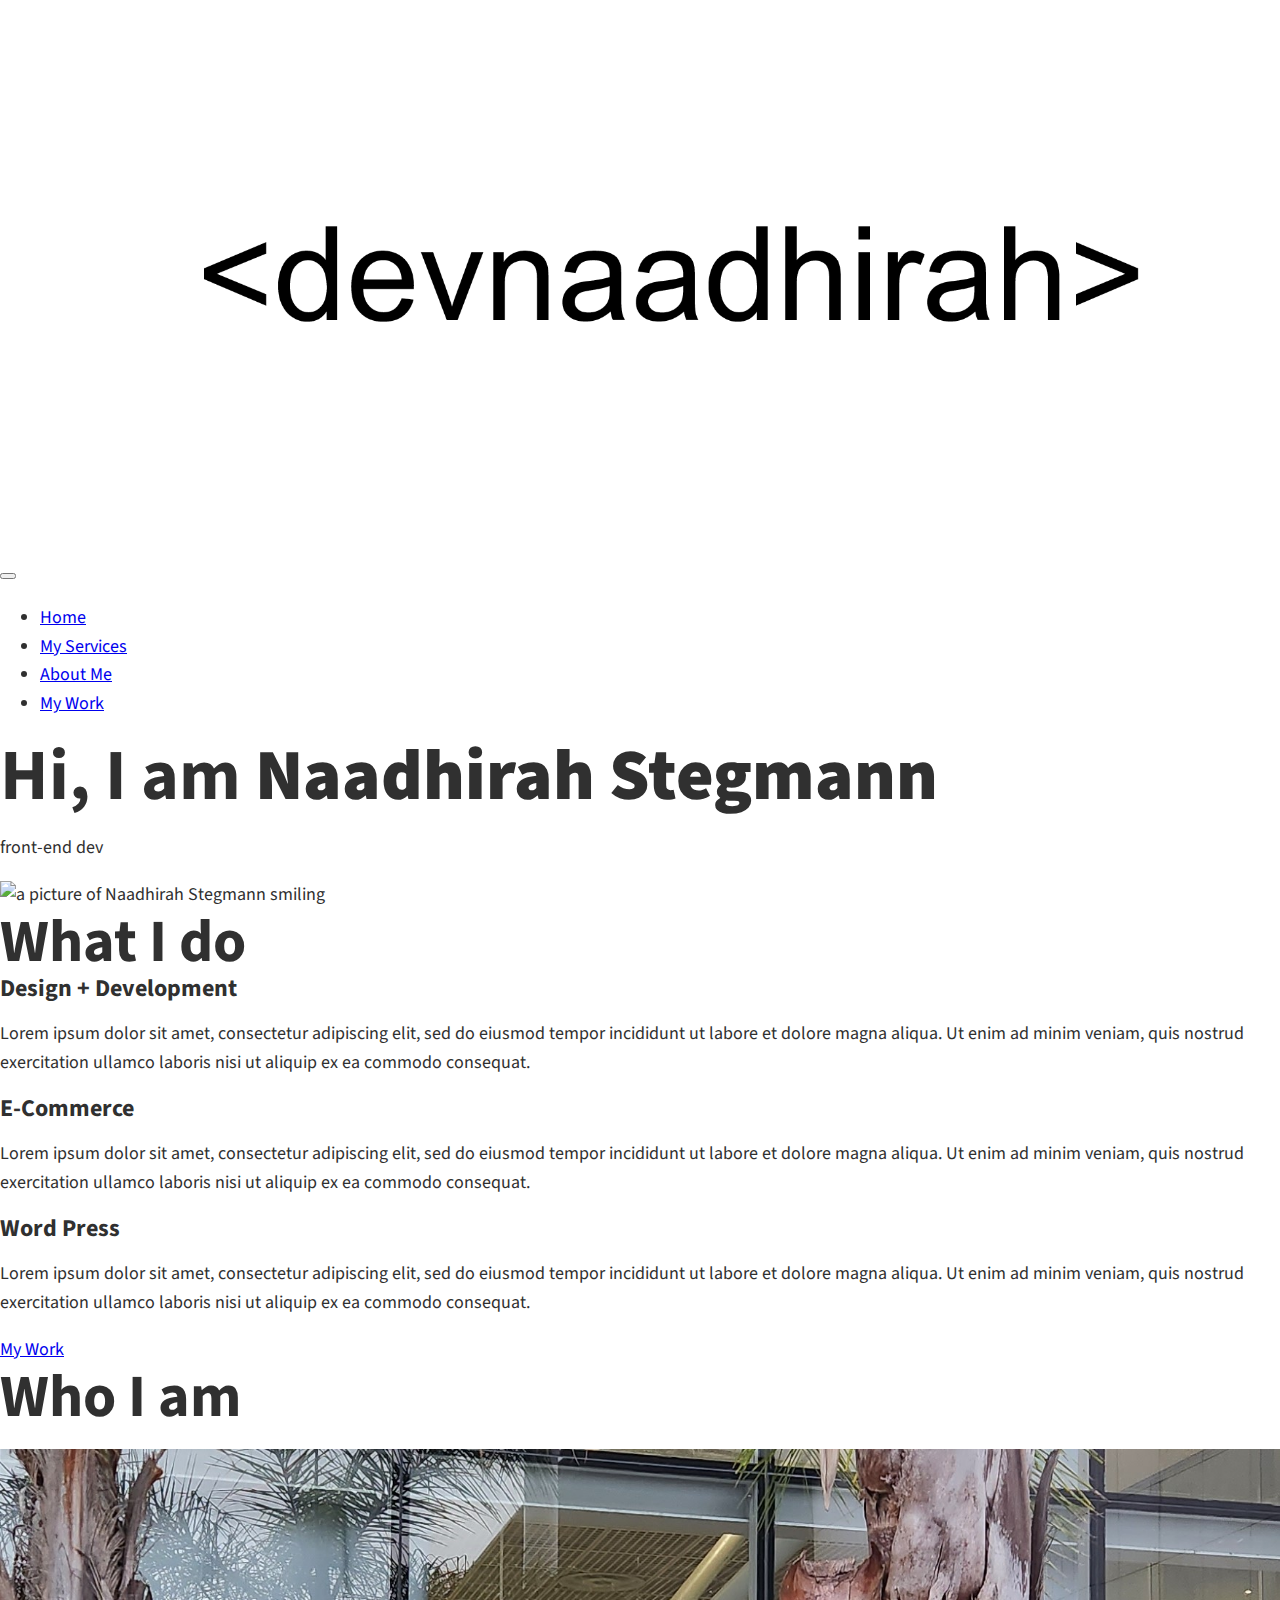
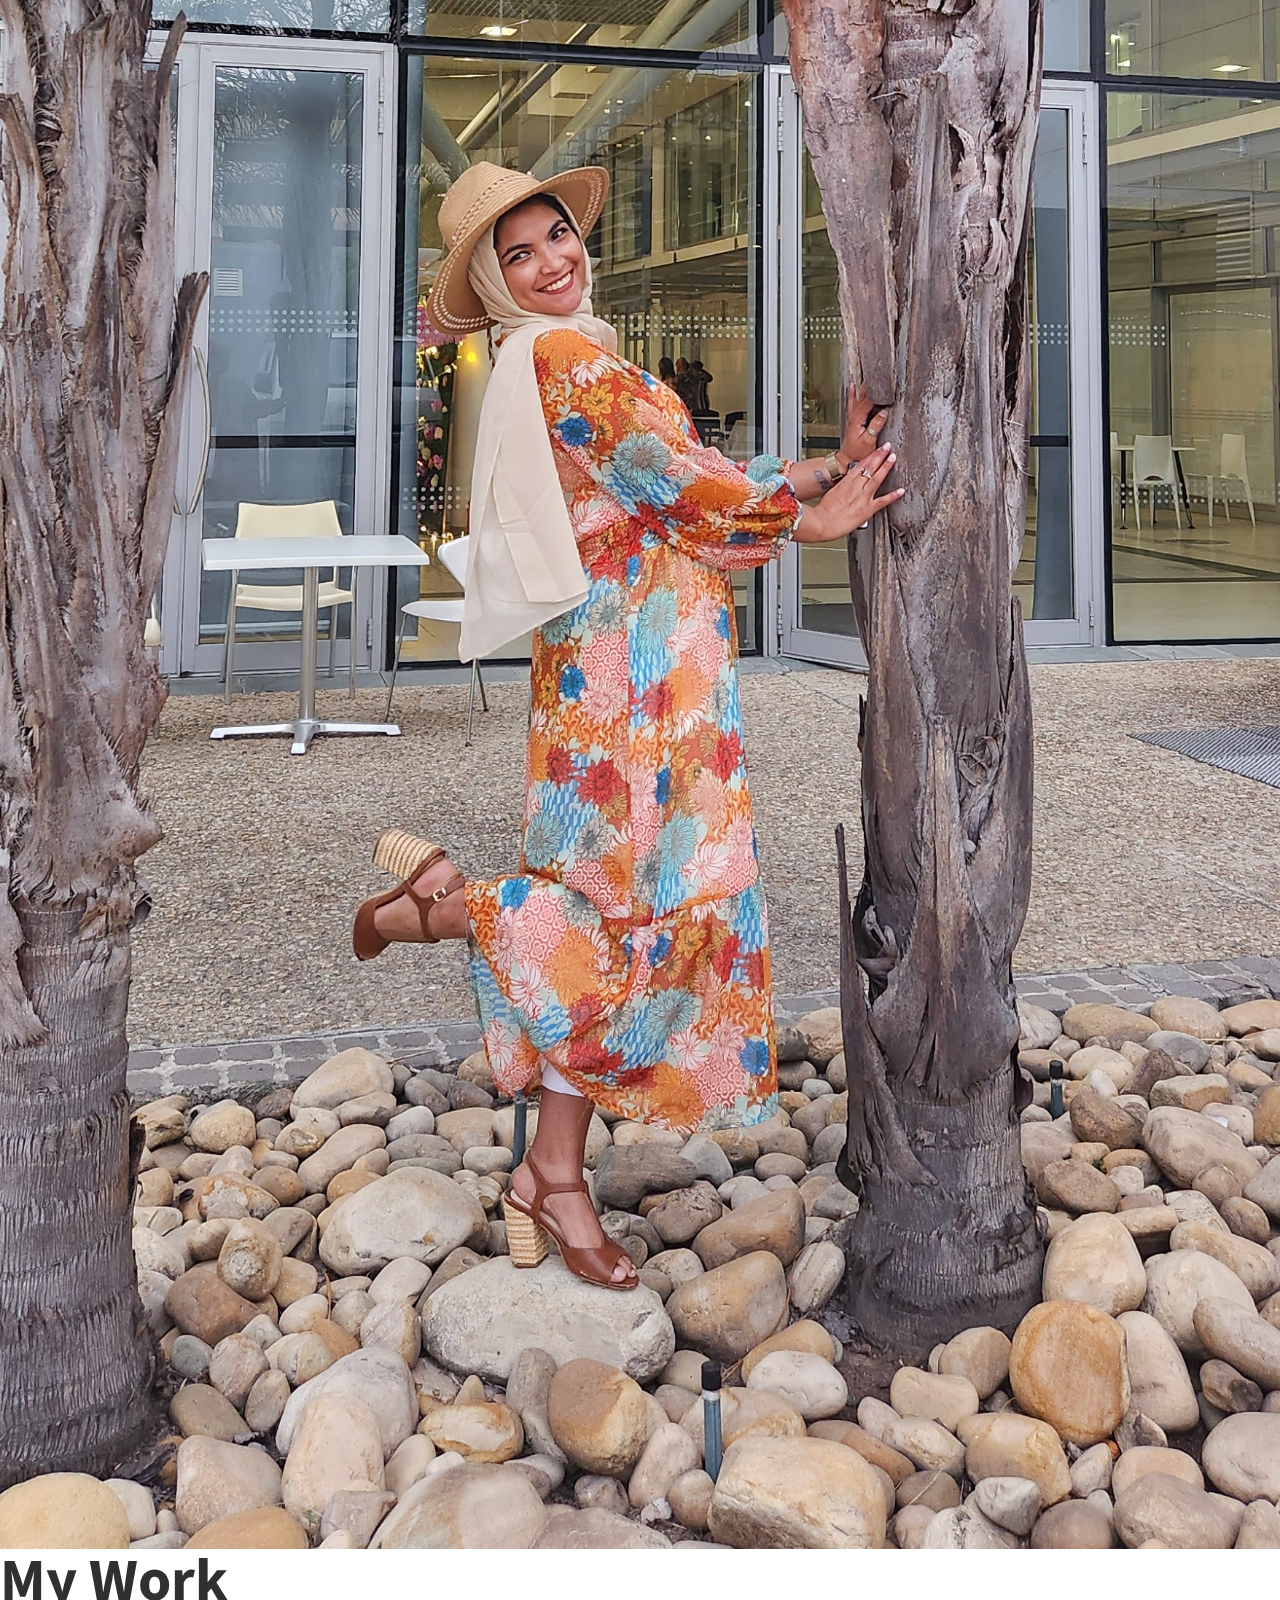
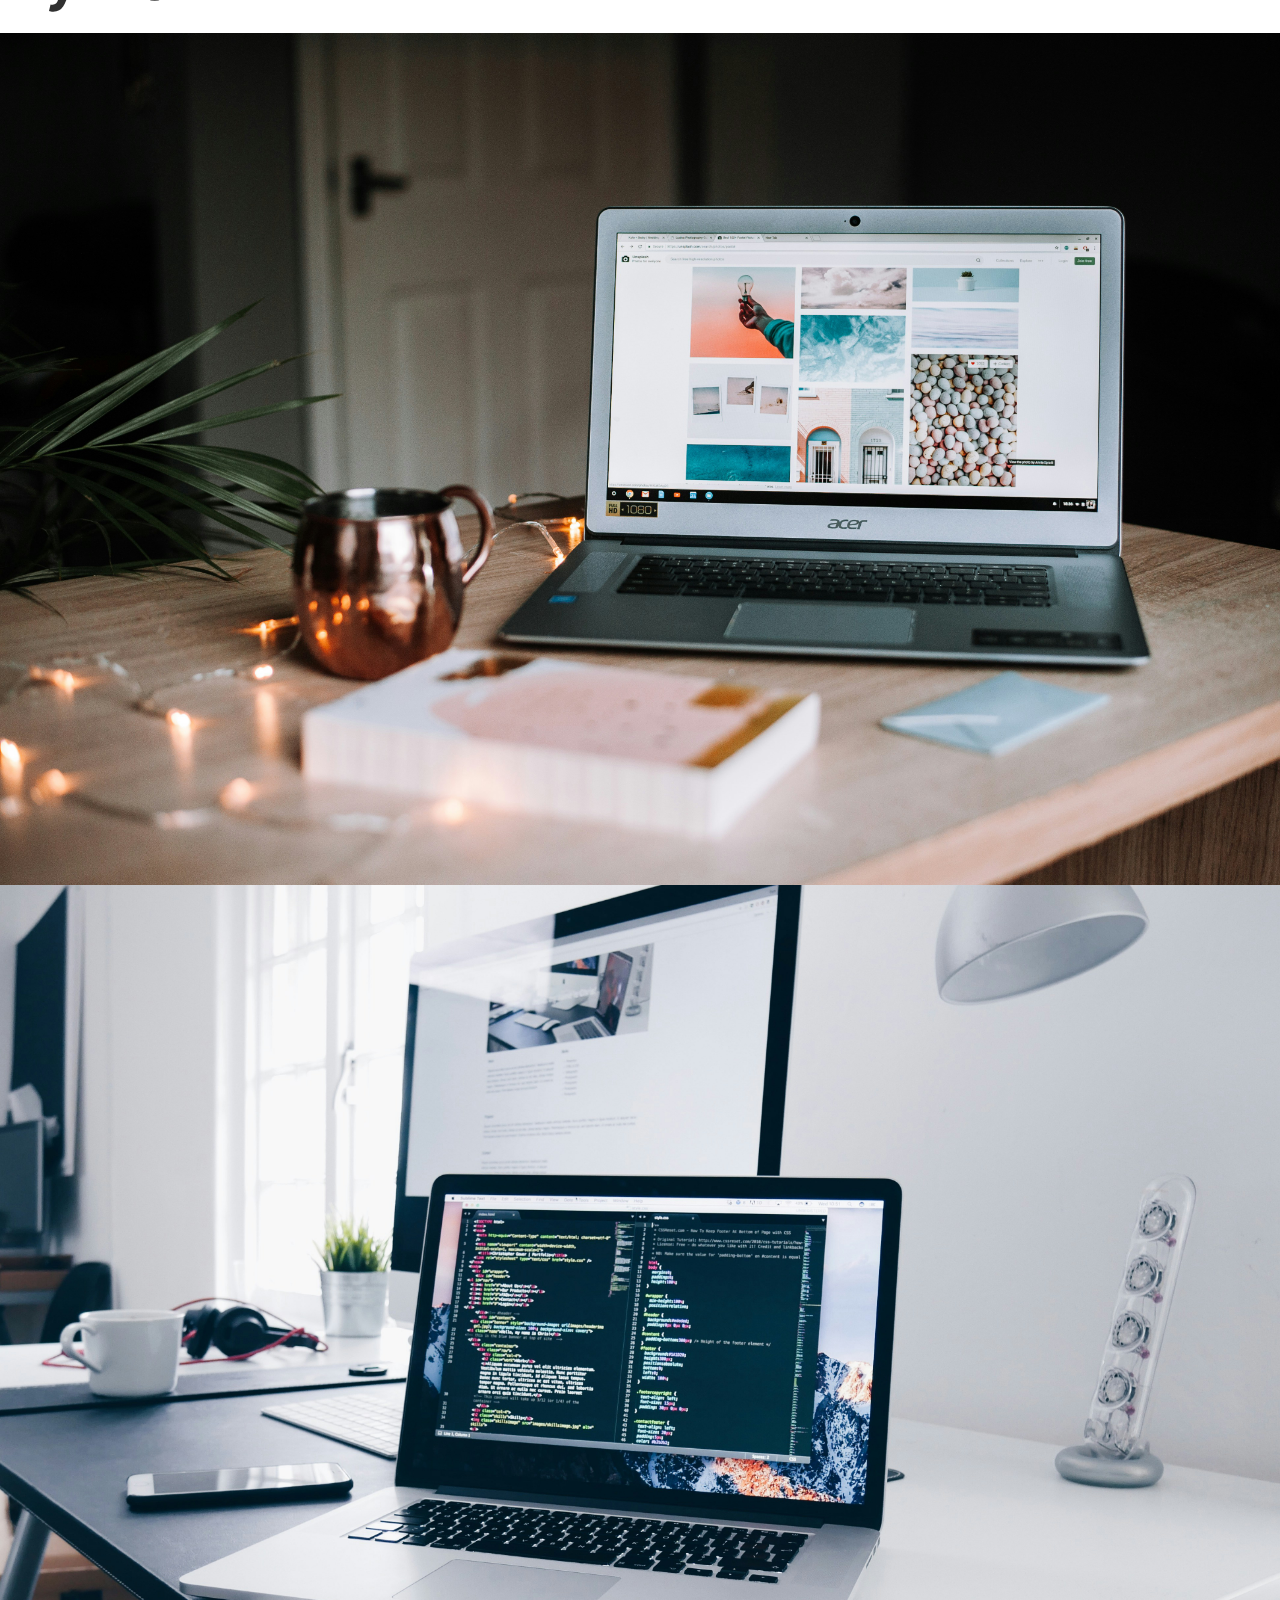
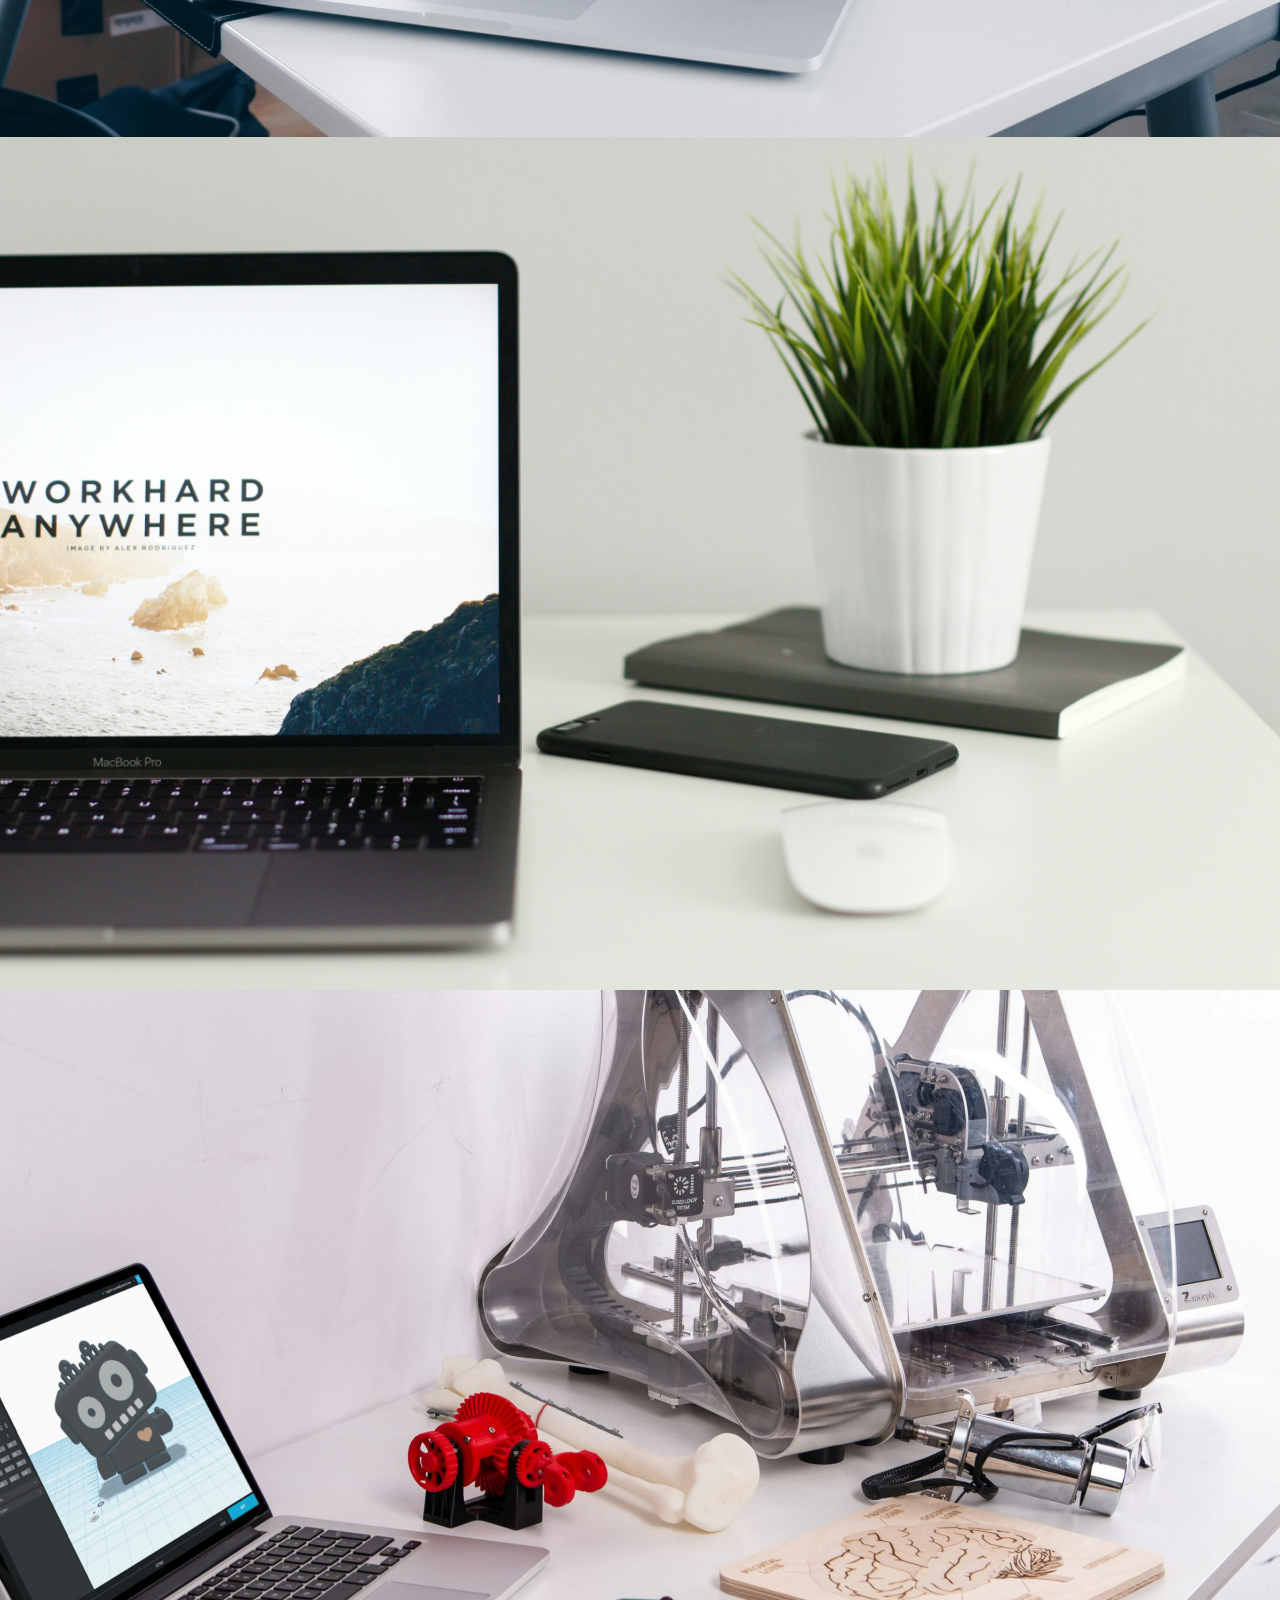
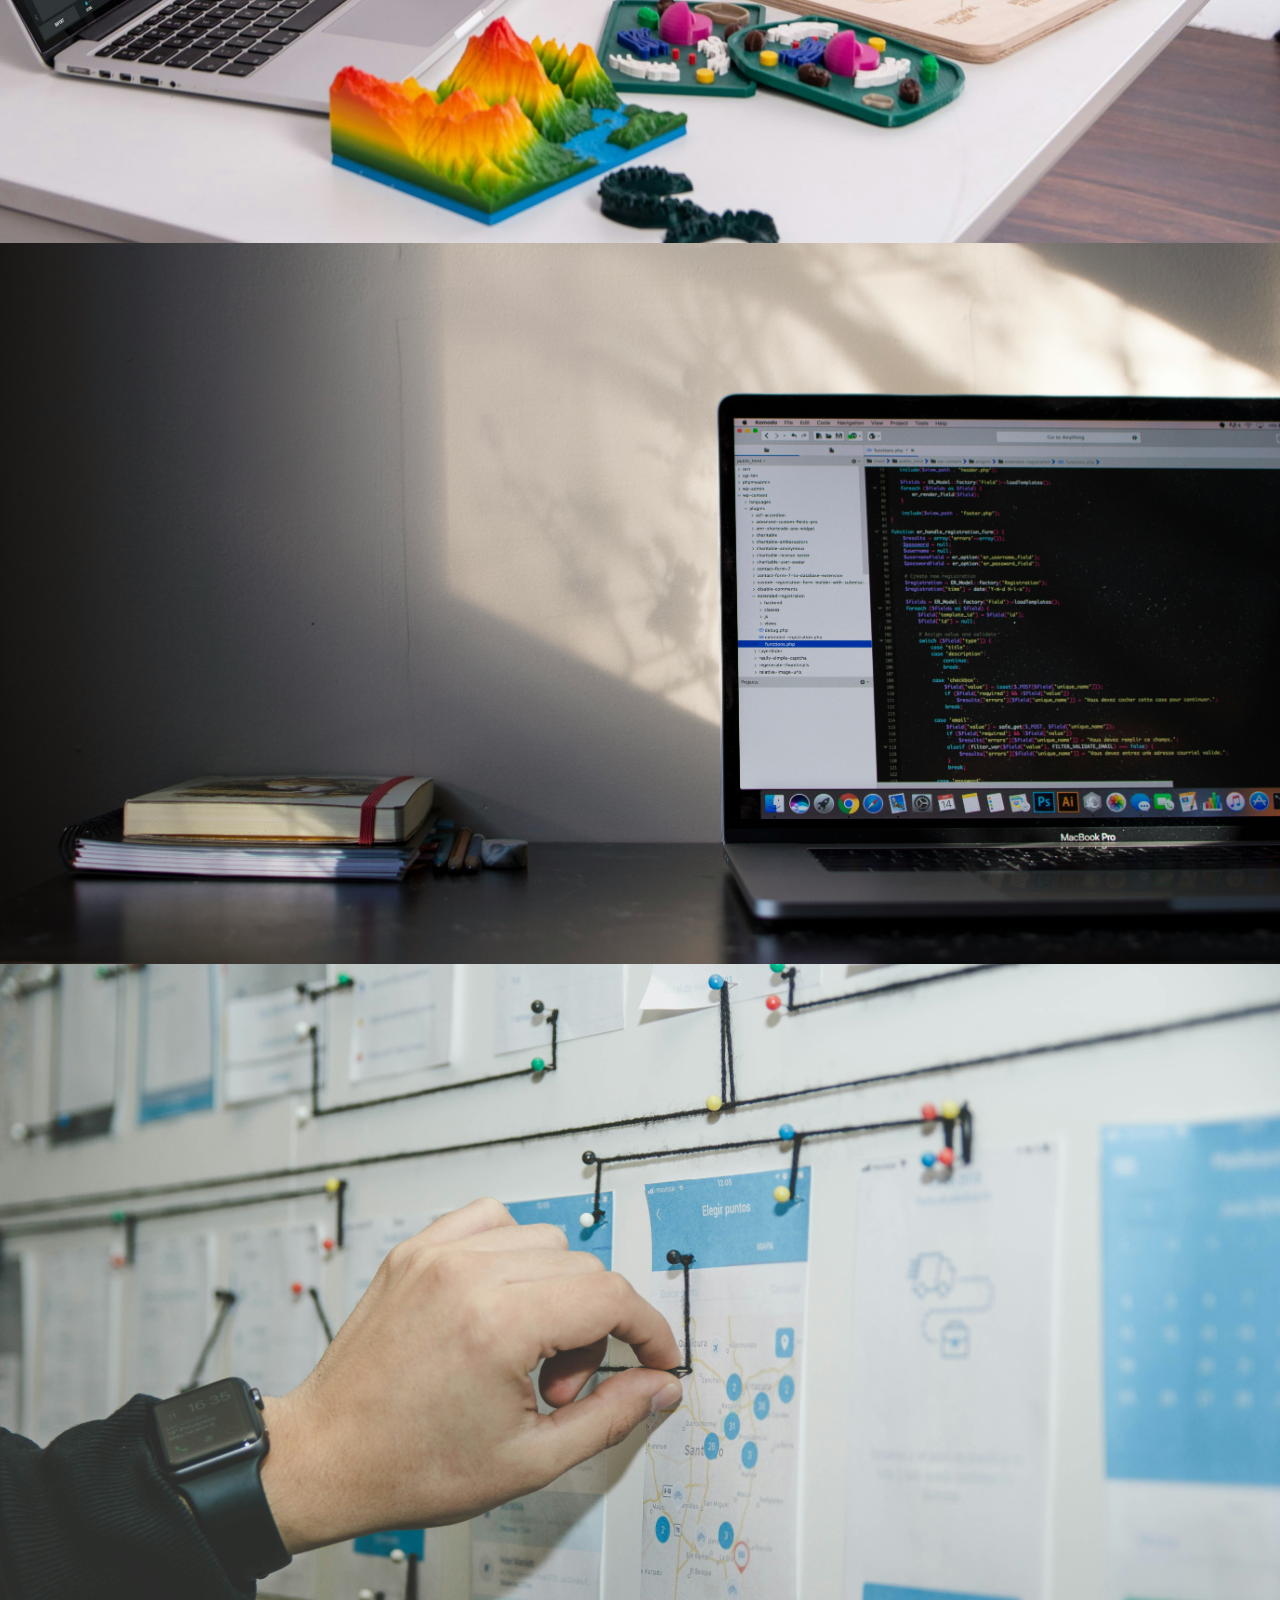
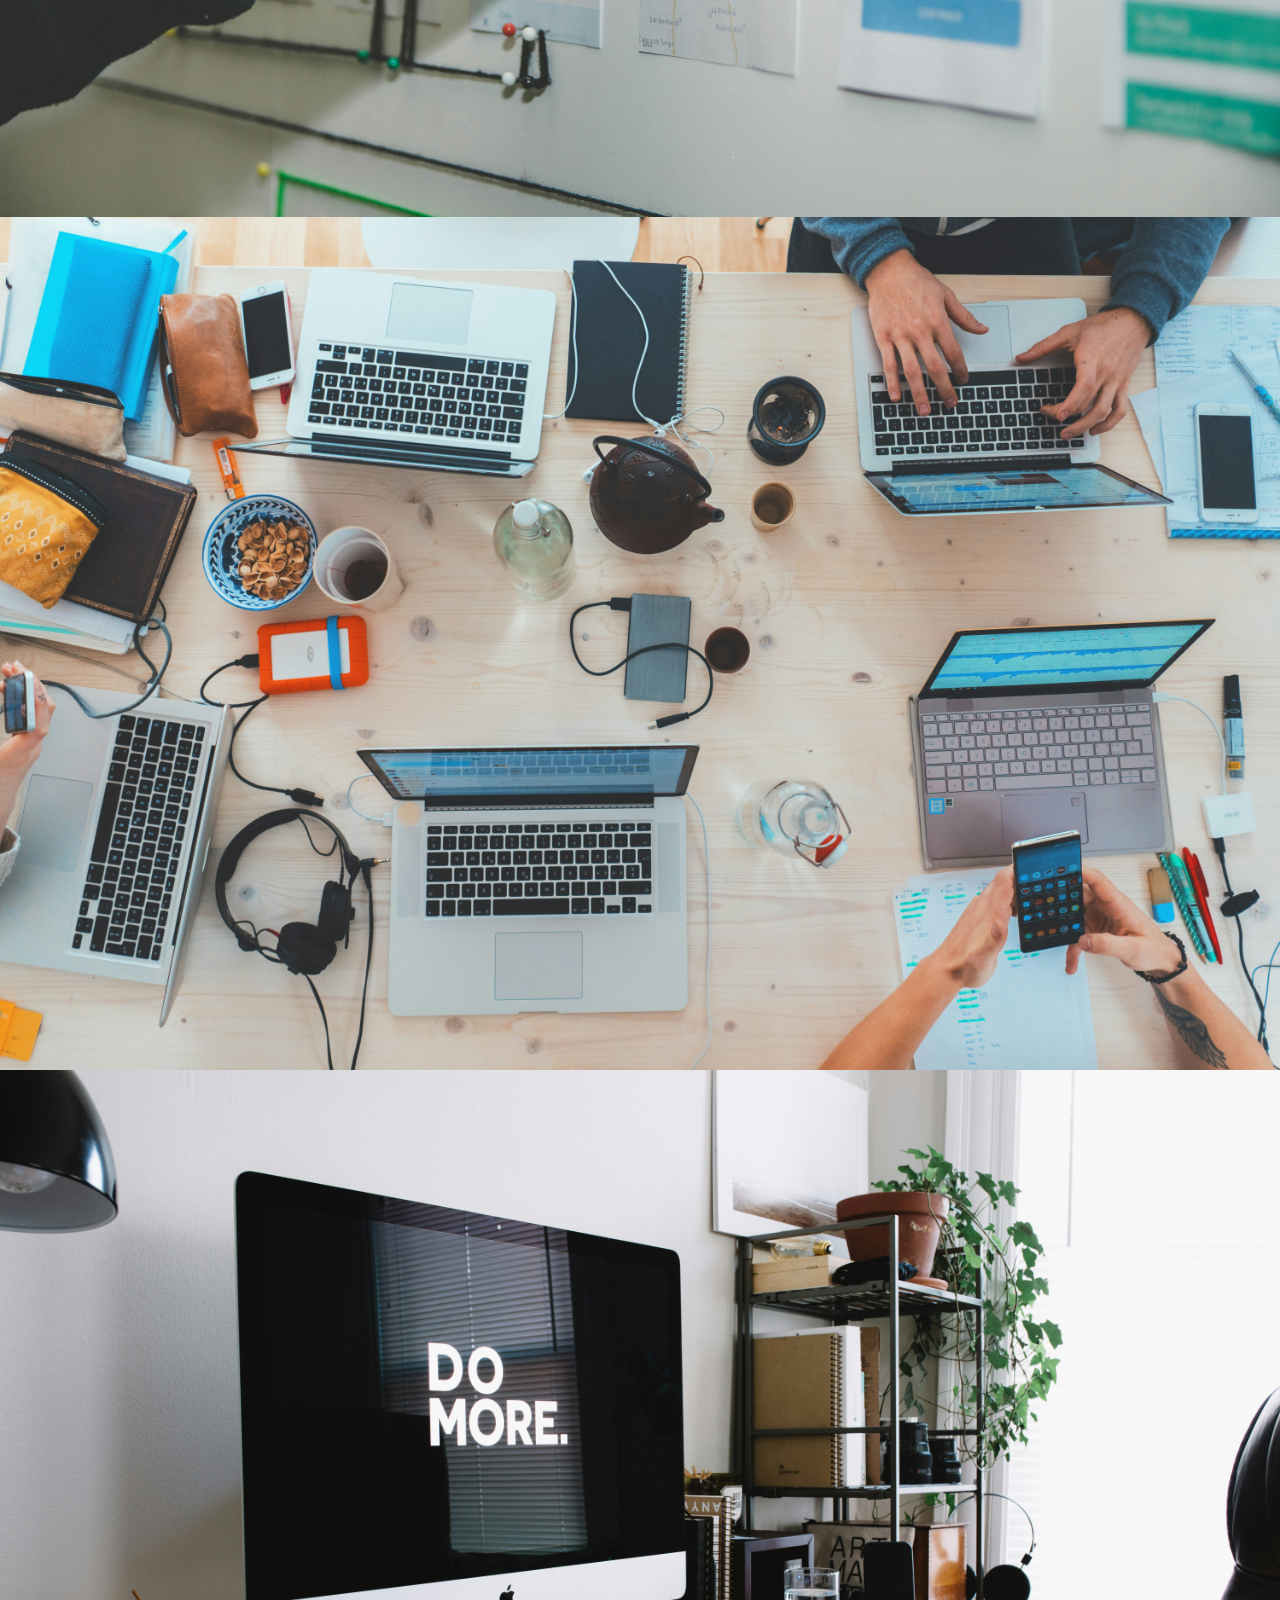
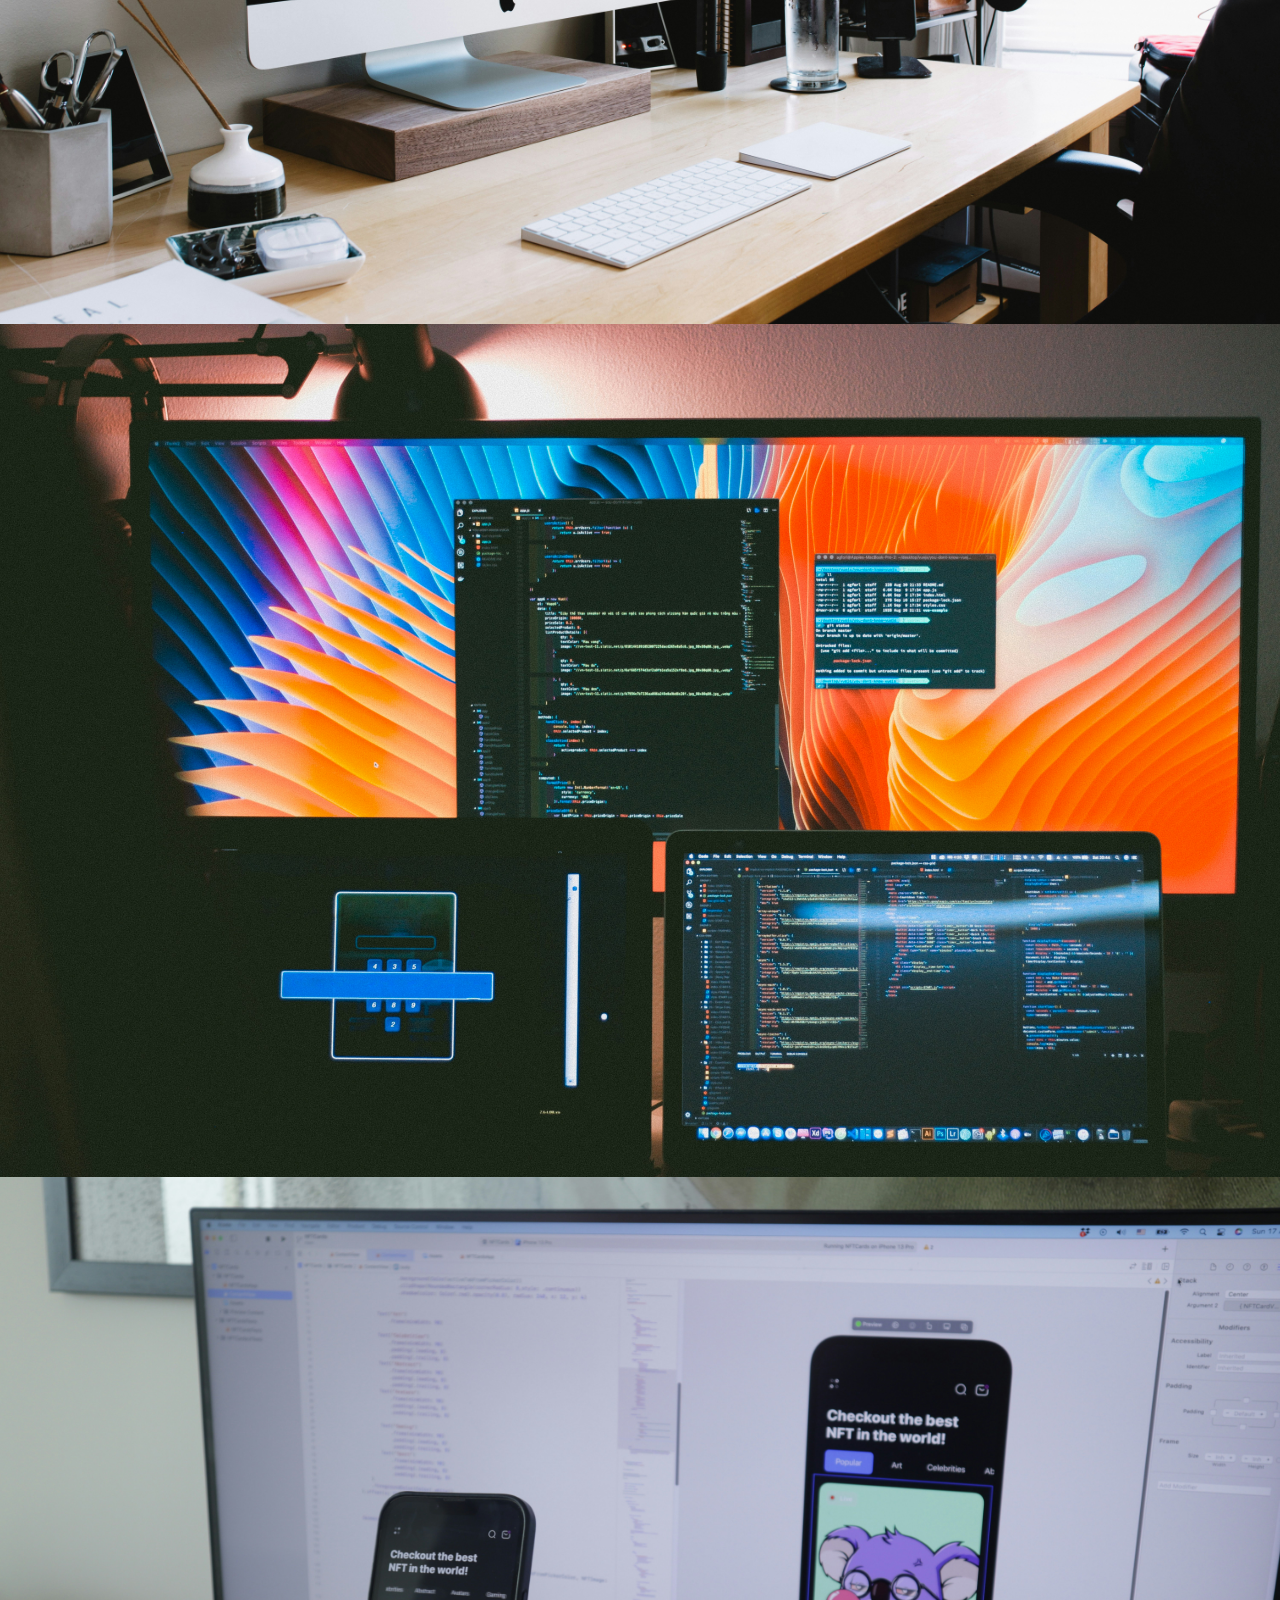
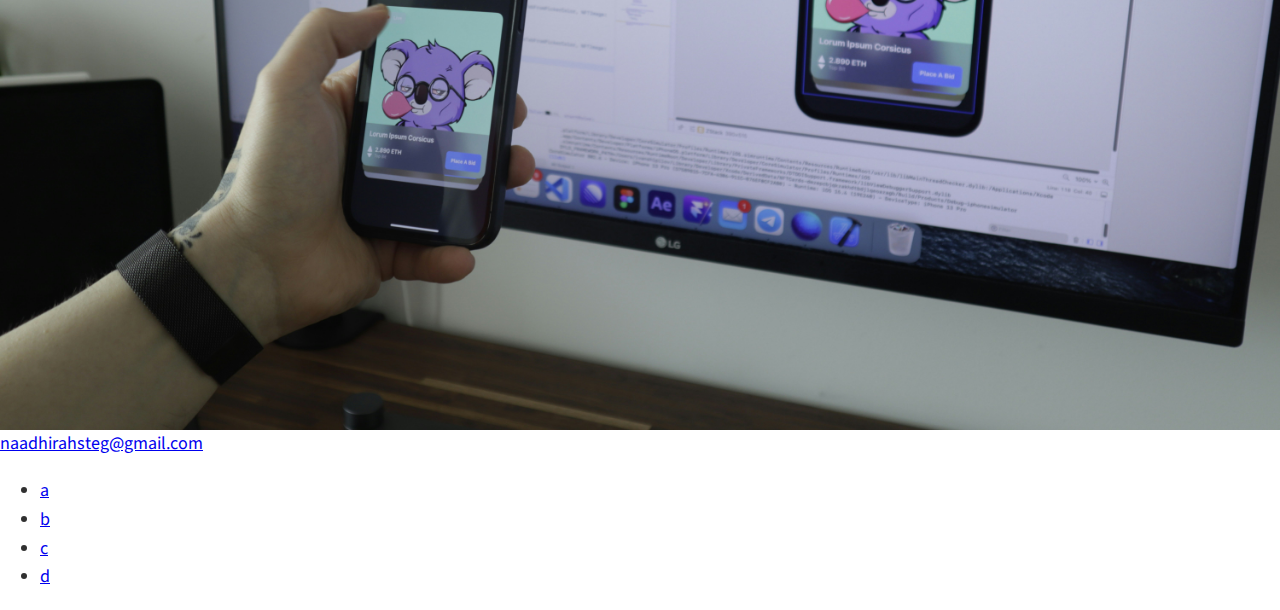
==== index.html @ f1e2fade "Style links" ====
<!DOCTYPE html>
<html lang="en">
    <head>
        <meta charset="UTF-8">
        <meta name="viewport" content="width=device-width, initial-scale=1.0">
        <title>DevNaadhirah Portfolio Website</title>
        <link rel="stylesheet" href="https://cdnjs.cloudflare.com/ajax/libs/normalize/7.0.0/normalize.min.css">
        <link rel="stylesheet" href="https://cdnjs.cloudflare.com/ajax/libs/font-awesome/5.11.2/css/all.css" integrity="sha256-46qynGAkLSFpVbEBog43gvNhfrOj+BmwXdxFgVK/Kvc=" crossorigin="anonymous" /> 
        <link rel="stylesheet" href="style.css">
        <link href="https://fonts.googleapis.com/css?family=Source+Code+Pro:400,900|Source+Sans+Pro:300,900&display=swap" rel="stylesheet">


    </head>
    <body>
        <header>
            <div class="logo">
                <img src="img/devnaadhirah.png" alt="">
            </div>
            <button class="nav-toggle" aria-label="toggle navigation">
                <span class="hamburger"></span>
            </button>
            <nav class="nav">
                <ul class="nav__list">
                    <li class="nav-item"><a href="#home " class="nav__link">Home</a> </li>
                    <li class="nav-item"><a href="#services" class="nav__link">My Services</a> </li>
                    <li class="nav-item"><a href="#about" class="nav__link">About Me</a> </li>
                    <li class="nav-item"><a href="#work" class="nav__link">My Work</a> </li>
                </ul>
            </nav>
        </header>
        <!-- Introduction-->
        <section class="intro" id="home">
            <h1 class="section__title section__title--intro">
                Hi, I am <strong>Naadhirah Stegmann</strong>
            </h1>
            <p class="section__subtitle section__subtitle--intro">front-end dev</p>
            <img src="img/dev-nads-01.jpg" alt="a picture of Naadhirah Stegmann smiling">
        </section> 

        <!-- My Services-->
         <section class="my-services" id="services">
            <h2 class="section__title section__title--services">What I do</h2>
            <div class="services">
                <div class="service">
                    <h3>Design + Development</h3>
                    <p> Lorem ipsum dolor sit amet, consectetur adipiscing elit, sed do eiusmod tempor incididunt ut labore et dolore magna aliqua. Ut enim ad minim veniam, quis nostrud exercitation ullamco laboris nisi ut aliquip ex ea commodo consequat. </p>
                </div> <!-- / service-->

                <div class="service">
                    <h3>E-Commerce</h3>
                    <p>Lorem ipsum dolor sit amet, consectetur adipiscing elit, sed do eiusmod tempor incididunt ut labore et dolore magna aliqua. Ut enim ad minim veniam, quis nostrud exercitation ullamco laboris nisi ut aliquip ex ea commodo consequat.</p>
                </div> <!-- / service-->

                <div class="service">
                    <h3>Word Press</h3>
                    <p>Lorem ipsum dolor sit amet, consectetur adipiscing elit, sed do eiusmod tempor incididunt ut labore et dolore magna aliqua. Ut enim ad minim veniam, quis nostrud exercitation ullamco laboris nisi ut aliquip ex ea commodo consequat.</p>
                </div> <!-- / service-->
            </div> <!-- / services-->
            <a href="#work" class="btn">My Work</a>
         </section>

         <!-- About Me -->
        <section class="about me" id="about">
            <h2 class="section__title section__ title--about">Who I am</h2>
            <p class="section__subtitile section__subtitle--about"></p>

            <div class="about-me__body">
                <p></p>
                <p></p>
            </div>
            <img src="img/dev-nads-02.jpg" alt="Naadhirah posing on a rock, leaning against a tree">
        </section>

        <!-- My Work-->
         <section class="my-work" id="work">
            <h2 class="section__title">My Work</h2>
            <p class="section__subtitle"></p>
            
            <div class="portfolio">
                <!-- Portfolio item 01-->
                 <a href="#" class="portfolio__item">
                    <img src="img/portfolio-01.jpg" alt="" class="portfolio__img">
                 </a>
                 
                <!-- Portfolio item 02-->
                 <a href="#" class="portfolio__item">
                    <img src="img/portfolio-02.jpg" alt="" class="portfolio__img">
                 </a>
                
                <!-- Portfolio item 03-->
                 <a href="#" class="portfolio__item">
                    <img src="img/portfolio-03.jpg" alt="" class="portfolio__img">
                 </a>

                <!-- Portfolio item 04-->
                 <a href="#" class="portfolio__item">
                    <img src="img/portfolio-04.jpg" alt="" class="portfolio__img">
                 </a>

                <!-- Portfolio item 05-->
                 <a href="#" class="portfolio__item">
                    <img src="img/portfolio-05.jpg" alt="" class="portfolio__img">
                 </a>

                <!-- Portfolio item 06--> 
                 <a href="#" class="portfolio__item">
                    <img src="img/portfolio-06.jpg" alt="" class="portfolio__img">
                 </a>

                <!-- Portfolio item 07-->
                 <a href="#" class="portfolio__item">
                    <img src="img/portfolio-07.jpg" alt="" class="portfolio__img">
                 </a>

                <!-- Portfolio item 08--> 
                 <a href="#" class="portfolio__item">
                    <img src="img/portfolio-08.jpg" alt="" class="portfolio__img">
                 </a>

                <!-- Portfolio item 09--> 
                 <a href="#" class="portfolio__item">
                    <img src="img/portfolio-09.jpg" alt="" class="portfolio__img">
                 </a>

                <!-- Portfolio item 010-->
                 <a href="#" class="portfolio__item">
                    <img src="img/portfolio-10.jpg" alt="" class="portfolio__img">
                 </a>
            </div>
            </section>

            <!-- Footer-->
            <footer>
                <a href="mailto:naadhirahsteg@gmail.com" class="footer__link">naadhirahsteg@gmail.com</a>
                <ul class="social-list">
                    <li class="social-list__item"><a class="social-list__link" href="https://codepen.io">a</a> </li>
                    <li class="social-list__item"><a class="social-list__link" href="https://instagram.com">b</a> </li>
                    <li class="social-list__item"><a class="social-list__link" href="https://www.linkedin.com/">c</a> </li>
                    <li class="social-list__item"><a class="social-list__link" href="https://github.com/">d</a> </li>
                </ul>
            </footer> 

    </body>
</html>
---- style.css ----
*,
*::before,
*::after {
    box-sizing: border-box;
}

/* Custom Properties*/

:root {
    --ff-primary: 'Source Sans Pro', sans-serif;
    --ff-secondary: 'Source Code Pro', monospace;

    --fw-reg: 300;
    --fw-bold: 900;

    --clr-light: #fff;
    --clr-dark: #303030;
    --clr-accent: #16e0bd;

    --fs-h1: 3rem;
    --fs-h2: 2.25rem;
    --fs-h3: 1.25rem;
    --fs-body: 1rem
}

@media (min-width: 800px) {
    :root{
        --fs-h1: 4.5rem;
        --fs-h2: 3.75rem;
        --fs-h3: 1.5rem;
        --fs-body: 1.125rem;
    }
}

/* General styles */

body {
    background: var(--clr-light);
    color: var(--clr-dark);
    margin: 0;
    font-family: var(--ff-primary);
    font-size: var(--fs-body);
    line-height:1.6;
}

img {
    display: block;
    max-width: 100%;
}


/* Typography */

h1,
h2,
h3 {
    line-height: 1.1;
    margin: 0;
}

h1 { font-size: var(--fs-h1) }
h2 { font-size: var(--fs-h2) }
h3 { font-size: var(--fs-h3) }
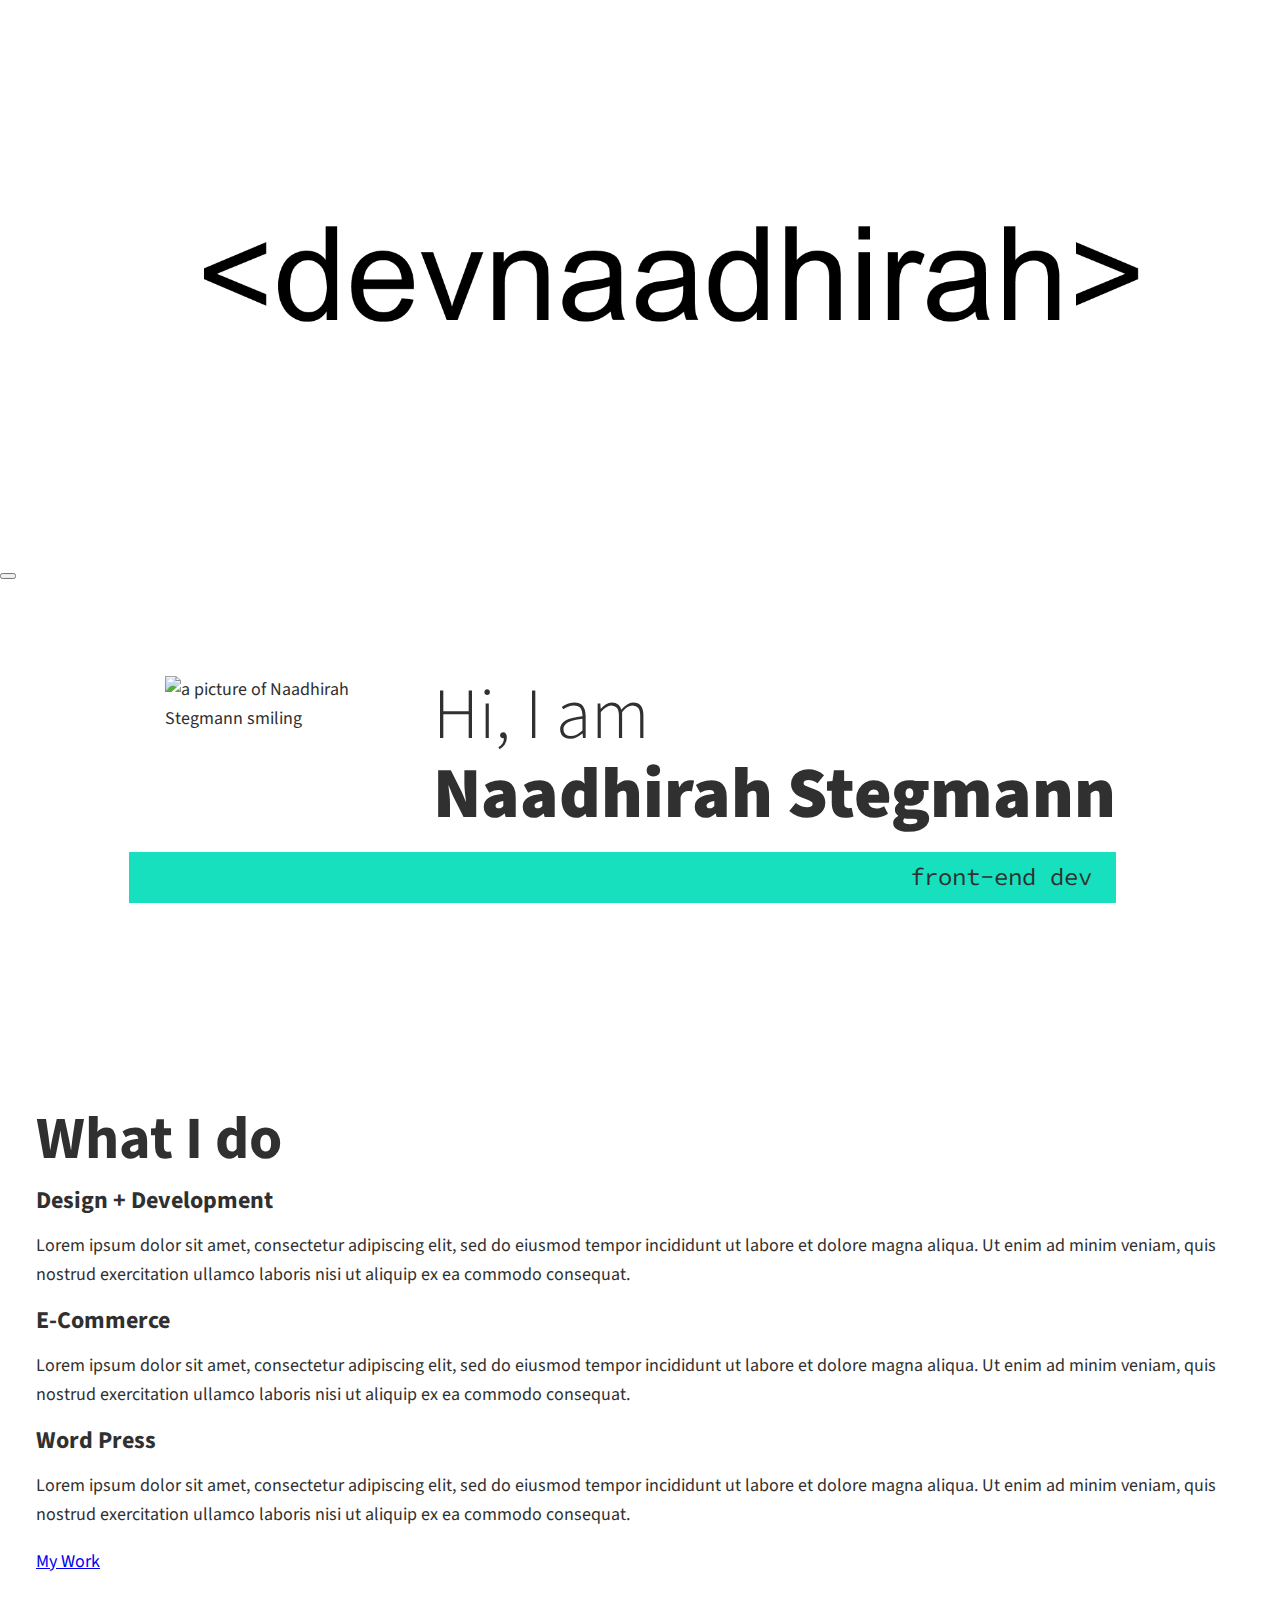
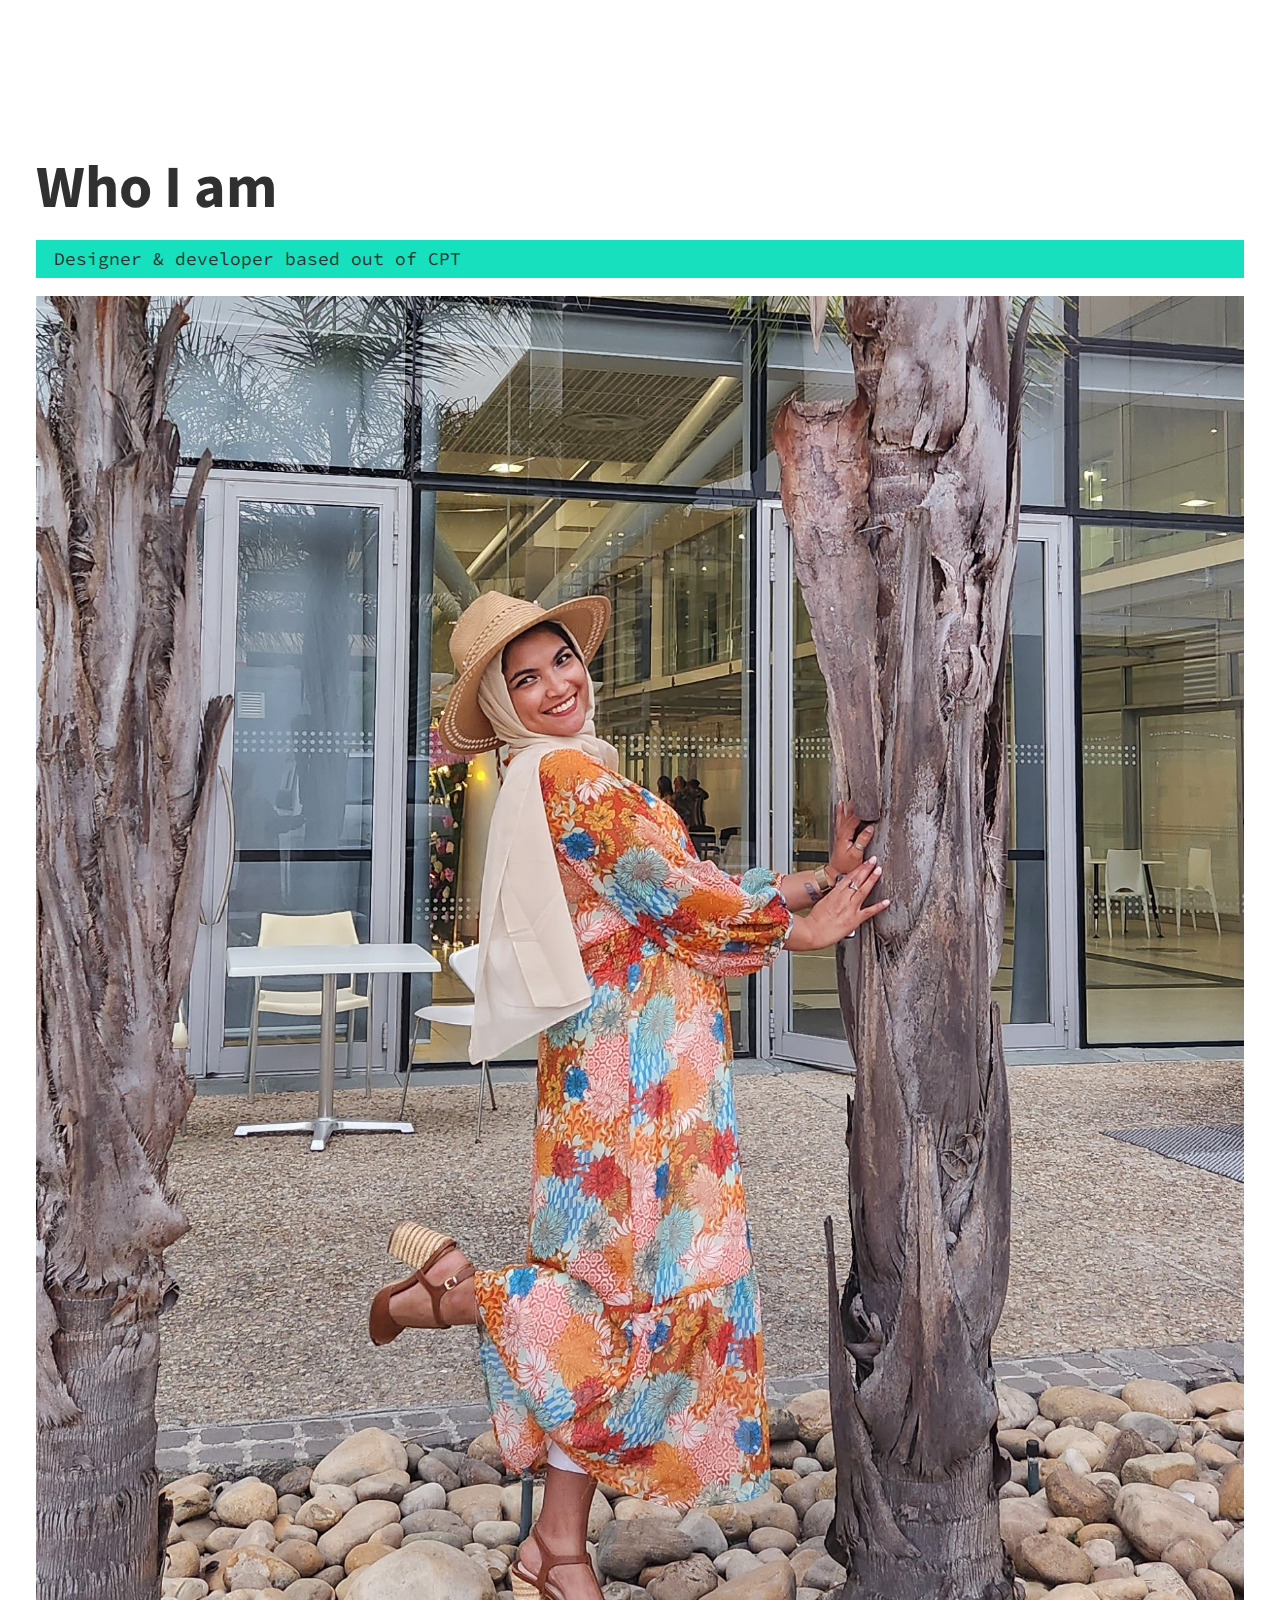
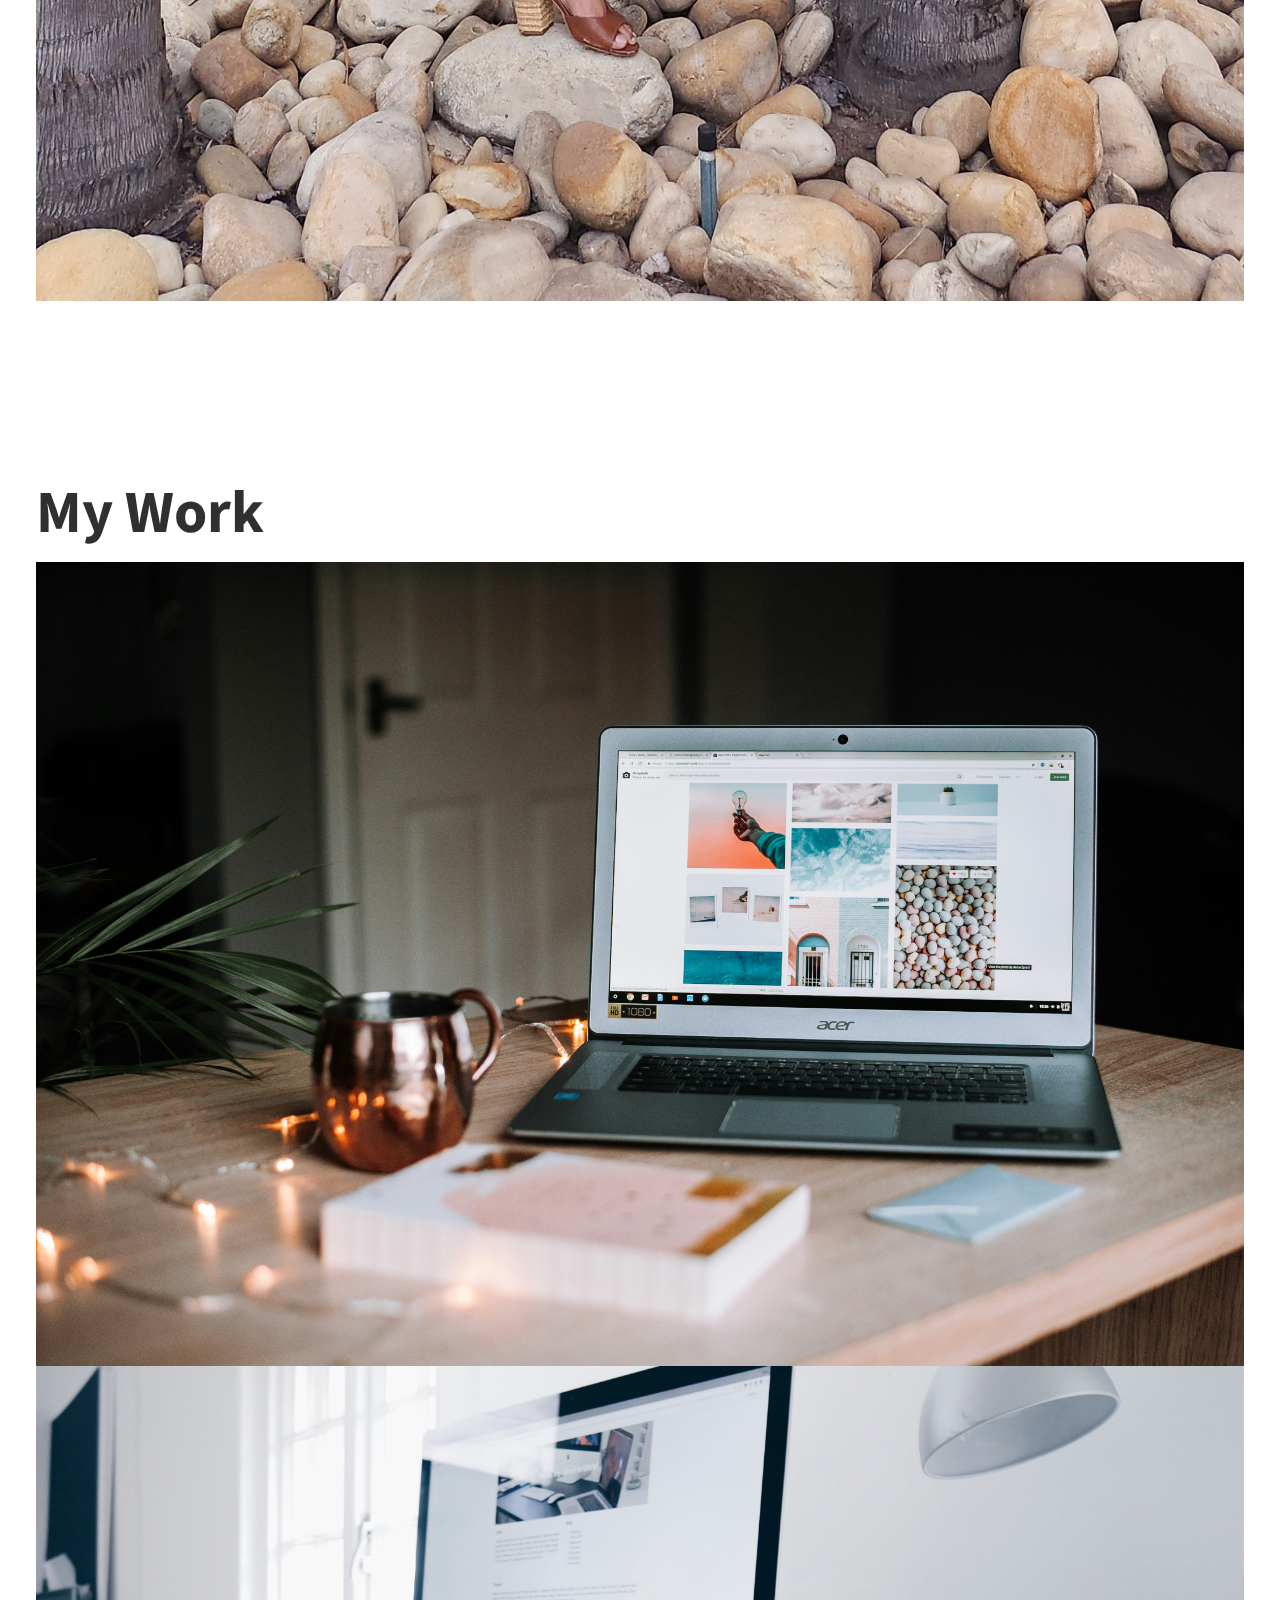
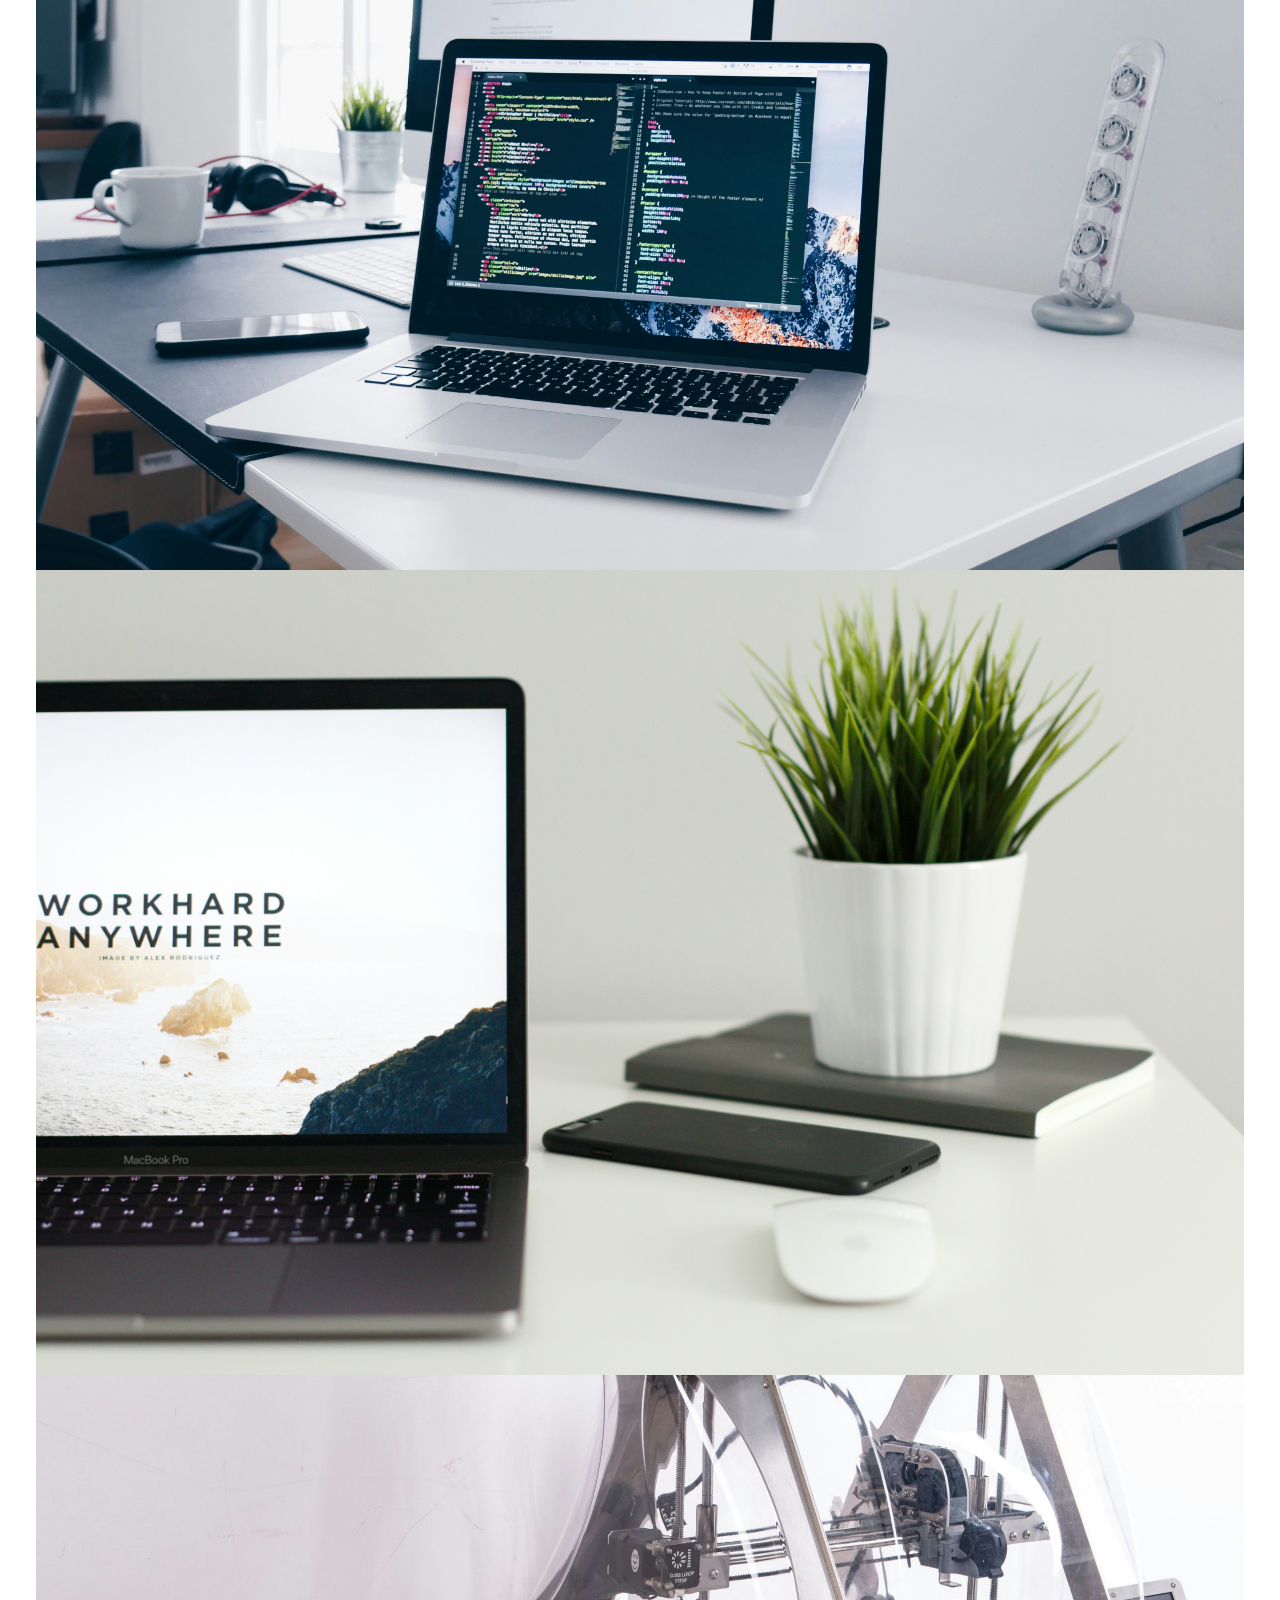
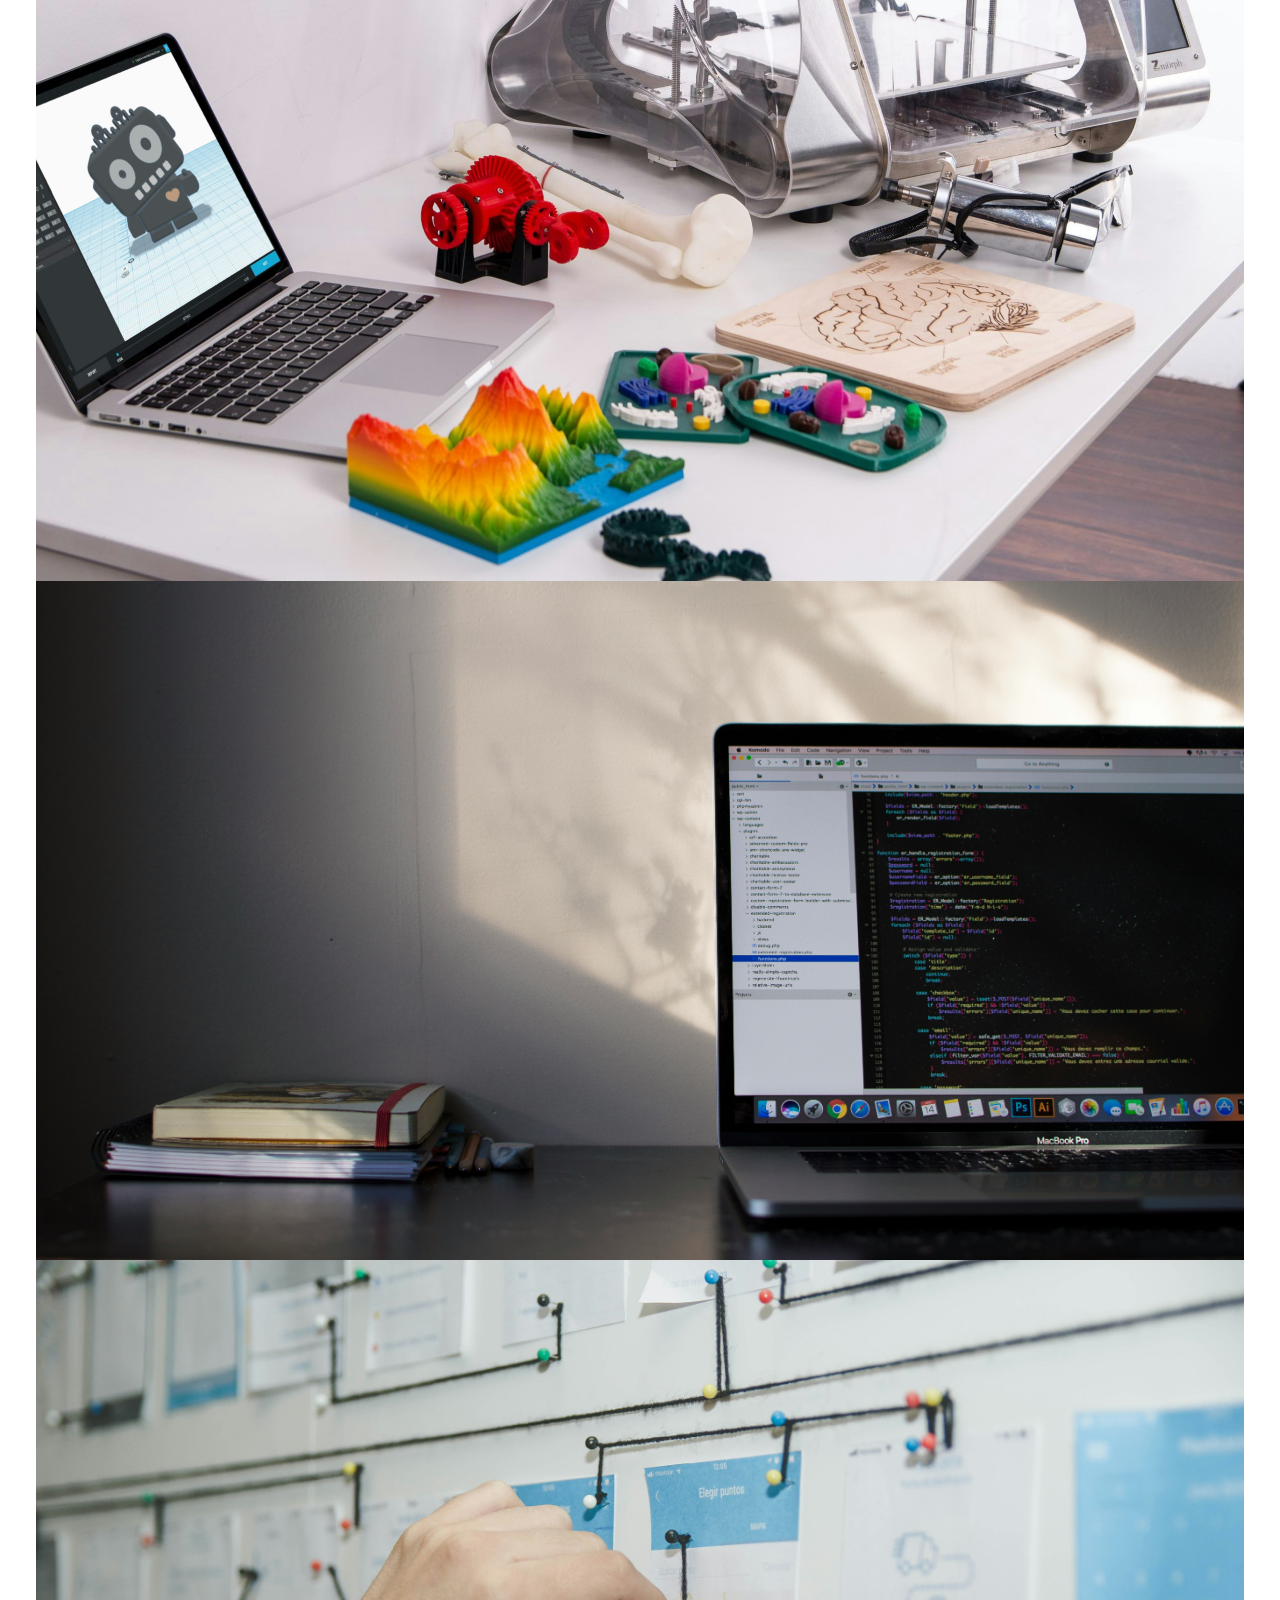
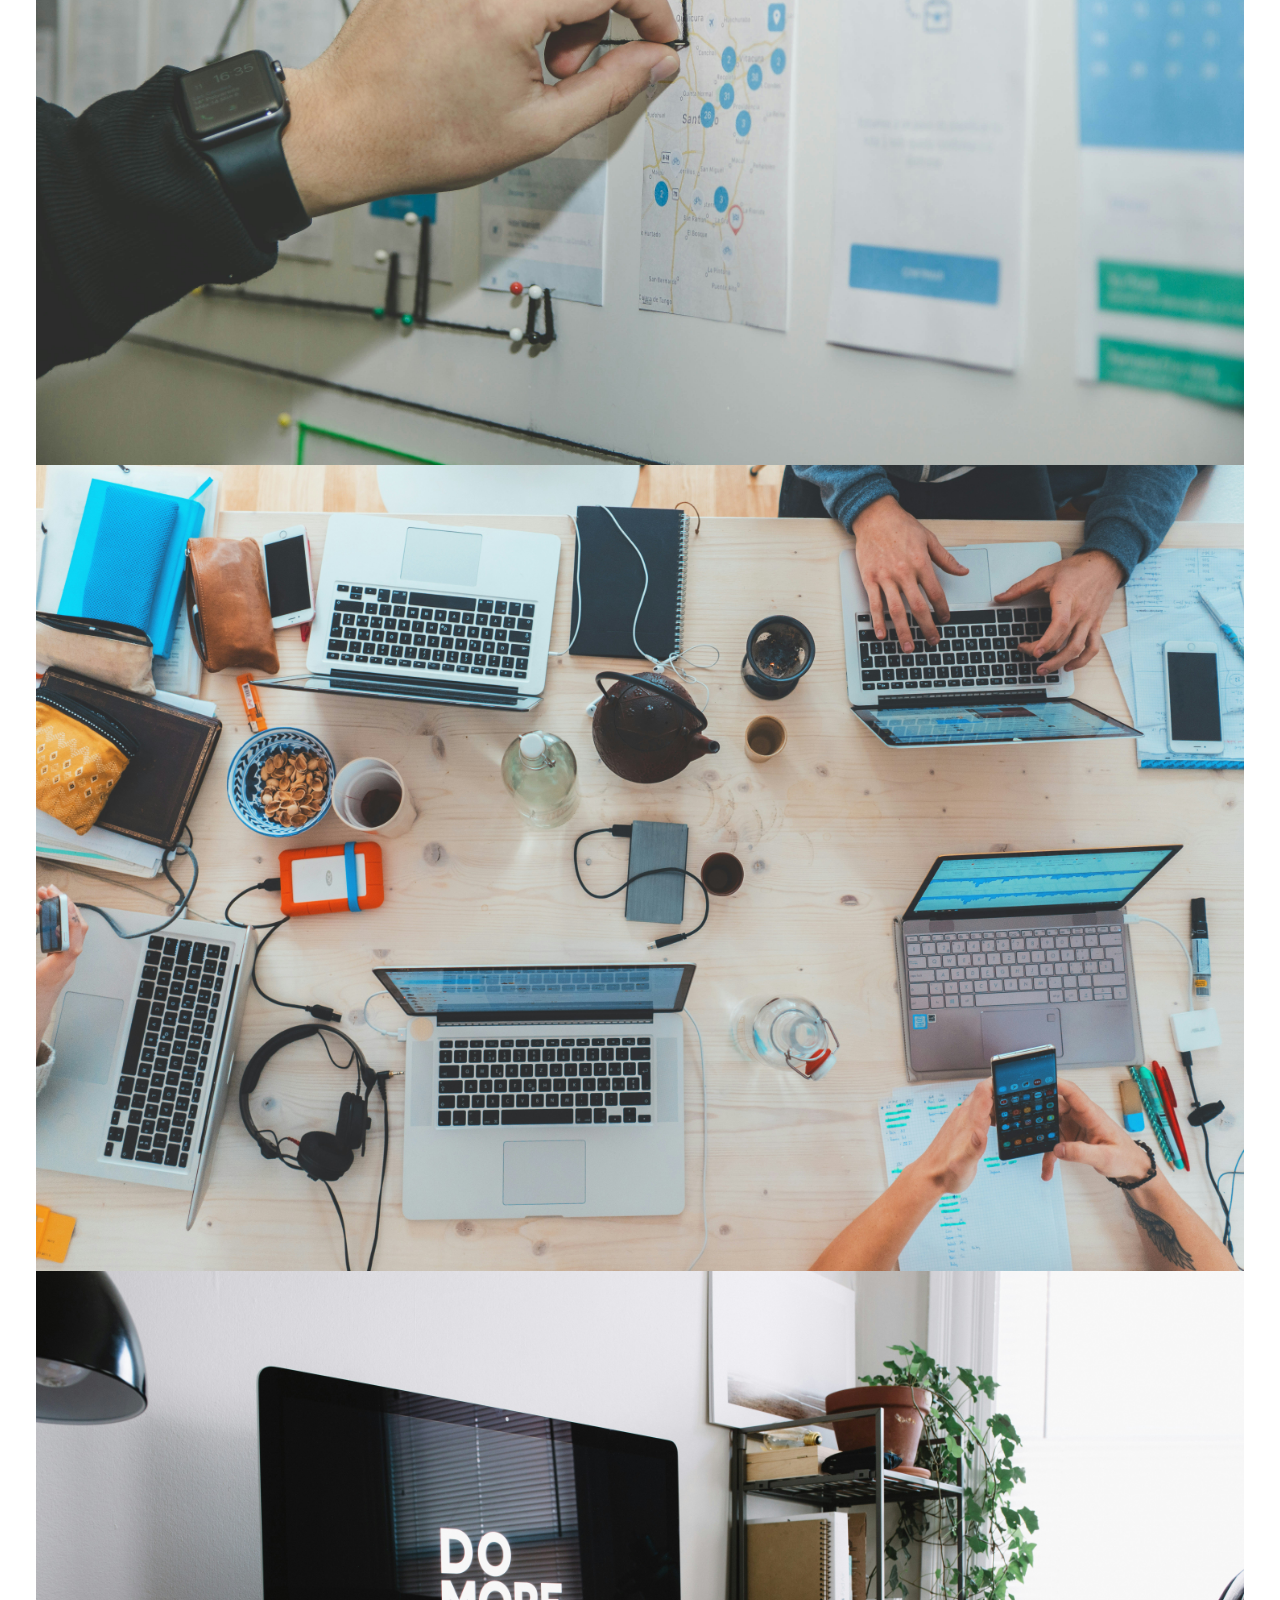
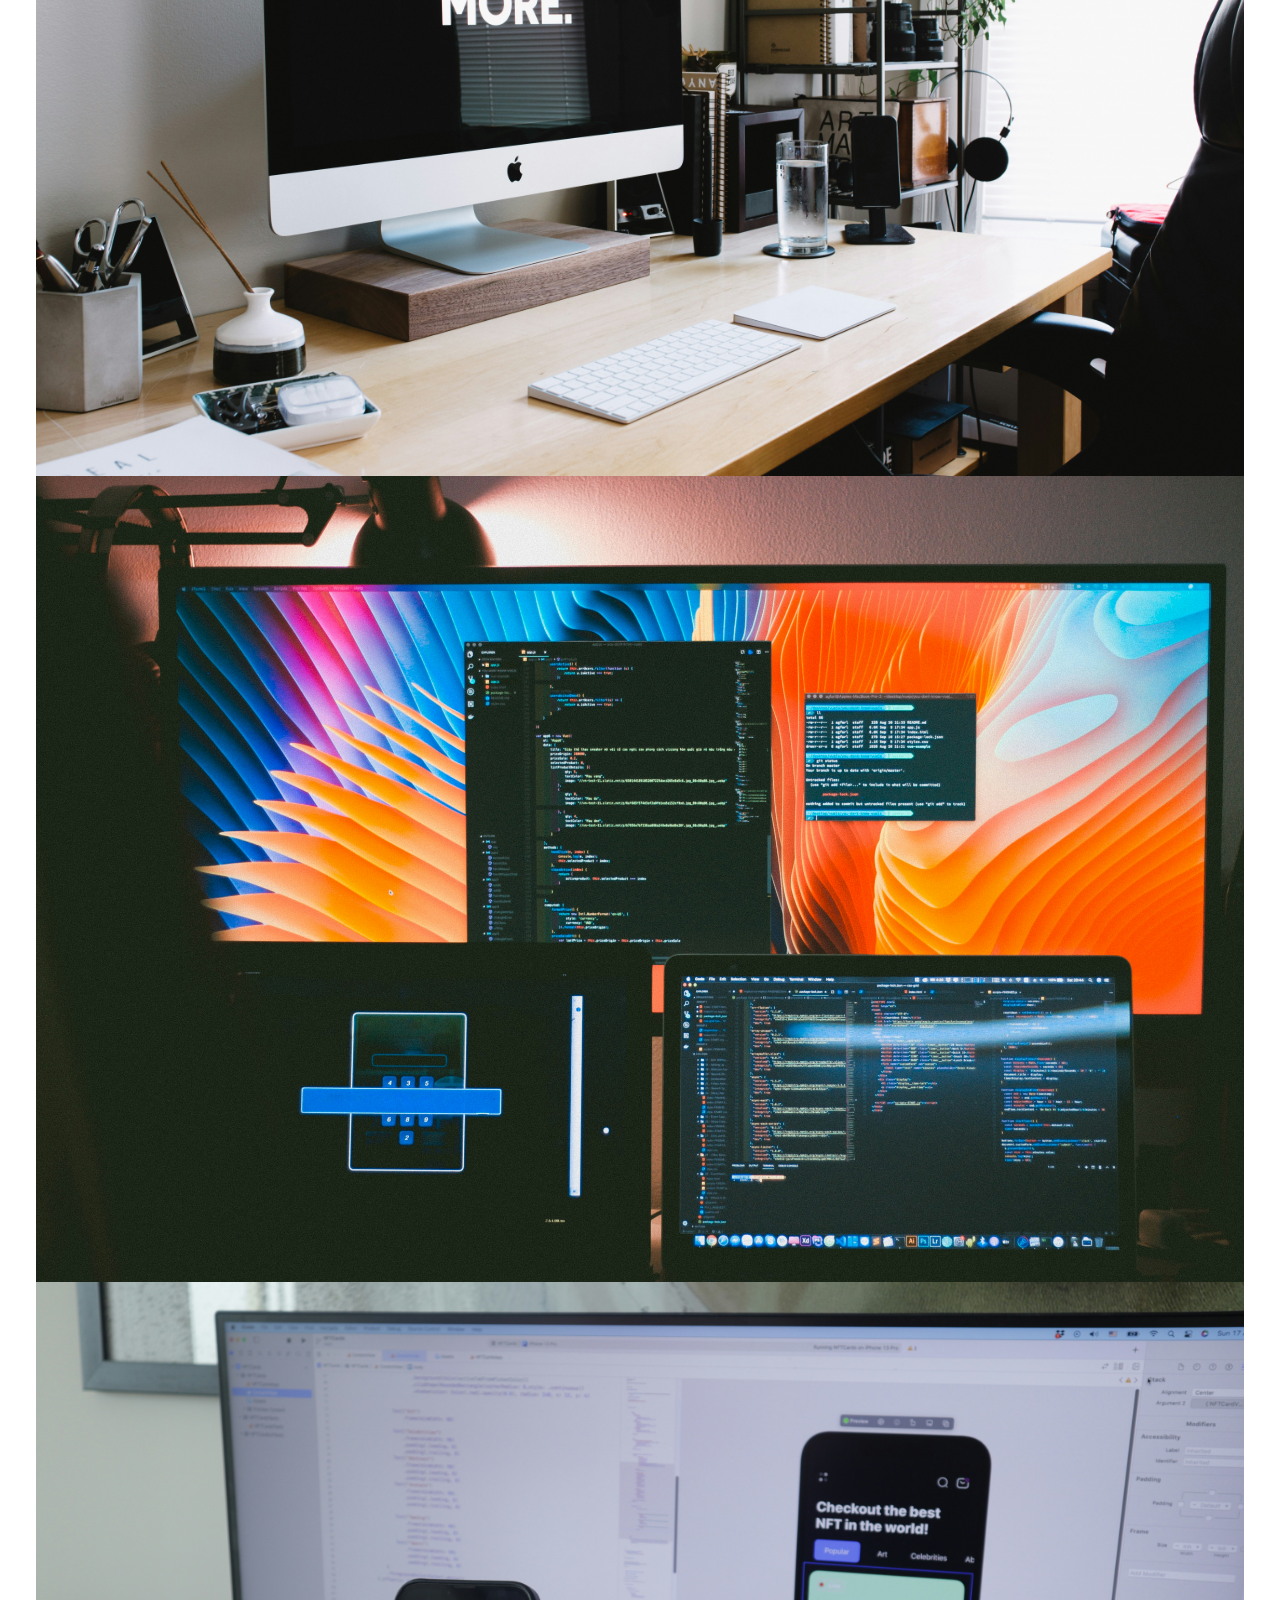
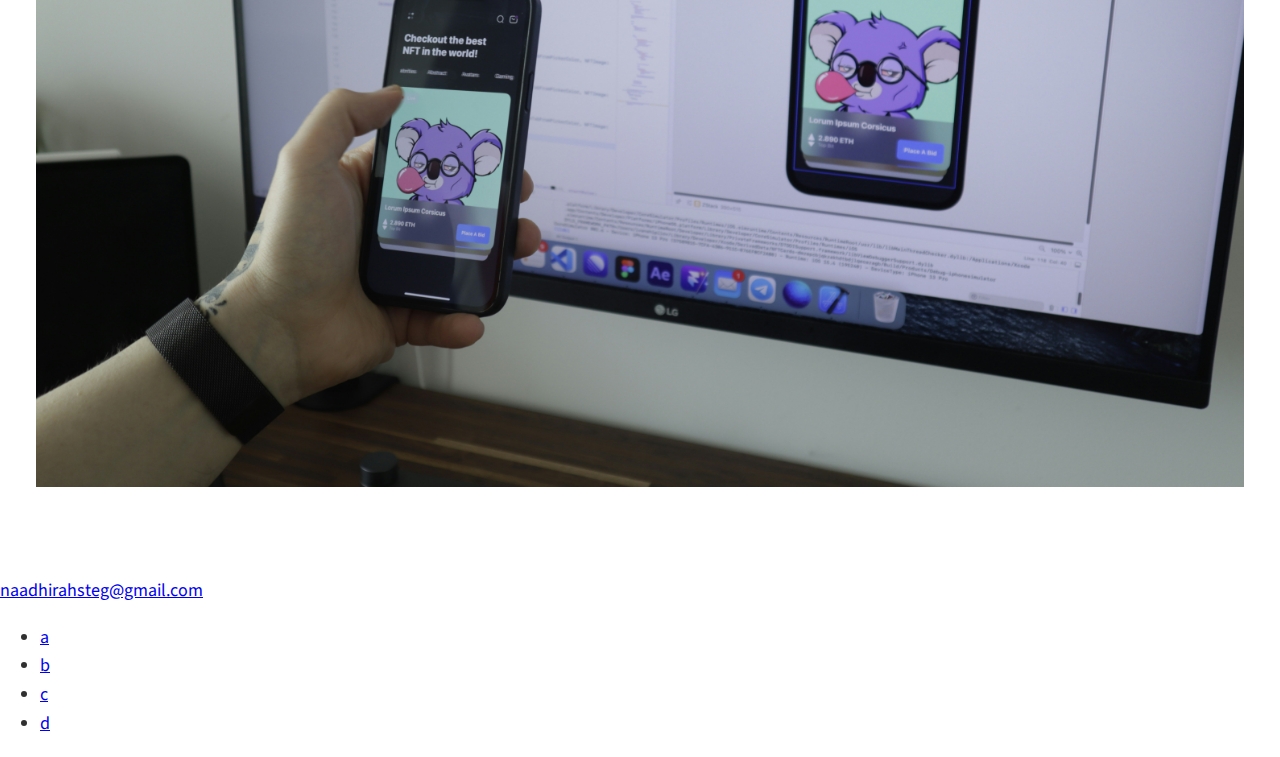
==== commit bf7a48af: "Styles for header" ====
--- a/index.html
+++ b/index.html
@@ -34,7 +34,7 @@
                 Hi, I am <strong>Naadhirah Stegmann</strong>
             </h1>
             <p class="section__subtitle section__subtitle--intro">front-end dev</p>
-            <img src="img/dev-nads-01.jpg" alt="a picture of Naadhirah Stegmann smiling">
+            <img src="img/dev-nads-01.jpg" alt="a picture of Naadhirah Stegmann smiling" class="intro__img">
         </section> 
 
         <!-- My Services-->
@@ -62,7 +62,7 @@
          <!-- About Me -->
         <section class="about me" id="about">
             <h2 class="section__title section__ title--about">Who I am</h2>
-            <p class="section__subtitile section__subtitle--about"></p>
+            <p class="section__subtitile section__subtitle--about">Designer & developer based out of CPT</p>
 
             <div class="about-me__body">
                 <p></p>
--- a/style.css
+++ b/style.css
@@ -20,7 +20,10 @@
     --fs-h1: 3rem;
     --fs-h2: 2.25rem;
     --fs-h3: 1.25rem;
-    --fs-body: 1rem
+    --fs-body: 1rem;
+
+    --bs: 0.25em 0.25em 0.75em rbga(0,0,0,.25)
+          0.125em 0.125em 0.25em rbga(0,0,0,.15);
 }
 
 @media (min-width: 800px) {
@@ -40,7 +43,11 @@
     margin: 0;
     font-family: var(--ff-primary);
     font-size: var(--fs-body);
-    line-height:1.6;
+    line-height: 1.6;
+}
+
+section {
+    padding: 5em 2em;
 }
 
 img {
@@ -48,6 +55,7 @@
     max-width: 100%;
 }
 
+strong { font-weight: var(--fw-bold) }
 
 /* Typography */
 
@@ -63,5 +71,138 @@
 h3 { font-size: var(--fs-h3) }
 
 
-
-
+.section__title {
+    margin-bottom: .25em;
+}
+
+.section__title--intro {
+    font-weight: var(--fw-reg);
+}
+
+.section__title--intro strong {
+    display: block;
+}
+
+.section__subtitle {
+    margin: 0;
+    font-size: var(--fs-h3);
+}
+
+.section__subtitle--intro,
+.section__subtitle--about {
+    background: var(--clr-accent);
+    padding: .25em 1em;
+    font-family: var(--ff-secondary);
+    margin-bottom: 1em;
+}
+
+
+/* header*/
+
+nav { display: none;}
+
+/* Intro section */
+
+.intro {
+    position: relative;
+}
+
+.intro__img {
+    box-shadow: var(--bs);
+}
+
+@media (min-width: 600px) {
+    .intro {
+        display: grid;
+        width: min-content;
+        margin: 0 auto;
+        grid-column-gap: 1em;
+        grid-template-areas:
+        "img title"
+        "img subtitle";
+        grid-template-columns: min-content max-content;
+    }
+
+    .intro__img {
+        grid-area: img;
+        min-width: 250px;
+        position: relative;
+        z-index: 2;
+    }
+
+    .section__subtitle--intro {
+        align-self: start;
+        grid-column: -1 /1;
+        grid-row: 2;
+        text-align: right;
+        position: relative;
+        left: -1.5em;
+        width: calc(100% + 1.5em);
+    }
+}
+
+
+
+
+
+
+
+
+
+
+
+
+
+
+
+
+
+
+
+
+
+
+
+
+
+
+
+
+
+
+
+
+
+
+
+
+
+
+
+
+
+
+
+
+
+
+
+
+
+
+
+
+
+
+
+
+
+
+
+
+
+
+
+
+
+
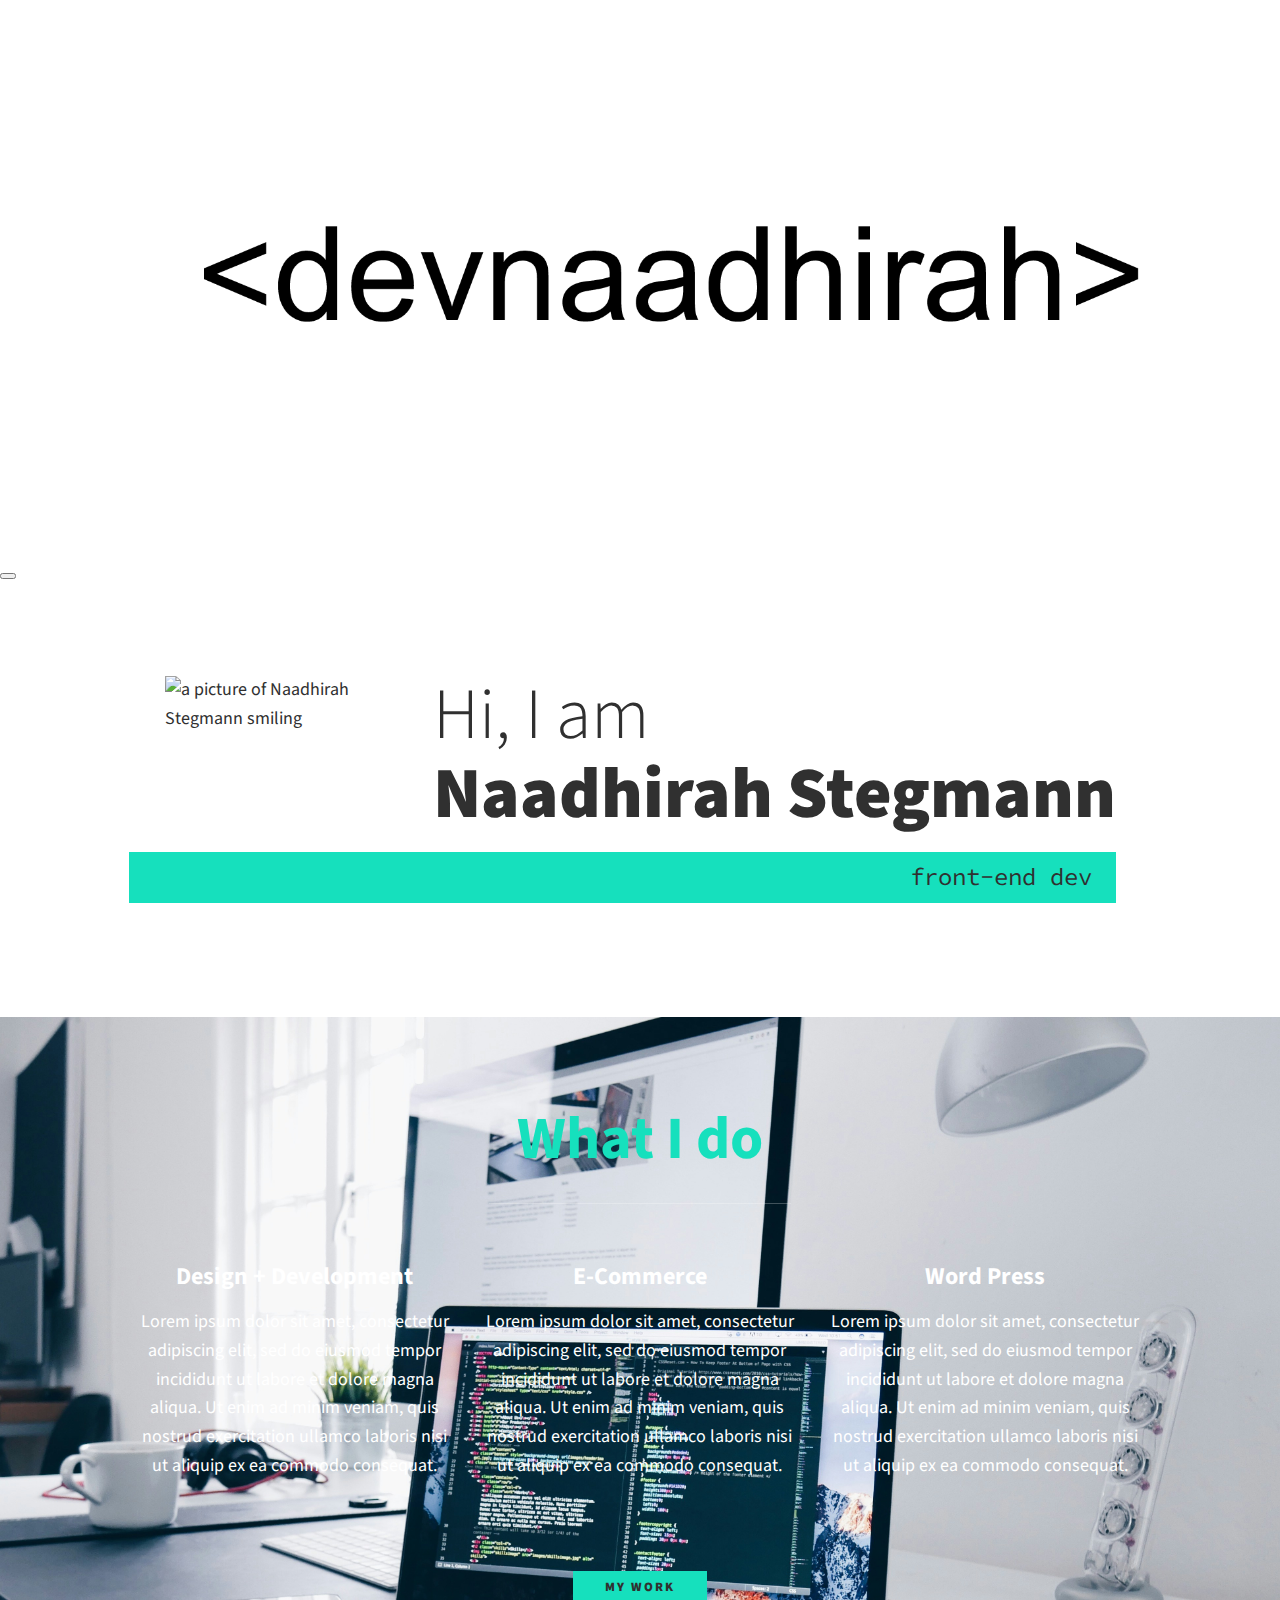
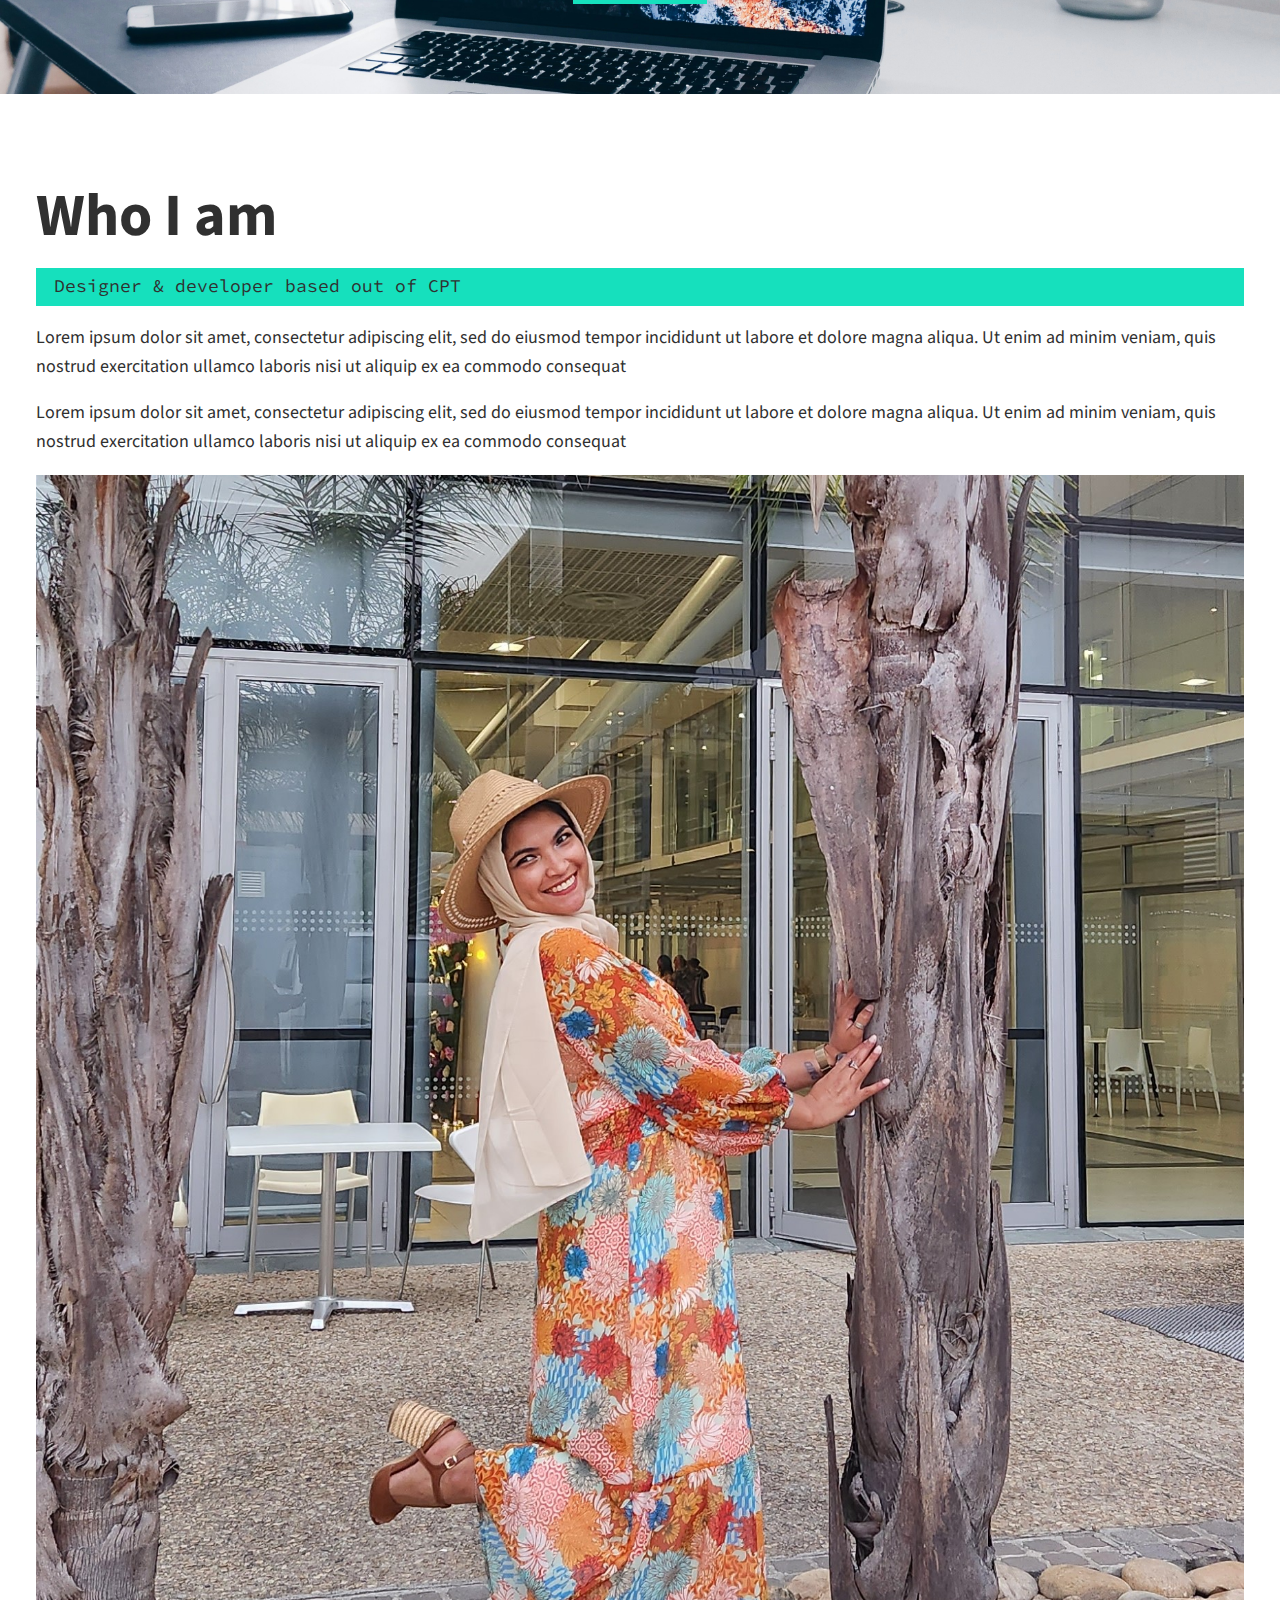
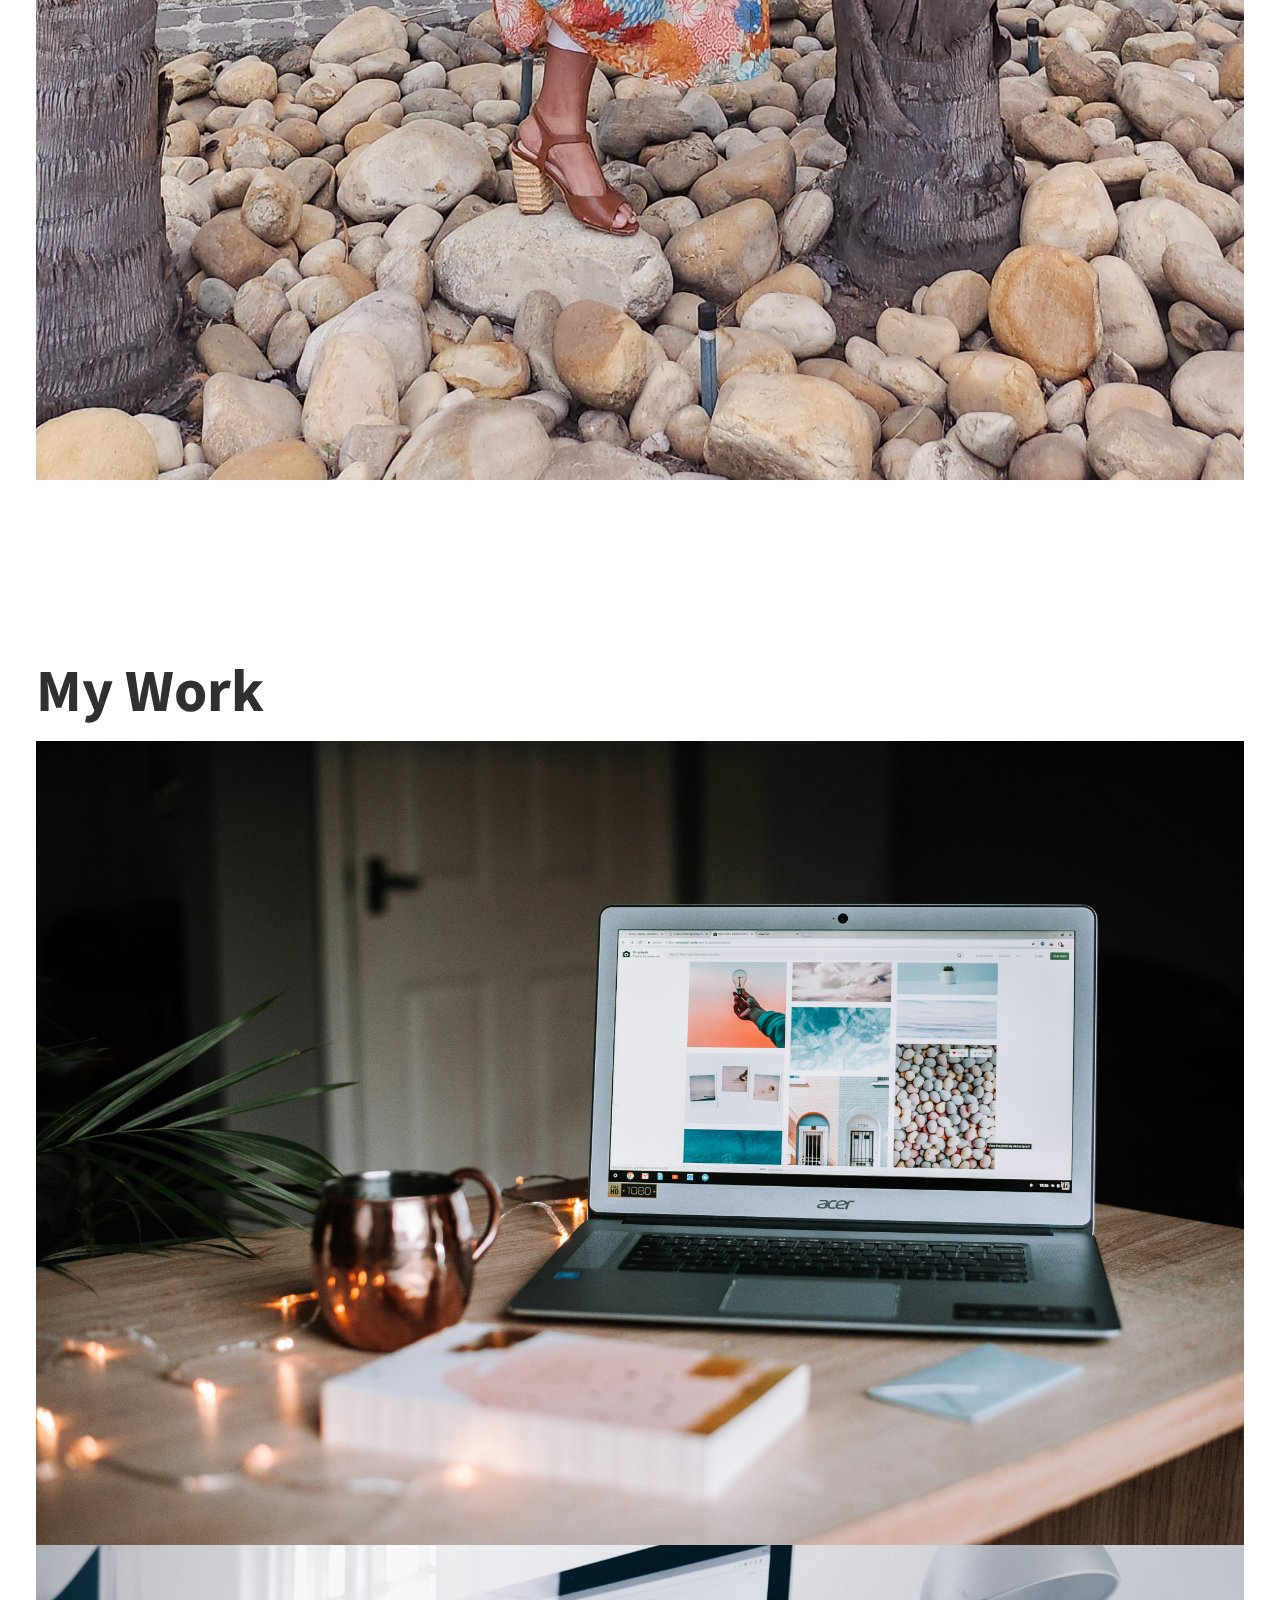
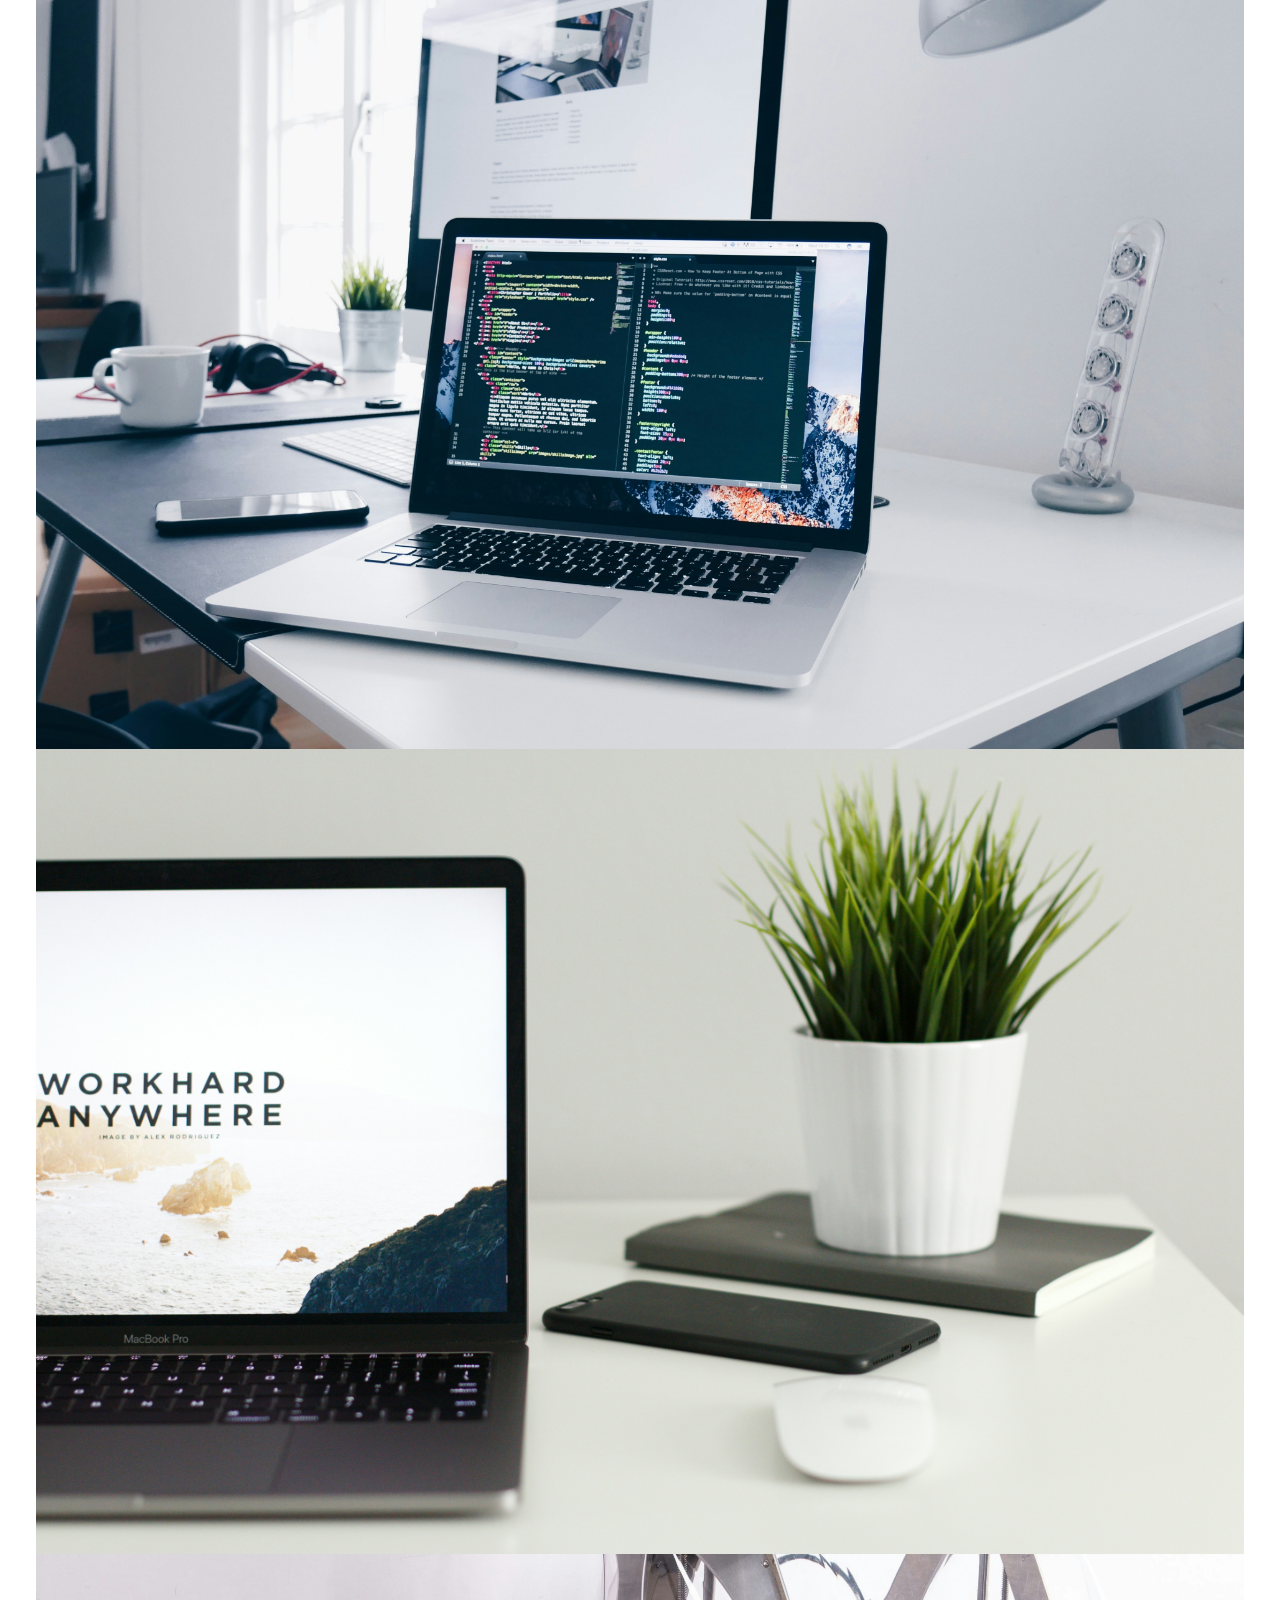
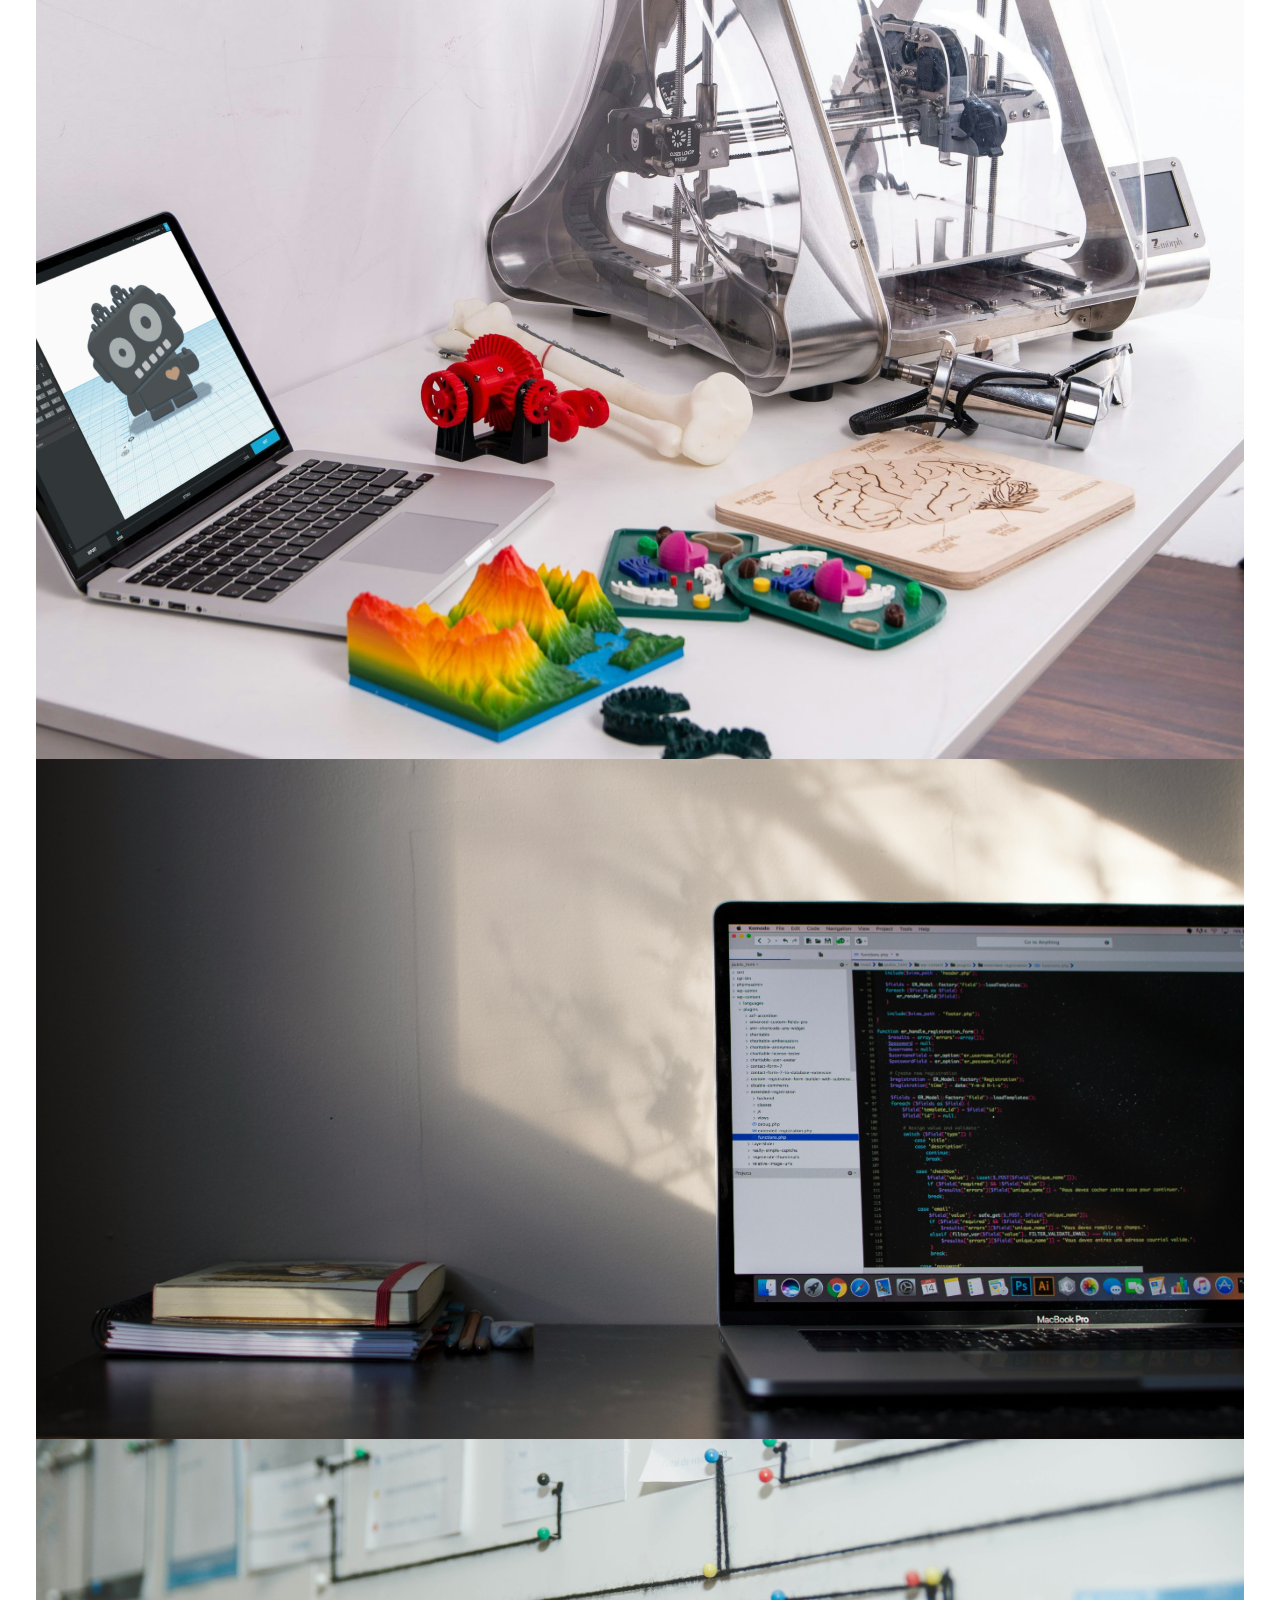
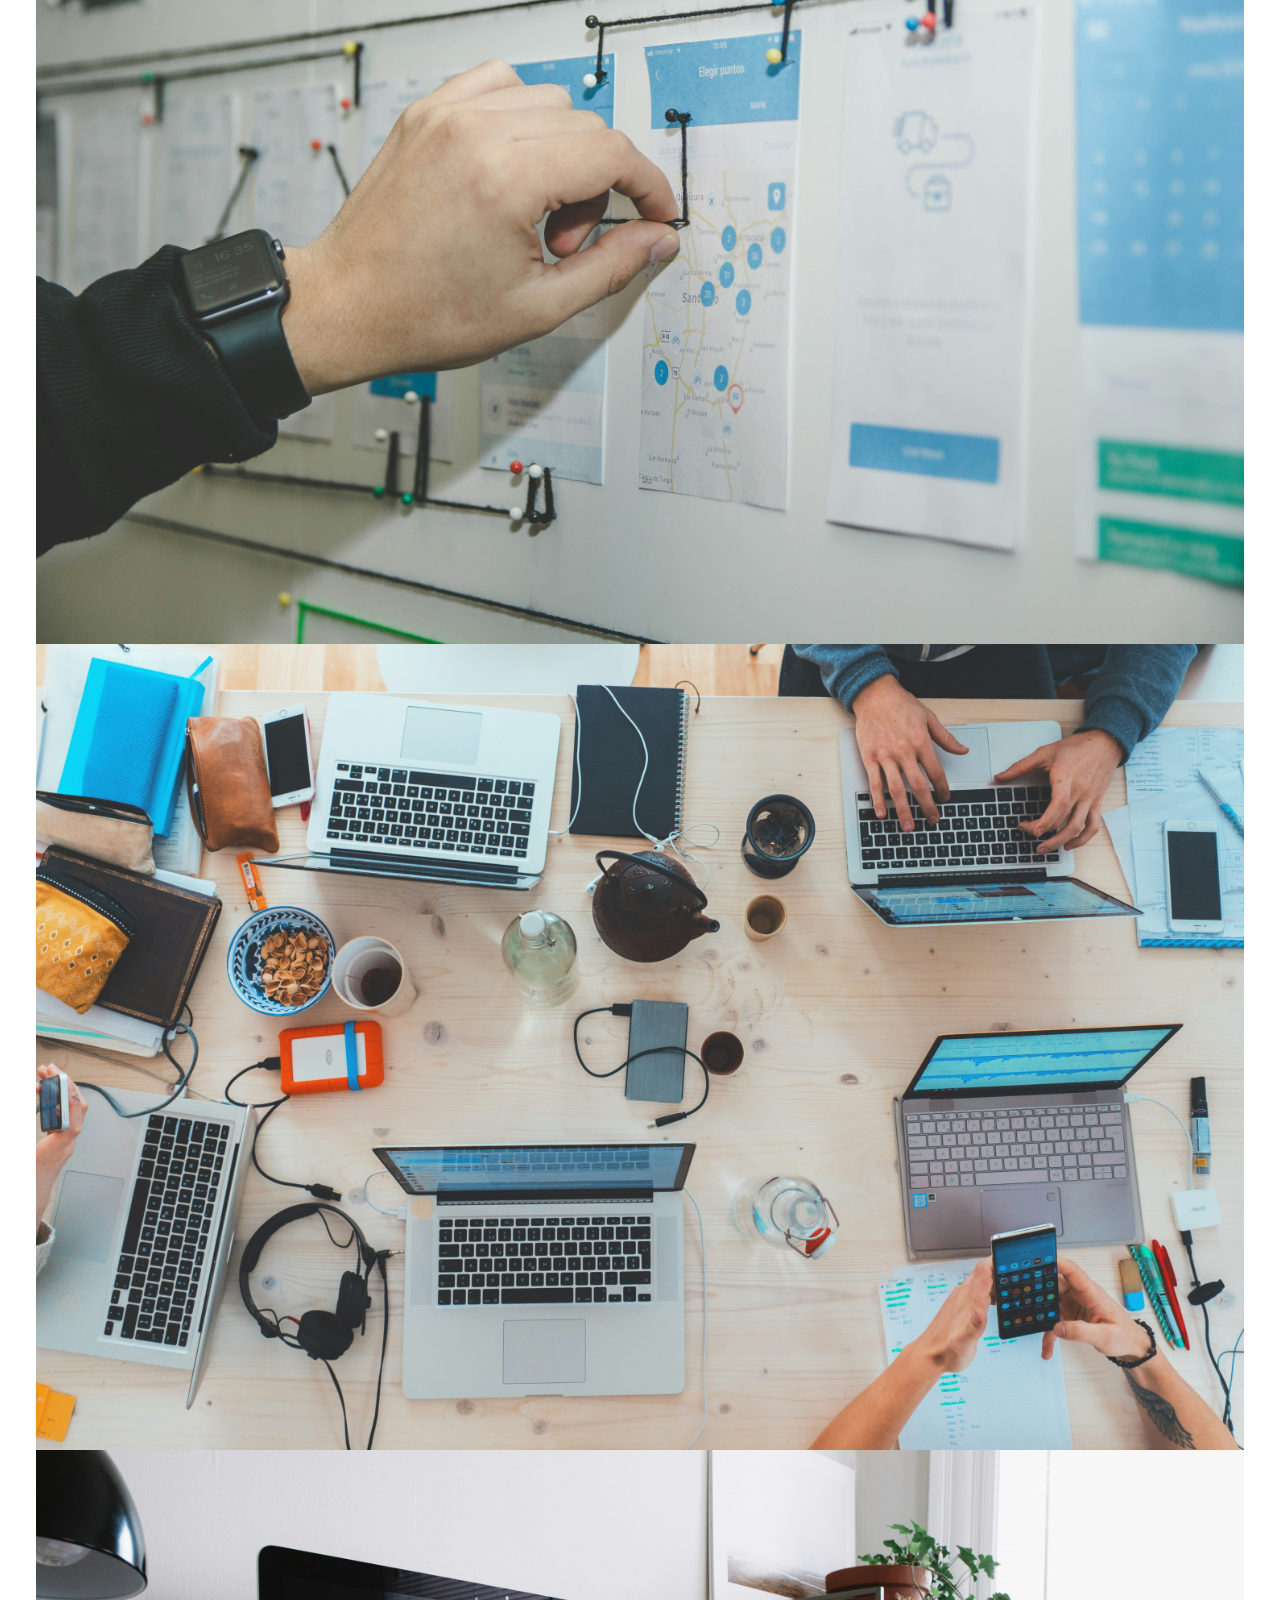
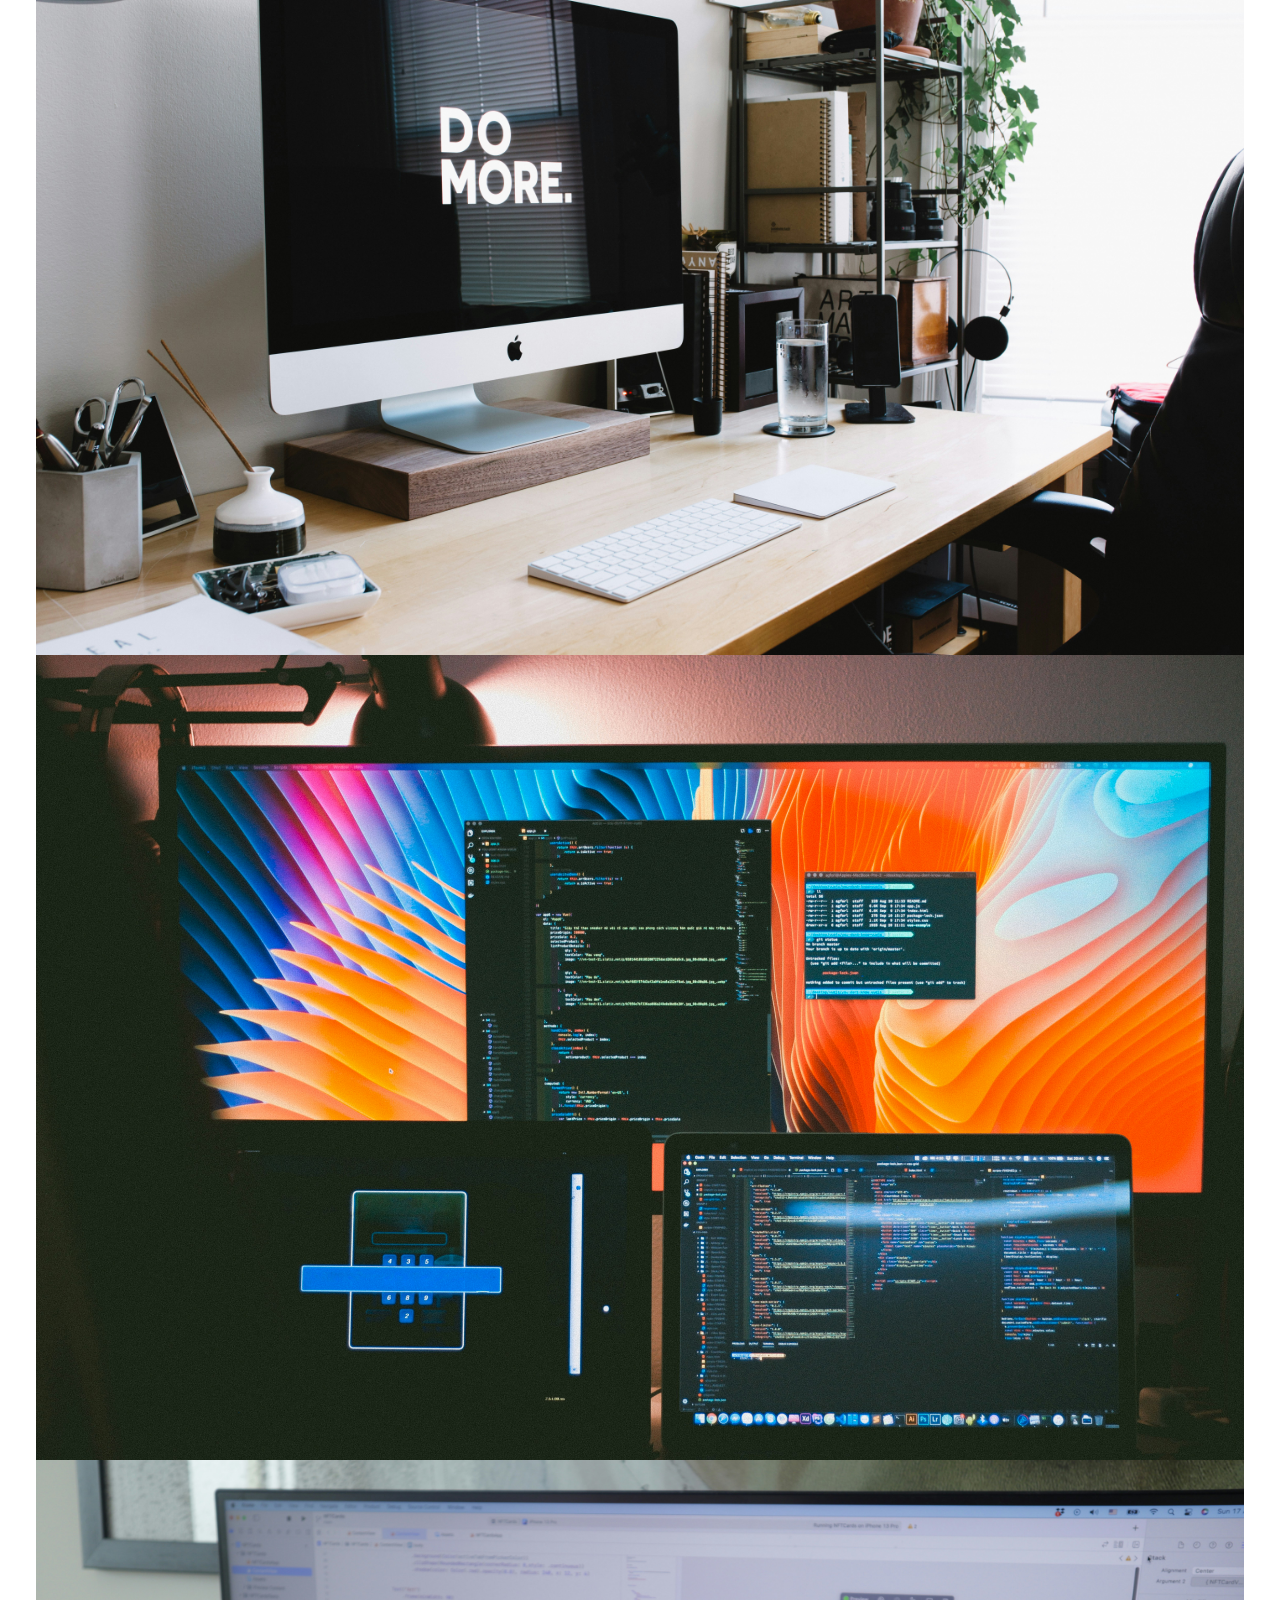
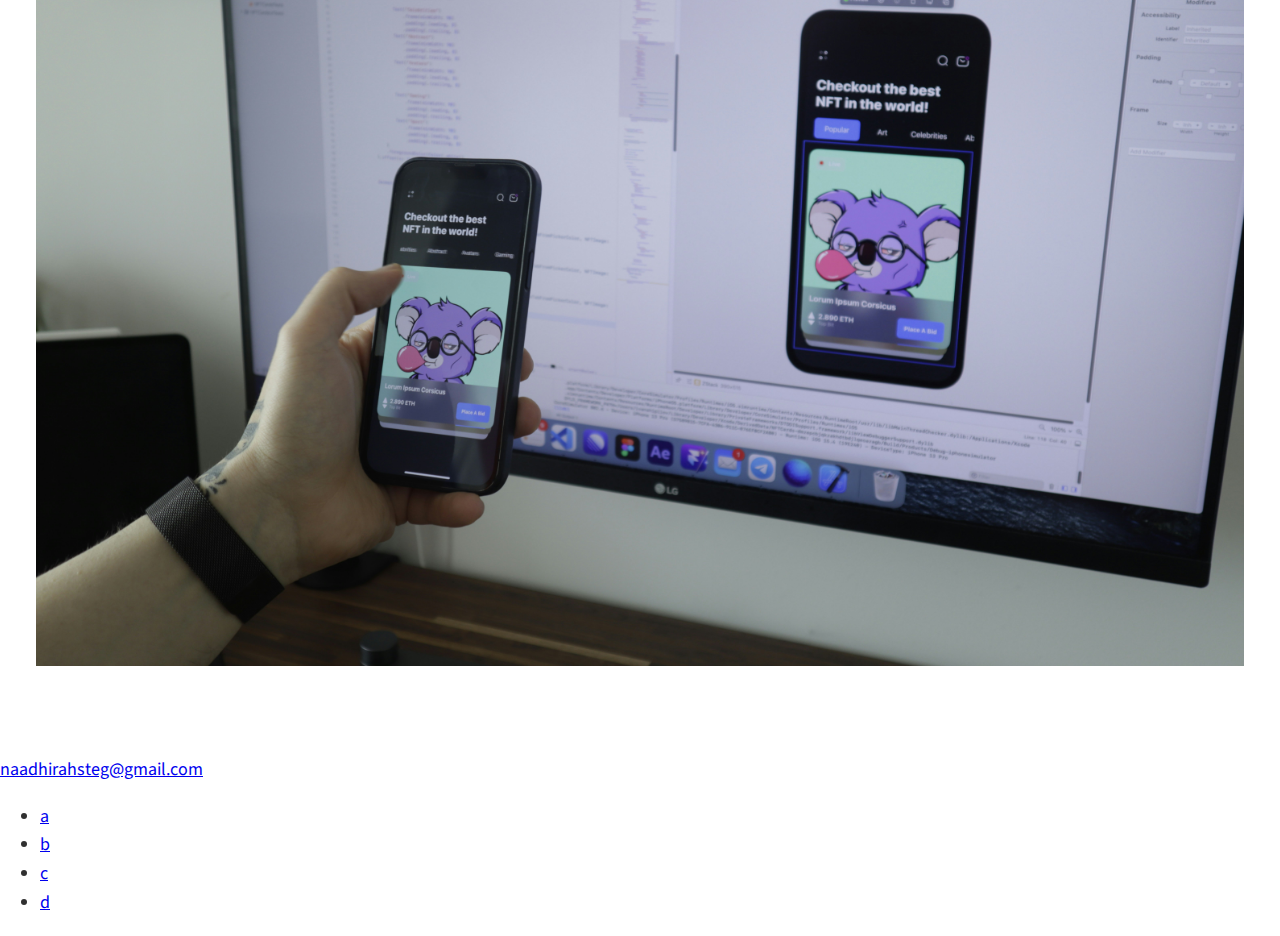
==== commit ad68001f: "Class and styles" ====
--- a/index.html
+++ b/index.html
@@ -65,10 +65,10 @@
             <p class="section__subtitile section__subtitle--about">Designer & developer based out of CPT</p>
 
             <div class="about-me__body">
-                <p></p>
-                <p></p>
+                <p>Lorem ipsum dolor sit amet, consectetur adipiscing elit, sed do eiusmod tempor incididunt ut labore et dolore magna aliqua. Ut enim ad minim veniam, quis nostrud exercitation ullamco laboris nisi ut aliquip ex ea commodo consequat</p>
+                <p>Lorem ipsum dolor sit amet, consectetur adipiscing elit, sed do eiusmod tempor incididunt ut labore et dolore magna aliqua. Ut enim ad minim veniam, quis nostrud exercitation ullamco laboris nisi ut aliquip ex ea commodo consequat</p>
             </div>
-            <img src="img/dev-nads-02.jpg" alt="Naadhirah posing on a rock, leaning against a tree">
+            <img src="img/dev-nads-02.jpg" alt="Naadhirah posing on a rock, leaning against a palm-tree" class="about-me__img">
         </section>
 
         <!-- My Work-->
--- a/style.css
+++ b/style.css
@@ -57,6 +57,31 @@
 
 strong { font-weight: var(--fw-bold) }
 
+:focus {
+    outline: 3px sold var(--clr-accent);
+    outline-offset: 3px;
+}
+
+/* Buttons*/
+
+.btn {
+    display: inline-block;
+    padding: .5em 2.5em;
+    background: var(--clr-accent);
+    color: var(--clr-dark);
+    text-decoration: none;
+    cursor: pointer;
+    font-size: .8rem;
+    text-transform: uppercase;
+    letter-spacing: 2px;
+    font-weight: var(--fw-bold);
+    transition: transform 200ms ease-in-out;
+}
+
+.btn:hover {
+    transform: scale(1.1);
+}
+
 /* Typography */
 
 h1,
@@ -109,6 +134,10 @@
 
 .intro__img {
     box-shadow: var(--bs);
+}
+
+.section__subtitle--intro {
+    display: inline-block;
 }
 
 @media (min-width: 600px) {
@@ -143,66 +172,127 @@
 
 
 
-
-
-
-
-
-
-
-
-
-
-
-
-
-
-
-
-
-
-
-
-
-
-
-
-
-
-
-
-
-
-
-
-
-
-
-
-
-
-
-
-
-
-
-
-
-
-
-
-
-
-
-
-
-
-
-
-
-
-
-
-
-
-
+/* My services section */
+
+.my-services {
+  background-color: var(--clr-dark);
+  background-image: url(/img/services-bg.jpg);
+  background-size: cover;
+  /* background-blend-mode: multiply; */
+  color: var(--clr-light);
+  text-align: center;
+}
+
+.section__title--services {
+    color: var(--clr-accent);
+    position: relative;
+}
+
+.section__title--services::after {
+    content: '';
+    display: block;
+    width: 25%;
+    height: 1px;
+    margin: 0.5em auto 1em;
+    background: var(--clr-light);
+    opacity: 0.25;
+}
+
+.services {
+    margin-bottom: 4em;
+}
+
+.service {
+    max-width: 500px;
+    margin: 0 auto;
+}
+
+@media (min-width: 800px){
+    .services {
+        display: flex;
+        max-width: 1000px;
+        margin-left: auto;
+        margin-right: auto;
+    }
+
+    .service + .service {
+        margin-left: 2em;
+    }
+}
+
+
+.about-me {
+    max-width: 1000px;
+    margin: 0 auto;
+}
+
+@media (min-width: 600px) {
+    .about-me {
+        display: grid;
+        grid-template-columns: 1fr 100px;
+        grid-template-areas: 
+            "title img"
+            "subtitle img"
+            "text img";
+
+    }
+
+    .section__title--about {
+        grid-area: title;
+    }
+
+    .about-me__img {
+        grid-area: img;
+    }
+}
+
+
+
+
+
+
+
+
+
+
+
+
+
+
+
+
+
+
+
+
+
+
+
+
+
+
+
+
+
+
+
+
+
+
+
+
+
+
+
+
+
+
+
+
+
+
+
+
+
+
+
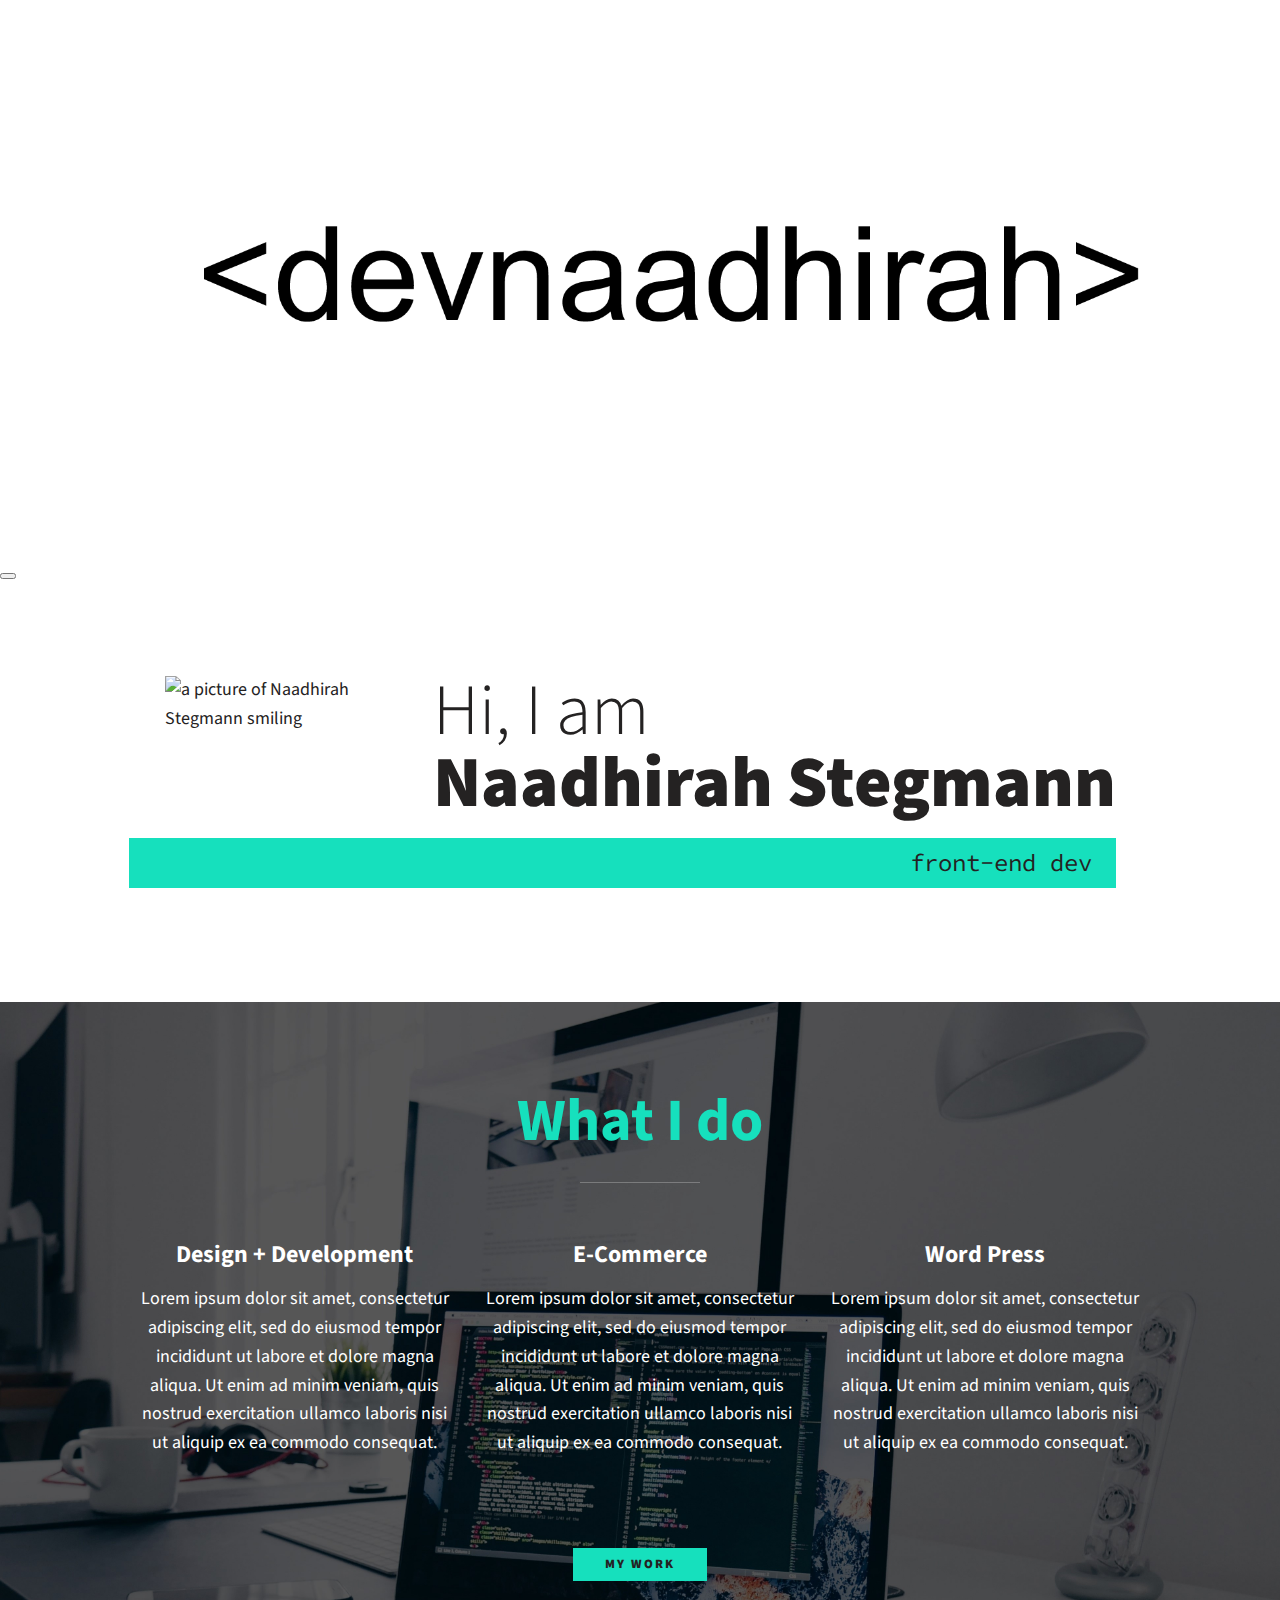
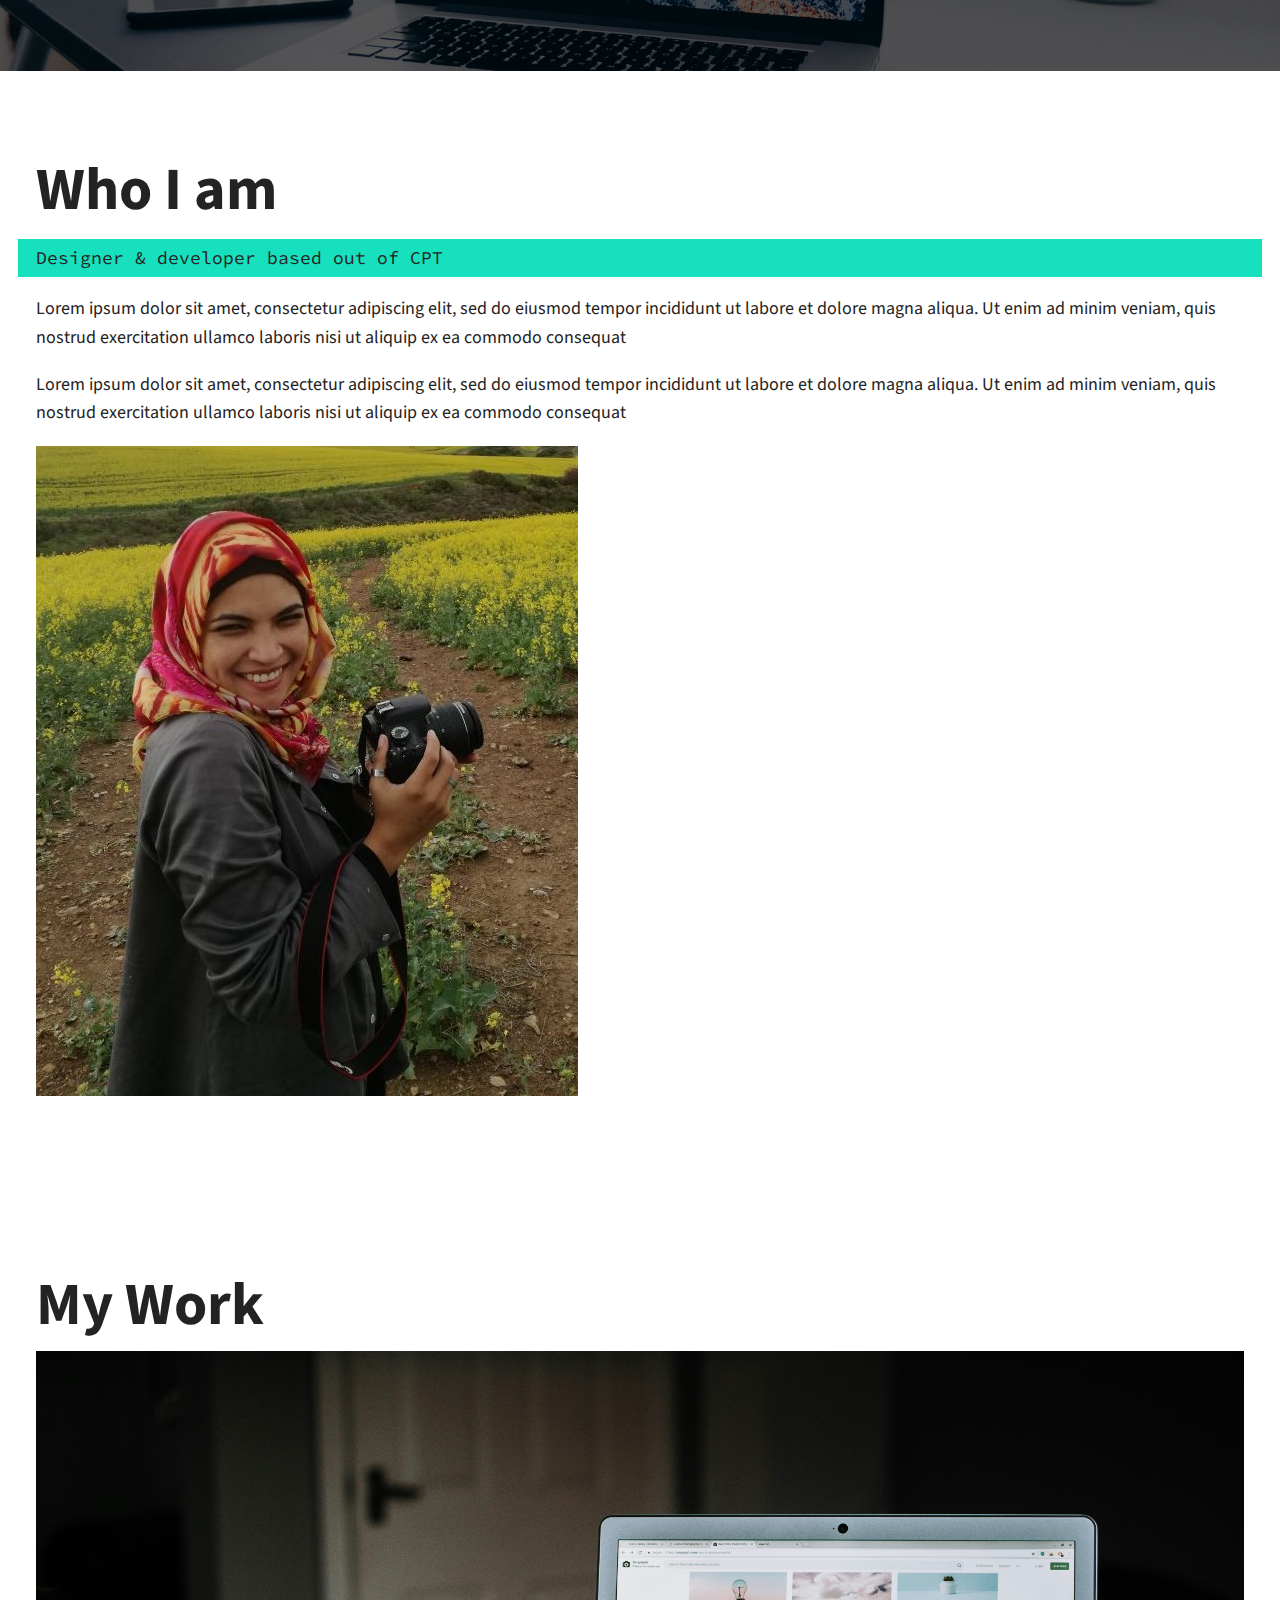
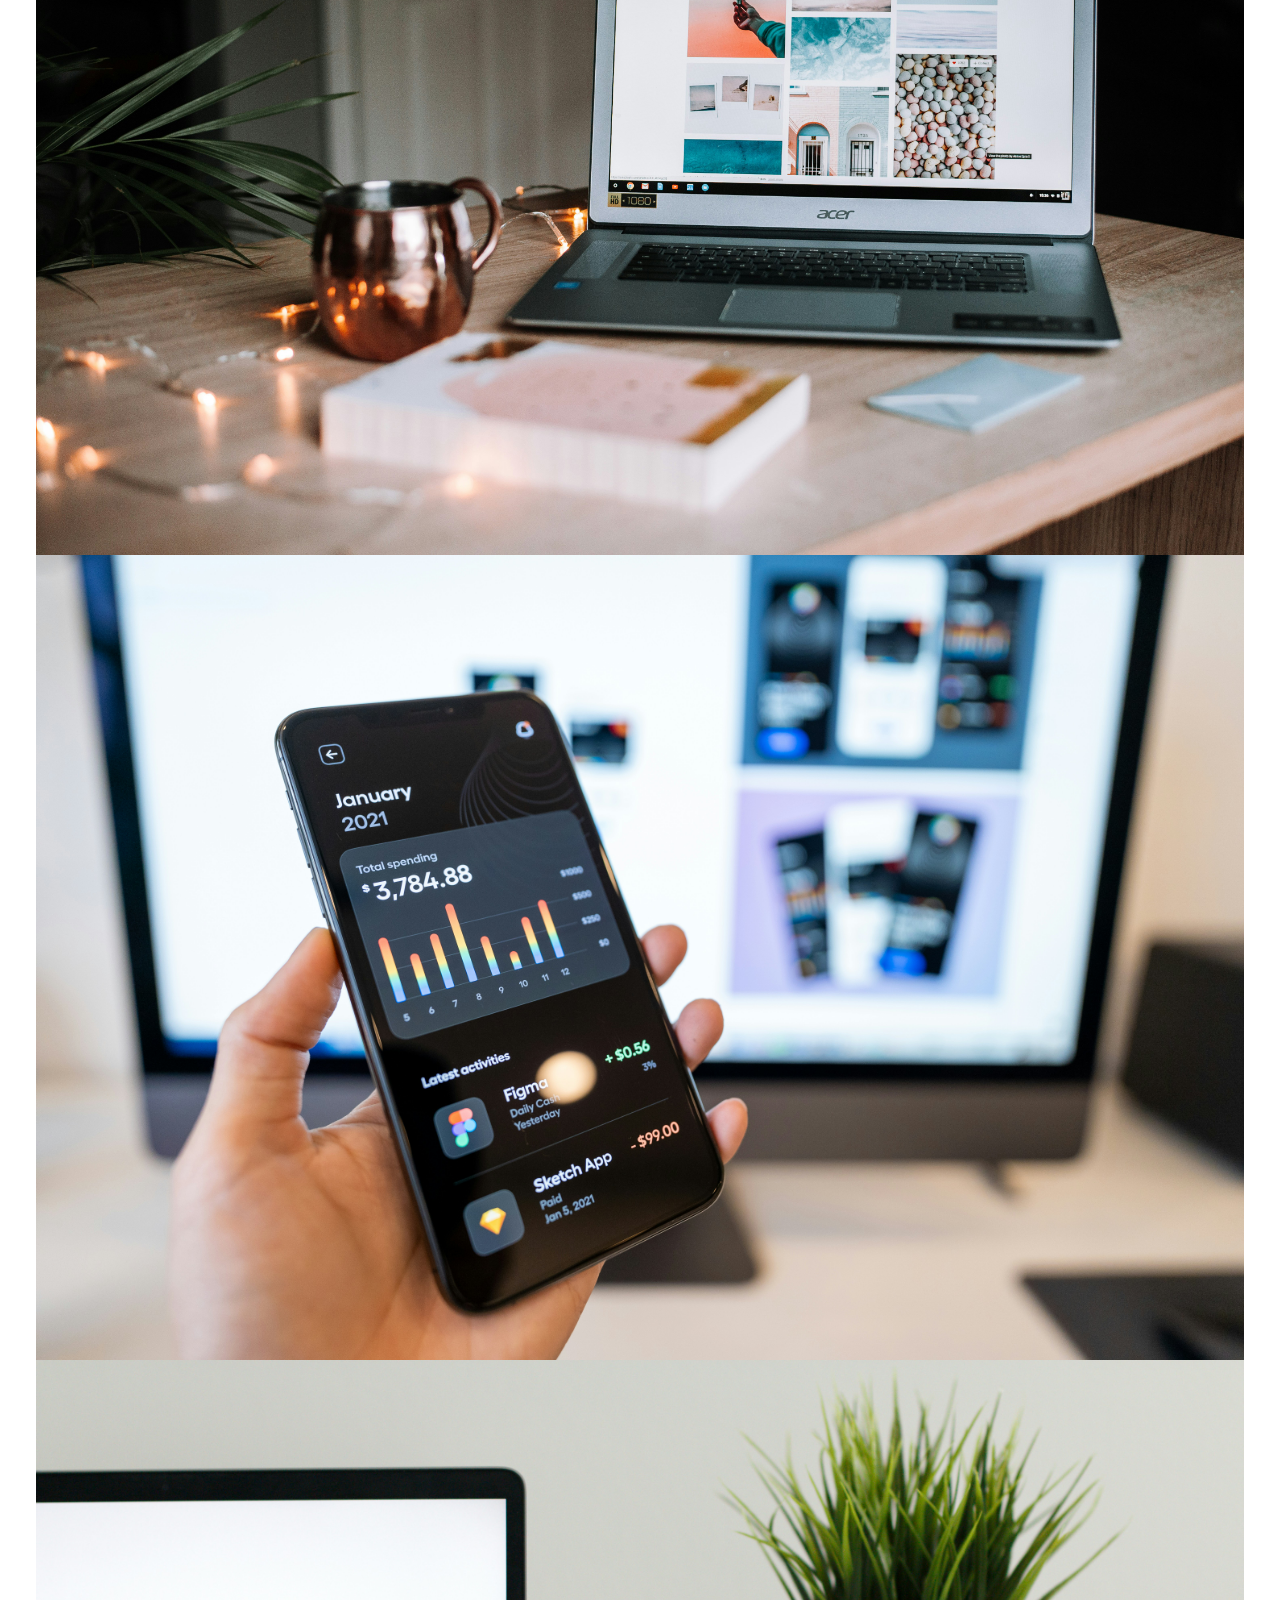
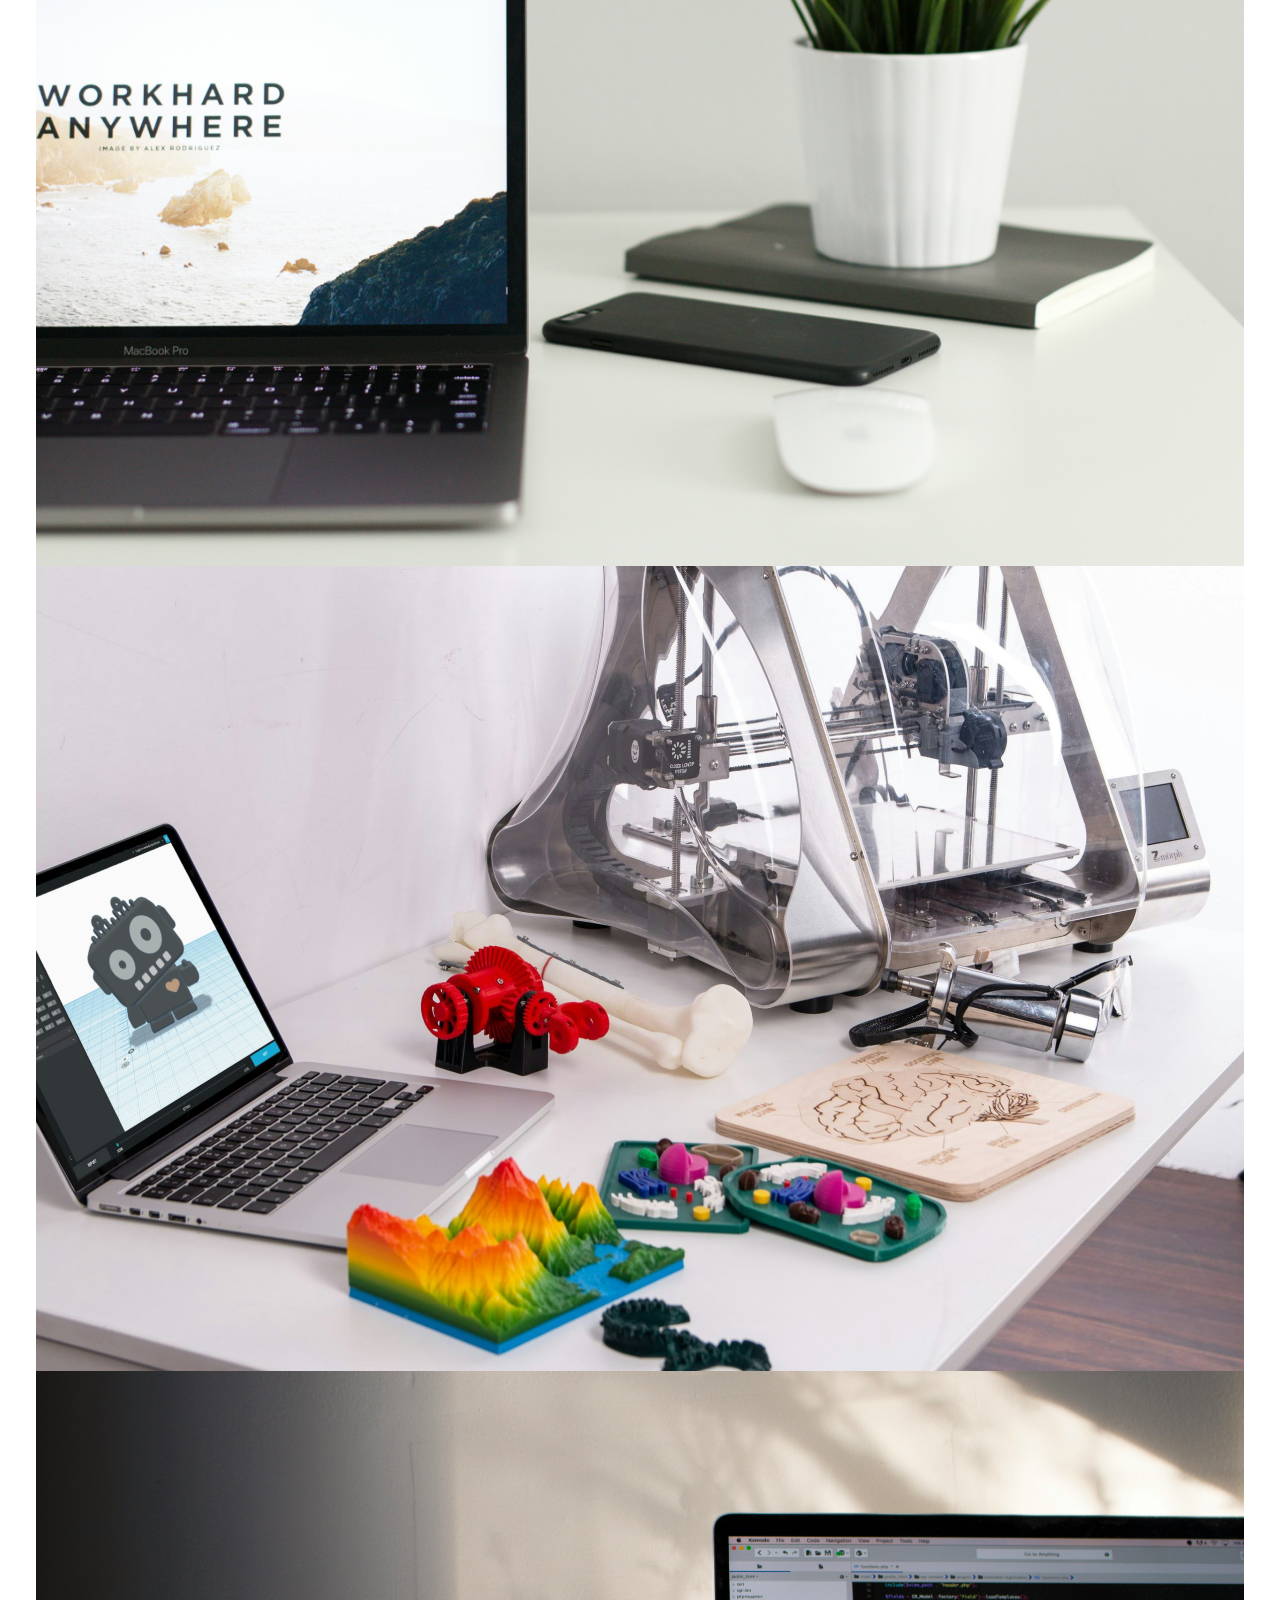
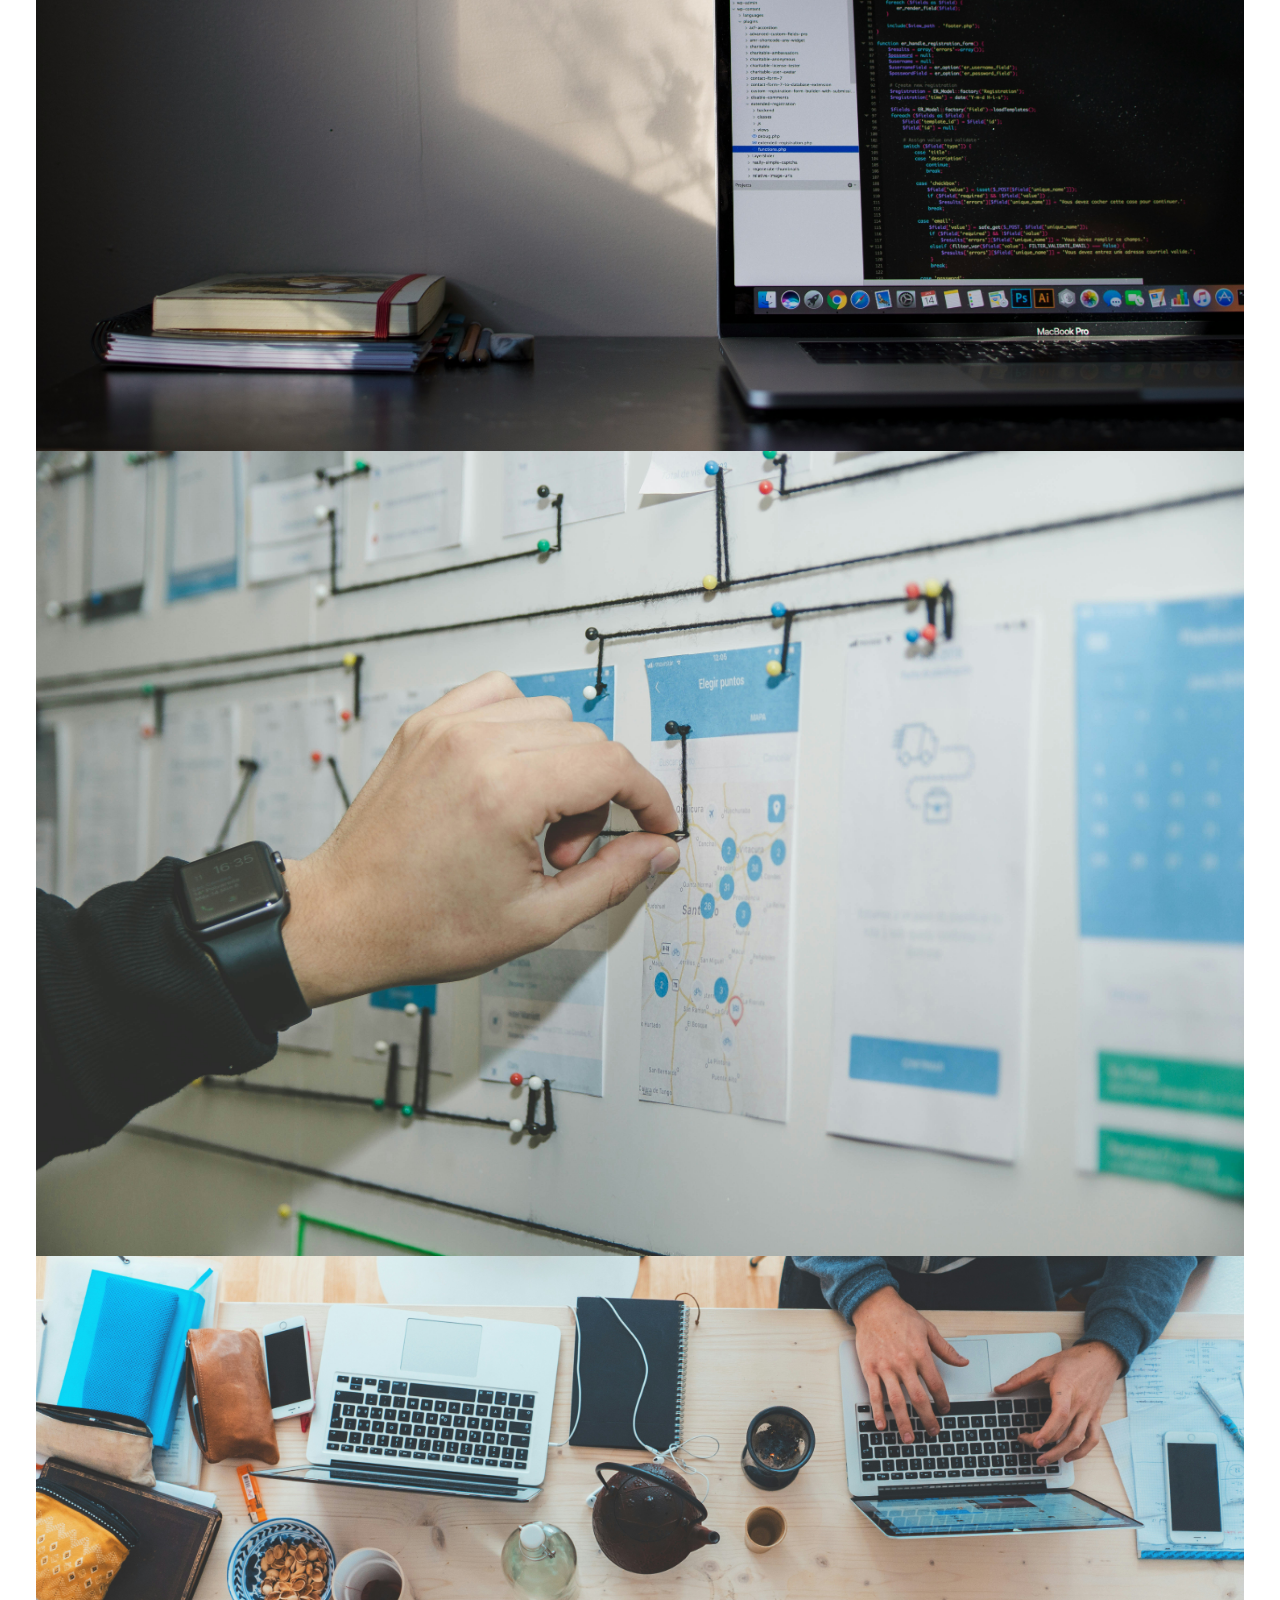
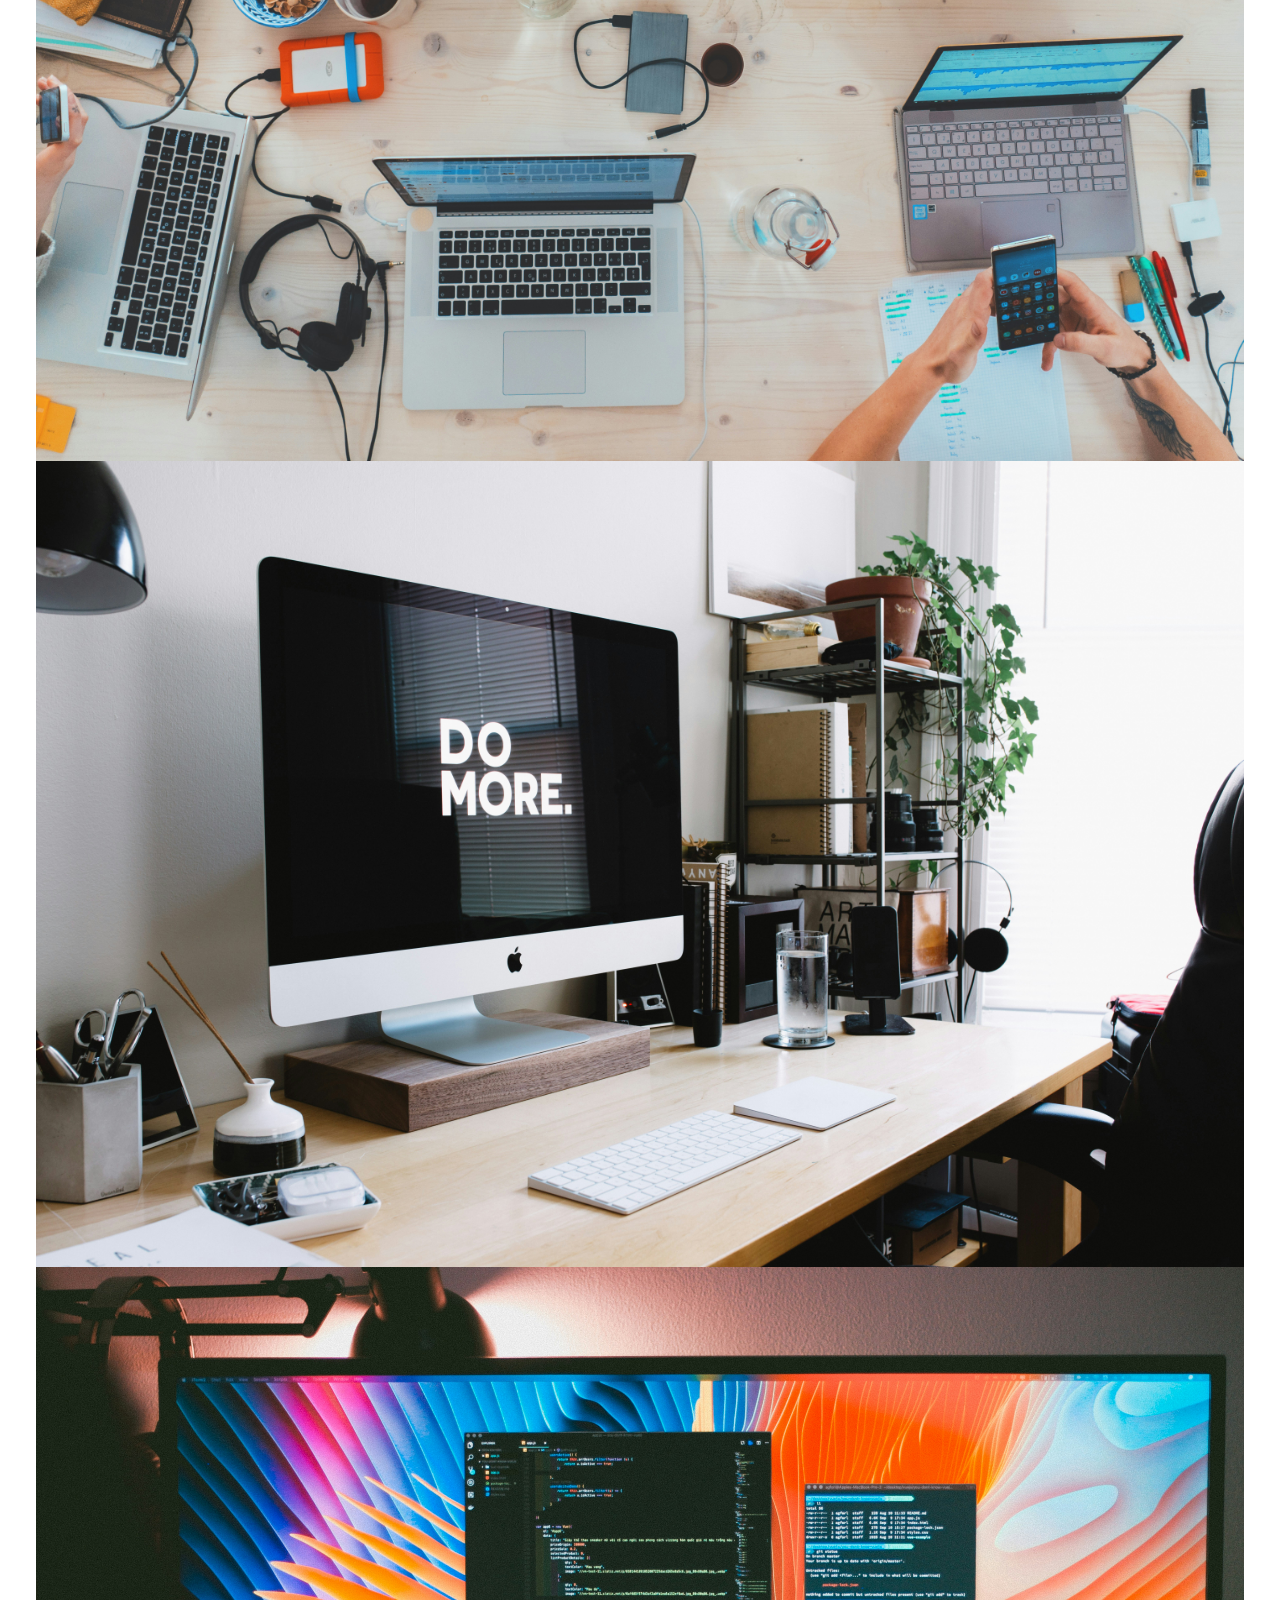
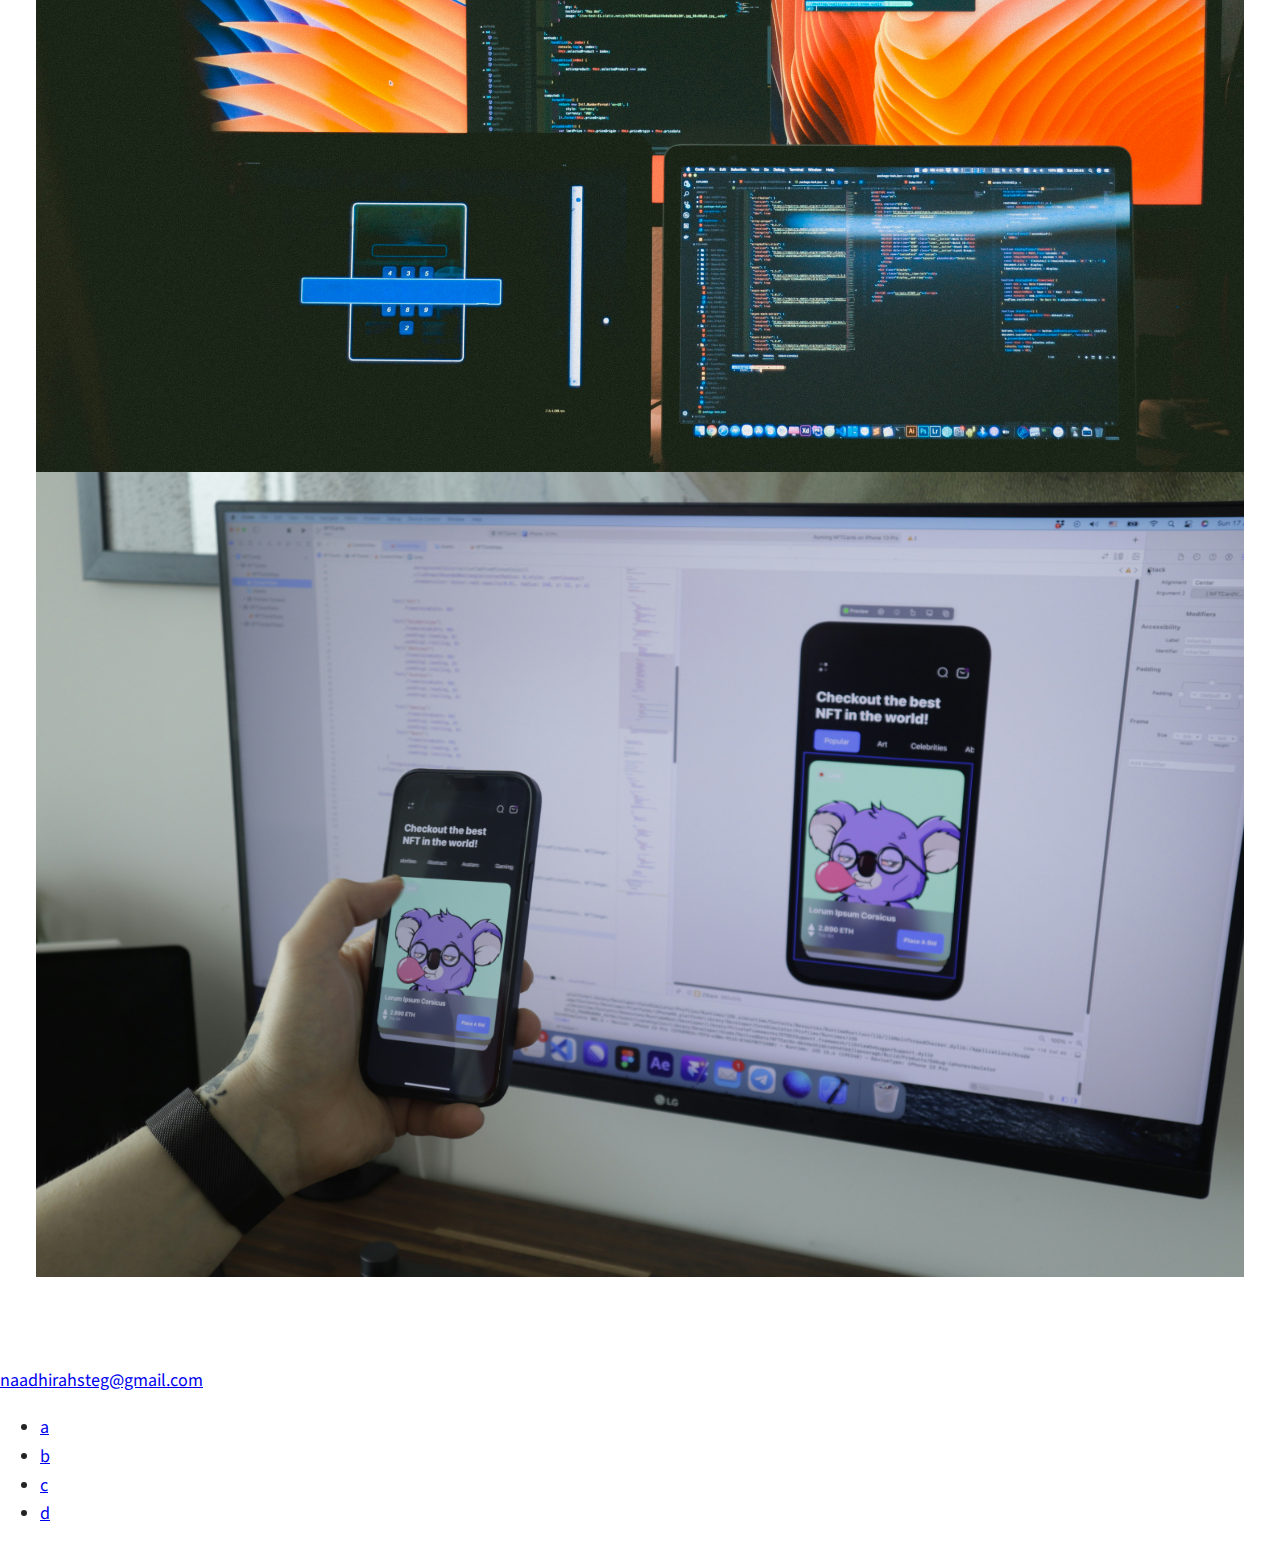
==== commit 3c18cb24: "image changes and debugging" ====
--- a/index.html
+++ b/index.html
@@ -68,7 +68,7 @@
                 <p>Lorem ipsum dolor sit amet, consectetur adipiscing elit, sed do eiusmod tempor incididunt ut labore et dolore magna aliqua. Ut enim ad minim veniam, quis nostrud exercitation ullamco laboris nisi ut aliquip ex ea commodo consequat</p>
                 <p>Lorem ipsum dolor sit amet, consectetur adipiscing elit, sed do eiusmod tempor incididunt ut labore et dolore magna aliqua. Ut enim ad minim veniam, quis nostrud exercitation ullamco laboris nisi ut aliquip ex ea commodo consequat</p>
             </div>
-            <img src="img/dev-nads-02.jpg" alt="Naadhirah posing on a rock, leaning against a palm-tree" class="about-me__img">
+            <img class="about-me__img" src="img/dev-nads-02.jpg" alt="Naadhirah in a field of yellow wild flowers">
         </section>
 
         <!-- My Work-->
--- a/style.css
+++ b/style.css
@@ -14,7 +14,7 @@
     --fw-bold: 900;
 
     --clr-light: #fff;
-    --clr-dark: #303030;
+    --clr-dark: #242222;
     --clr-accent: #16e0bd;
 
     --fs-h1: 3rem;
@@ -87,7 +87,7 @@
 h1,
 h2,
 h3 {
-    line-height: 1.1;
+    line-height: 1;
     margin: 0;
 }
 
@@ -147,8 +147,8 @@
         margin: 0 auto;
         grid-column-gap: 1em;
         grid-template-areas:
-        "img title"
-        "img subtitle";
+            "img title"
+            "img subtitle";
         grid-template-columns: min-content max-content;
     }
 
@@ -191,7 +191,7 @@
 .section__title--services::after {
     content: '';
     display: block;
-    width: 25%;
+    width: 2em;
     height: 1px;
     margin: 0.5em auto 1em;
     background: var(--clr-light);
@@ -226,73 +226,91 @@
     margin: 0 auto;
 }
 
-@media (min-width: 600px) {
+.about-me__img {
+    box-shadow: var(--bs);
+}
+
+@media (min-width: 700px) {
     .about-me {
         display: grid;
-        grid-template-columns: 1fr 100px;
+        grid-template-columns: 1fr 400px;
         grid-template-areas: 
             "title img"
             "subtitle img"
             "text img";
-
+        grid-column-gap: 2em;
+               
     }
 
     .section__title--about {
         grid-area: title;
     }
 
+    .section__subtitle--about {
+        grid-column: 1 /-1;
+        grid-row: 1/ 2;
+        position: relative;
+        left: -1em;
+        width: calc(100% + 2em);
+        padding-left: 1em;
+        padding-right: calc(250px + 4em);
+    }
+
     .about-me__img {
         grid-area: img;
-    }
-}
-
-
-
-
-
-
-
-
-
-
-
-
-
-
-
-
-
-
-
-
-
-
-
-
-
-
-
-
-
-
-
-
-
-
-
-
-
-
-
-
-
-
-
-
-
-
-
-
-
-
-
+        min-width: 250px;
+        position: relative;
+        z-index: 2;
+    }
+}
+
+
+
+
+
+
+
+
+
+
+
+
+
+
+
+
+
+
+
+
+
+
+
+
+
+
+
+
+
+
+
+
+
+
+
+
+
+
+
+
+
+
+
+
+
+
+
+
+
+
+
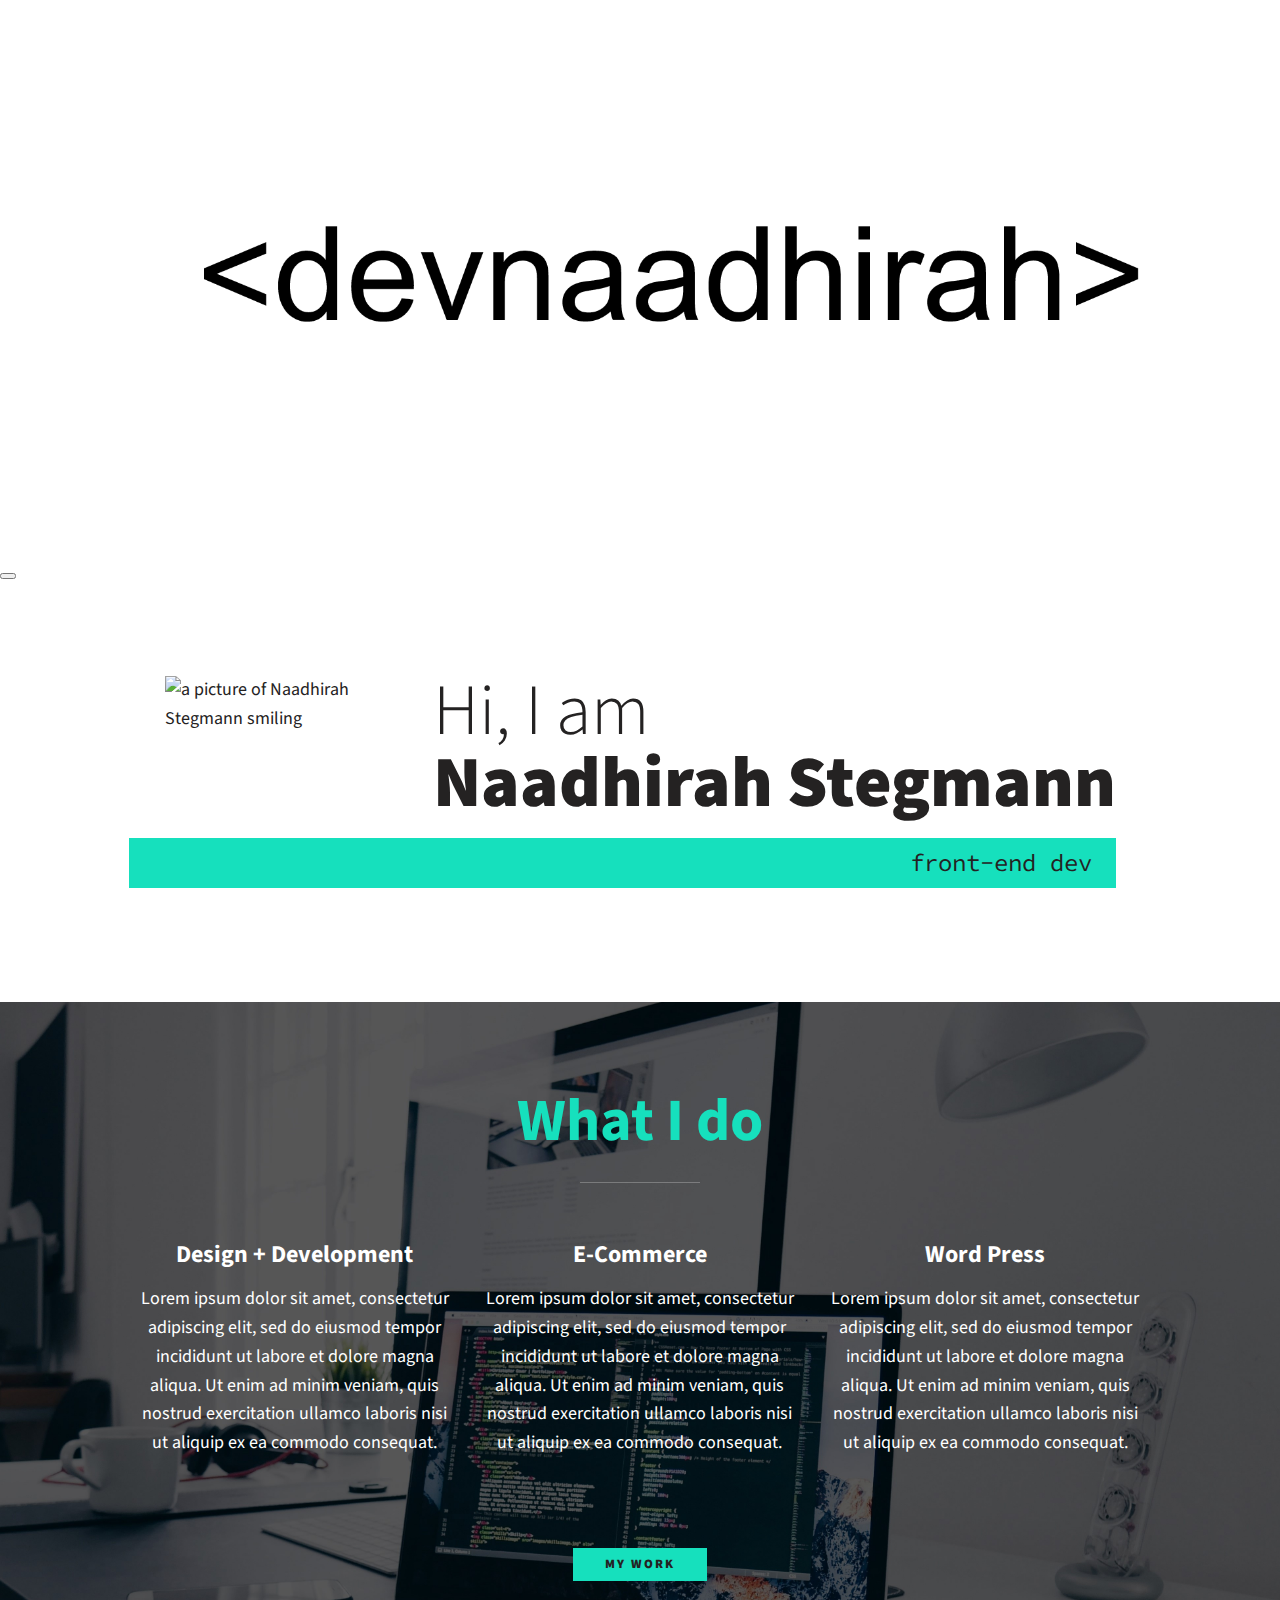
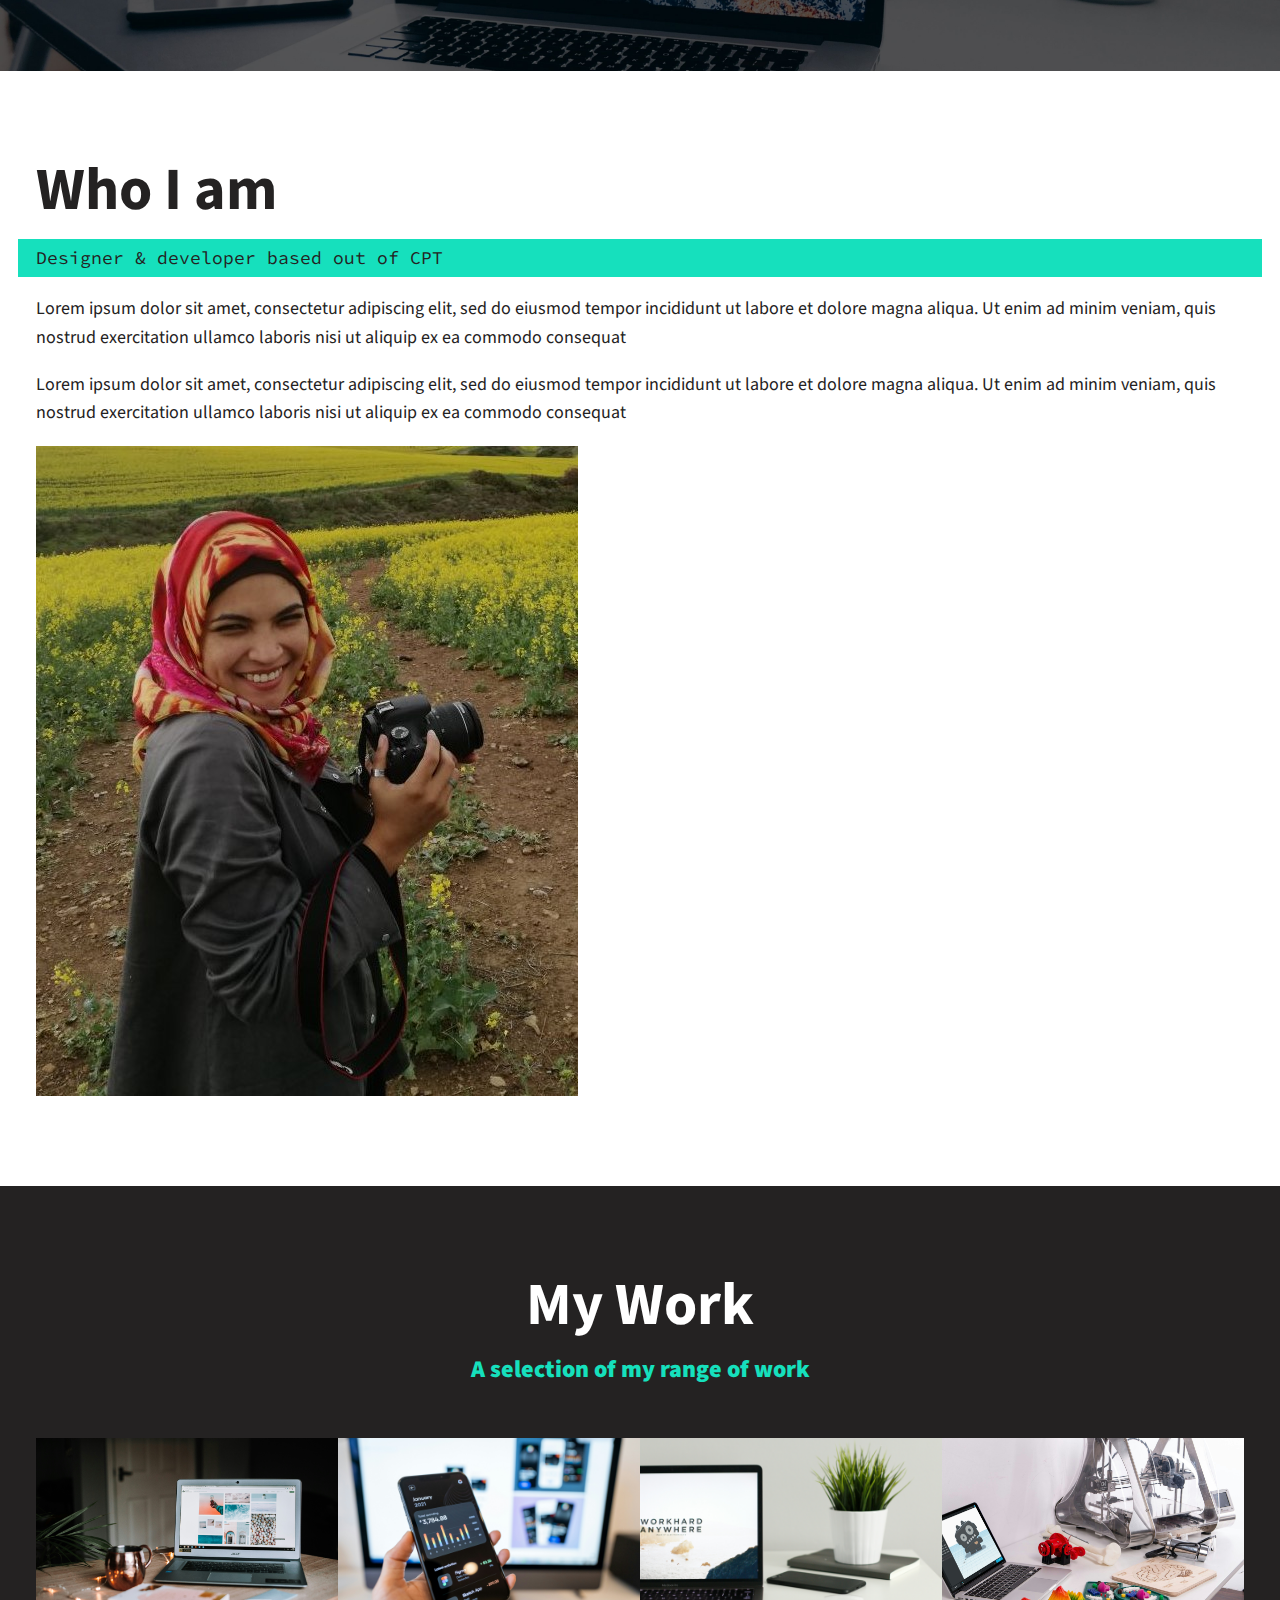
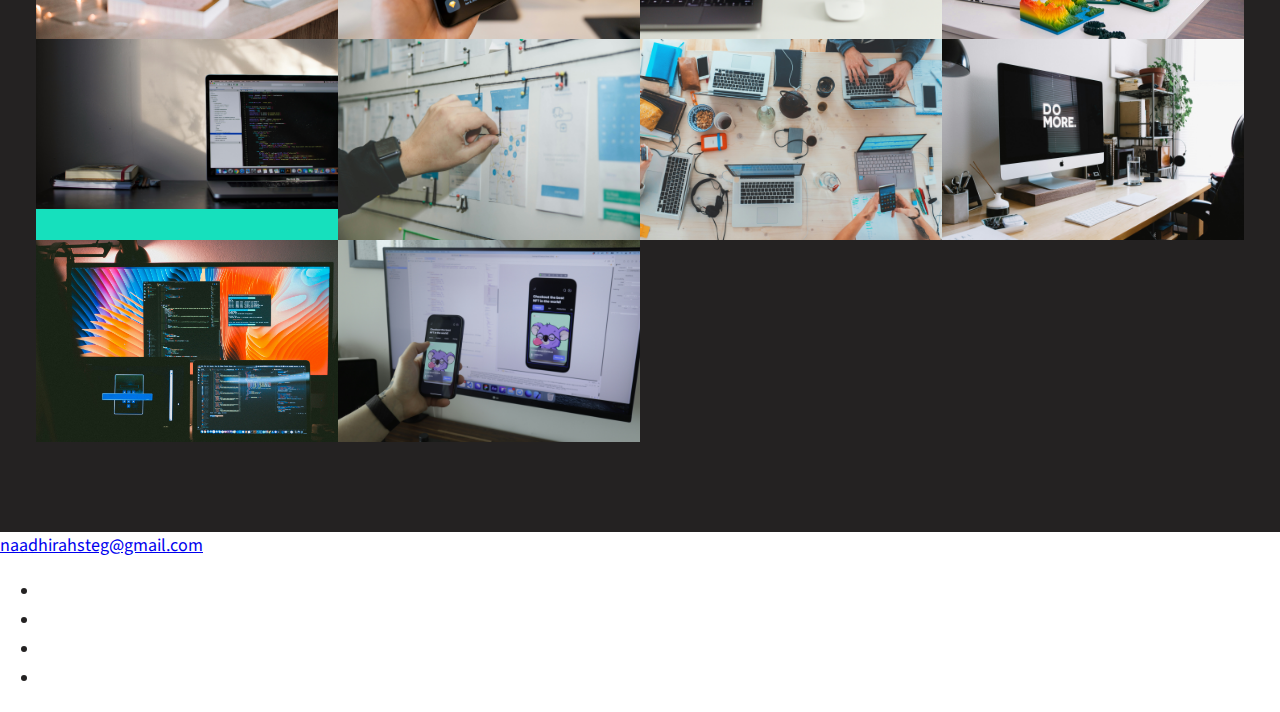
==== commit ceee5147: "My work and footer" ====
--- a/index.html
+++ b/index.html
@@ -73,8 +73,8 @@
 
         <!-- My Work-->
          <section class="my-work" id="work">
-            <h2 class="section__title">My Work</h2>
-            <p class="section__subtitle"></p>
+            <h2 class="section__title section__title--work">My Work</h2>
+            <p class="section__subtitle section__subtitle--work">A selection of my range of work</p>
             
             <div class="portfolio">
                 <!-- Portfolio item 01-->
@@ -133,10 +133,26 @@
             <footer>
                 <a href="mailto:naadhirahsteg@gmail.com" class="footer__link">naadhirahsteg@gmail.com</a>
                 <ul class="social-list">
-                    <li class="social-list__item"><a class="social-list__link" href="https://codepen.io">a</a> </li>
-                    <li class="social-list__item"><a class="social-list__link" href="https://instagram.com">b</a> </li>
-                    <li class="social-list__item"><a class="social-list__link" href="https://www.linkedin.com/">c</a> </li>
-                    <li class="social-list__item"><a class="social-list__link" href="https://github.com/">d</a> </li>
+                    <li class="social-list__item">
+                        <a class="social-list__link" href="https://codepen.io">
+                            <i class="fa-brands fa-codepen"></i>
+                        </a> 
+                    </li>
+                    <li class="social-list__item">
+                        <a class="social-list__link" href="https://instagram.com">
+                            <i class="fa-brands fa-instagram"></i>
+                        </a> 
+                    </li>
+                    <li class="social-list__item">
+                        <a class="social-list__link" href="https://www.linkedin.com/">
+                            <i class="fa-brands fa-linkedin"></i>
+                        </a> 
+                    </li>
+                    <li class="social-list__item">
+                        <a class="social-list__link" href="https://github.com/">
+                            <i class="fa-brands fa-github"></i>
+                        </a>
+                     </li>
                 </ul>
             </footer> 
 
--- a/style.css
+++ b/style.css
@@ -121,6 +121,11 @@
     margin-bottom: 1em;
 }
 
+.section__subtitle--work {
+    color: var(--clr-accent);
+    font-weight: var(--fw-bold);
+    margin-bottom: 2em;
+}
 
 /* header*/
 
@@ -229,17 +234,16 @@
 .about-me__img {
     box-shadow: var(--bs);
 }
-
-@media (min-width: 700px) {
+/* Unable to create the required layout, not sure why, tried multiple things but could not get the format required.*/
+@media (min-width: 600px) {
     .about-me {
         display: grid;
-        grid-template-columns: 1fr 400px;
+        grid-template-columns: 1fr 250px;
         grid-template-areas: 
             "title img"
             "subtitle img"
             "text img";
-        grid-column-gap: 2em;
-               
+        grid-column-gap: 2em;           
     }
 
     .section__title--about {
@@ -248,7 +252,7 @@
 
     .section__subtitle--about {
         grid-column: 1 /-1;
-        grid-row: 1/ 2;
+        grid-row: 2;
         position: relative;
         left: -1em;
         width: calc(100% + 2em);
@@ -258,59 +262,86 @@
 
     .about-me__img {
         grid-area: img;
-        min-width: 250px;
         position: relative;
         z-index: 2;
     }
 }
 
-
-
-
-
-
-
-
-
-
-
-
-
-
-
-
-
-
-
-
-
-
-
-
-
-
-
-
-
-
-
-
-
-
-
-
-
-
-
-
-
-
-
-
-
-
-
-
-
-
-
+/* My Work*/
+
+.my-work {
+    background-color: var(--clr-dark);
+    color: var(--clr-light);
+    text-align: center;
+}
+
+.portfolio {
+    display: grid;
+    grid-template-columns: repeat(auto-fit, minmax(300px, 1fr));
+}
+
+.portfolio__item {
+    background: var(--clr-accent);
+    overflow: hidden;
+}
+
+.portfolio__img {
+    transition: 
+        transform 750ms cubic-bezier(.5,0,.5,1),
+        opacity 250ms linear;
+}
+.portfolio__item:focus {
+    position: relative;
+    z-index: 2;
+}
+
+.portfolio__img:hover,
+.portfolio__item:focus .portfolio__img {
+    transform: scale(1.2);
+    opacity: .25;
+}
+
+
+
+
+
+
+
+
+
+
+
+
+
+
+
+
+
+
+
+
+
+
+
+
+
+
+
+
+
+
+
+
+
+
+
+
+
+
+
+
+
+
+
+
+
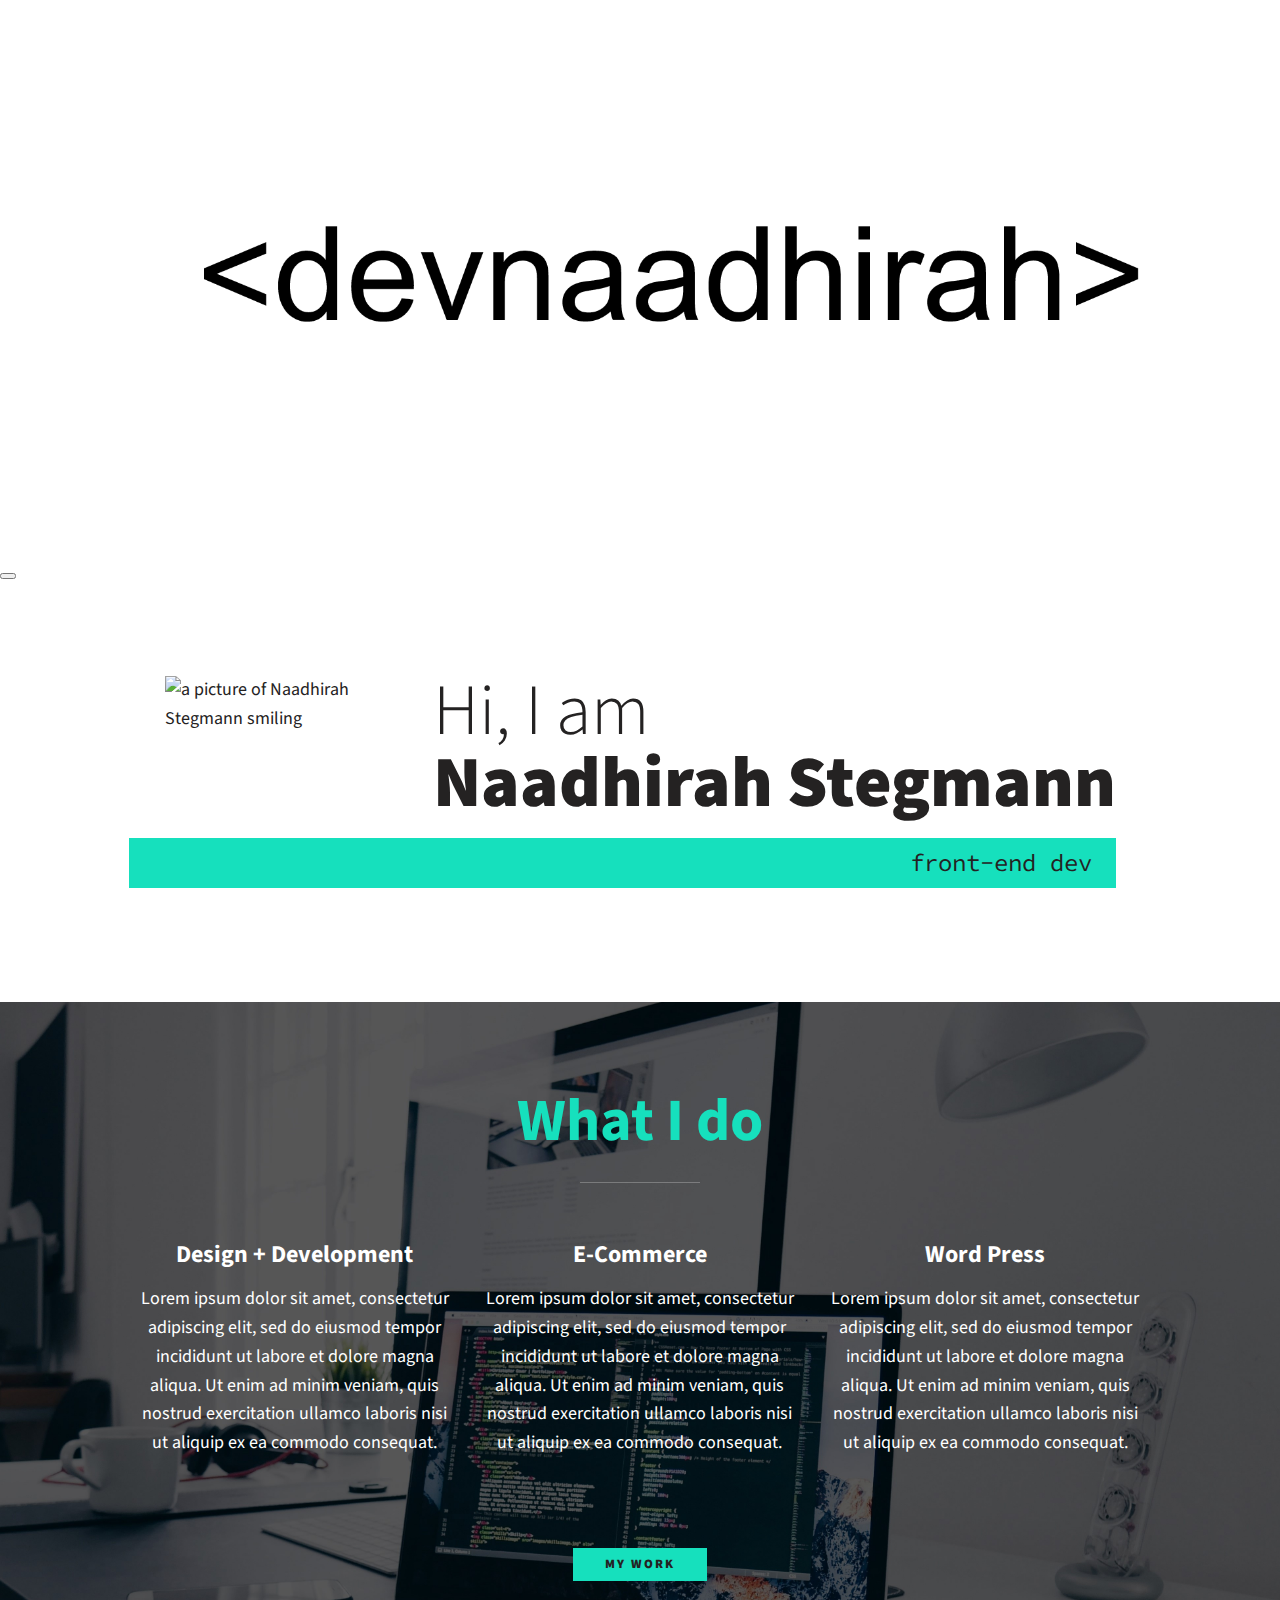
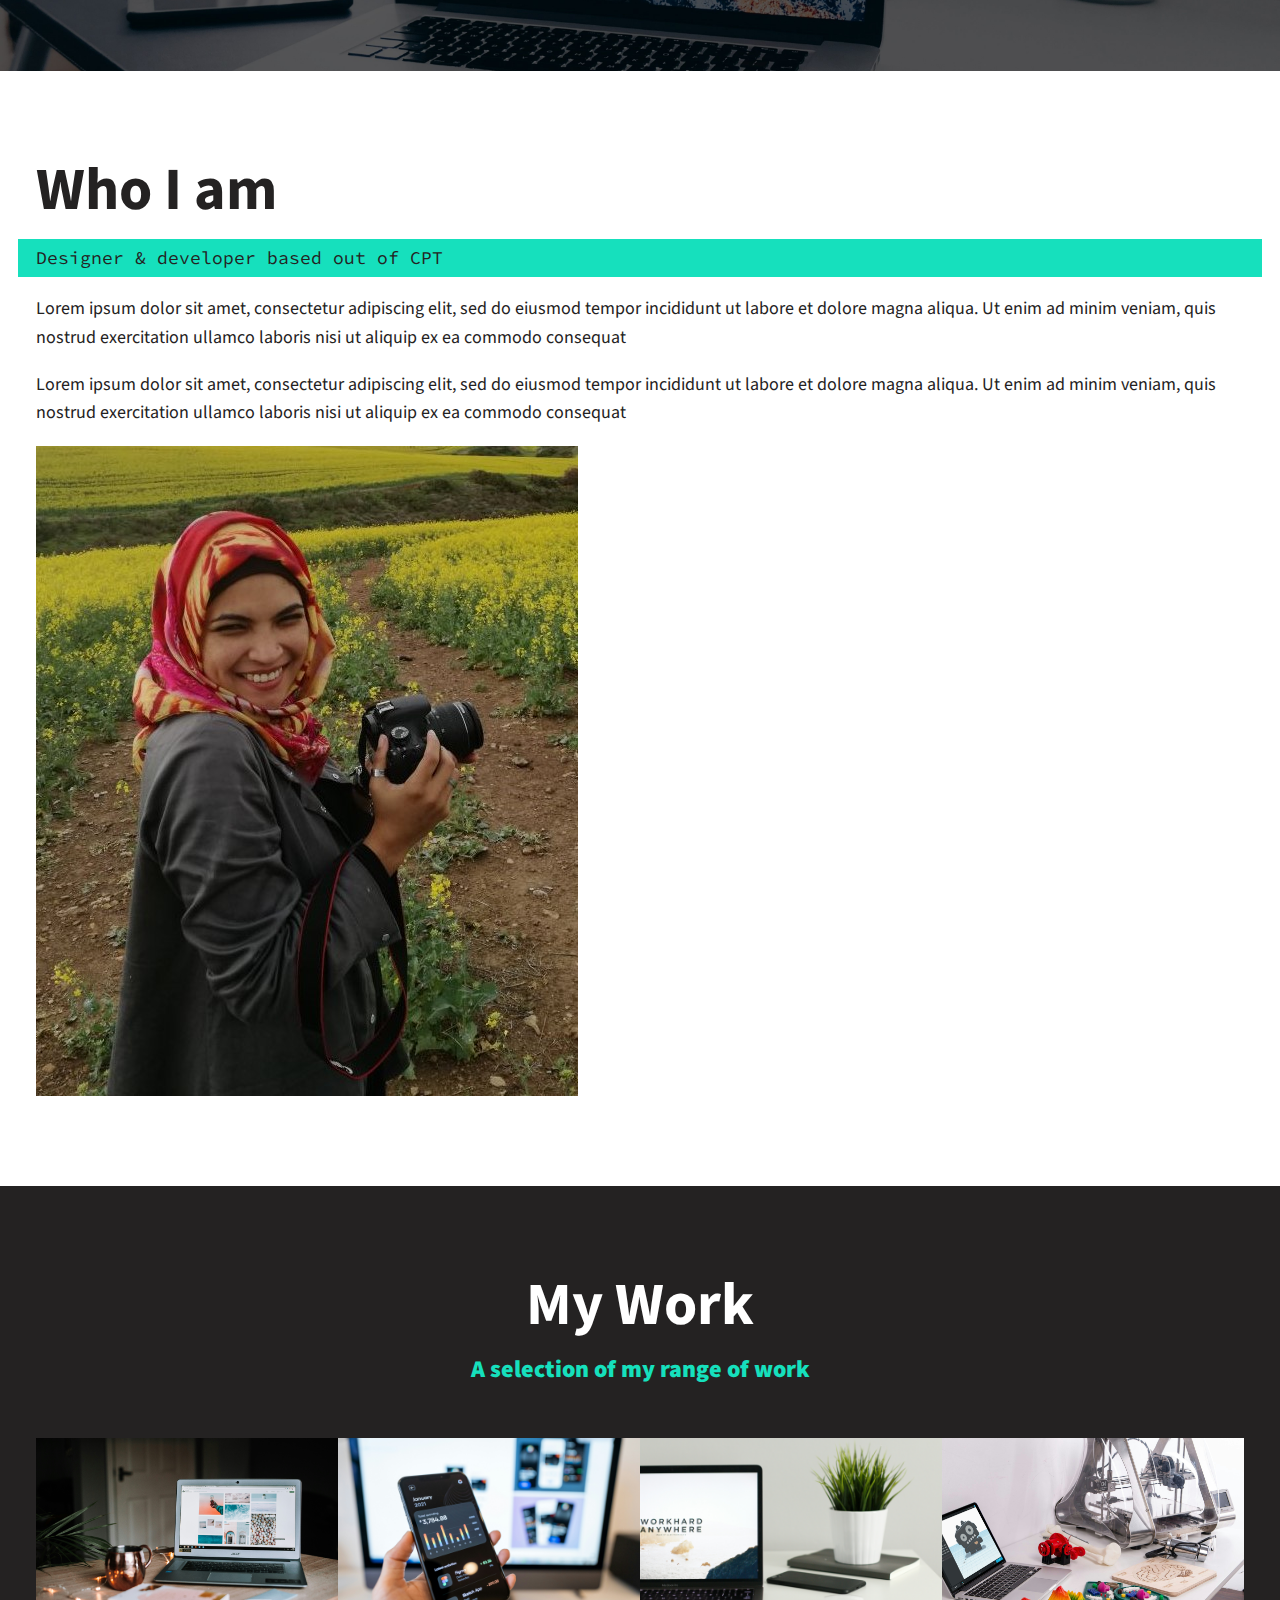
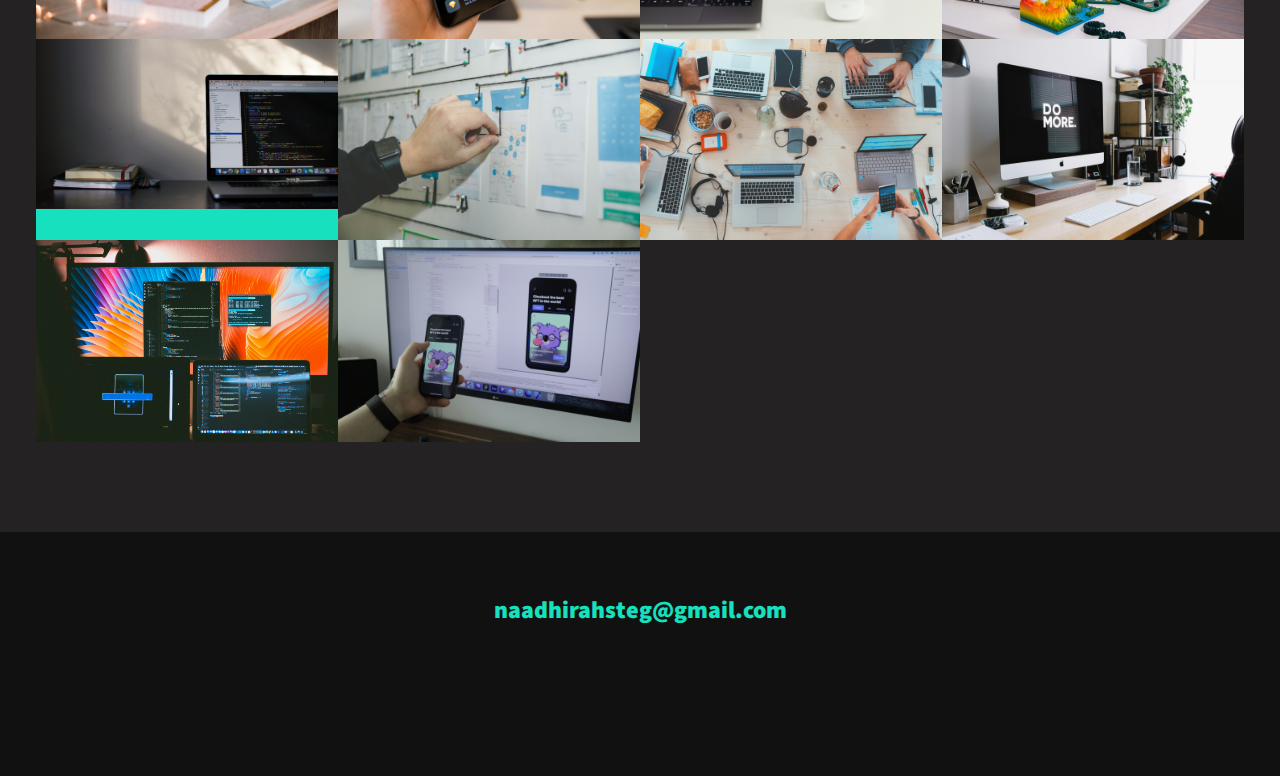
==== commit a28cef78: "Footer details" ====
--- a/index.html
+++ b/index.html
@@ -130,27 +130,27 @@
             </section>
 
             <!-- Footer-->
-            <footer>
+            <footer class="footer">
                 <a href="mailto:naadhirahsteg@gmail.com" class="footer__link">naadhirahsteg@gmail.com</a>
                 <ul class="social-list">
                     <li class="social-list__item">
                         <a class="social-list__link" href="https://codepen.io">
-                            <i class="fa-brands fa-codepen"></i>
+                            <i class="fab fa-codepen"></i>
                         </a> 
                     </li>
                     <li class="social-list__item">
-                        <a class="social-list__link" href="https://instagram.com">
-                            <i class="fa-brands fa-instagram"></i>
+                        <a class="social-list__link" href="https://dribble.com">
+                            <i class="fab fa-dribbble"></i>
                         </a> 
                     </li>
                     <li class="social-list__item">
-                        <a class="social-list__link" href="https://www.linkedin.com/">
-                            <i class="fa-brands fa-linkedin"></i>
+                        <a class="social-list__link" href="https://twitter.com/">
+                            <ii class="fab fa-twitter"></i>
                         </a> 
                     </li>
                     <li class="social-list__item">
                         <a class="social-list__link" href="https://github.com/">
-                            <i class="fa-brands fa-github"></i>
+                            <i class="fab fa-github"></i>
                         </a>
                      </li>
                 </ul>
--- a/style.css
+++ b/style.css
@@ -290,6 +290,7 @@
         transform 750ms cubic-bezier(.5,0,.5,1),
         opacity 250ms linear;
 }
+
 .portfolio__item:focus {
     position: relative;
     z-index: 2;
@@ -302,46 +303,79 @@
 }
 
 
-
-
-
-
-
-
-
-
-
-
-
-
-
-
-
-
-
-
-
-
-
-
-
-
-
-
-
-
-
-
-
-
-
-
-
-
-
-
-
-
-
-
-
+/*footer*/
+
+.footer {
+    background: #111;
+    color: var(--clr-accent);
+    text-align: center;
+    padding: 2.5em;
+    font-size: var(--fs-h3);
+}
+
+.footer a { 
+    color: inherit;
+    text-decoration: none;
+}
+
+.footer__link {
+    font-weight: var(--fw-bold);
+}
+
+.footer__link:hover, 
+.social-list__link:hover {
+    opacity: .7;
+}
+
+.footer__link:hover {
+    text-decoration: underline;
+}
+
+.social-list {
+    list-style: none;
+    display: flex;
+    justify-content: center;
+    margin: 2em 0 0;
+    padding: 0;
+}
+
+.social-list__item {
+    margin: 0 .5em;
+}
+
+.social-list__link {
+    padding: .5em;
+}
+
+
+
+
+
+
+
+
+
+
+
+
+
+
+
+
+
+
+
+
+
+
+
+
+
+
+
+
+
+
+
+
+
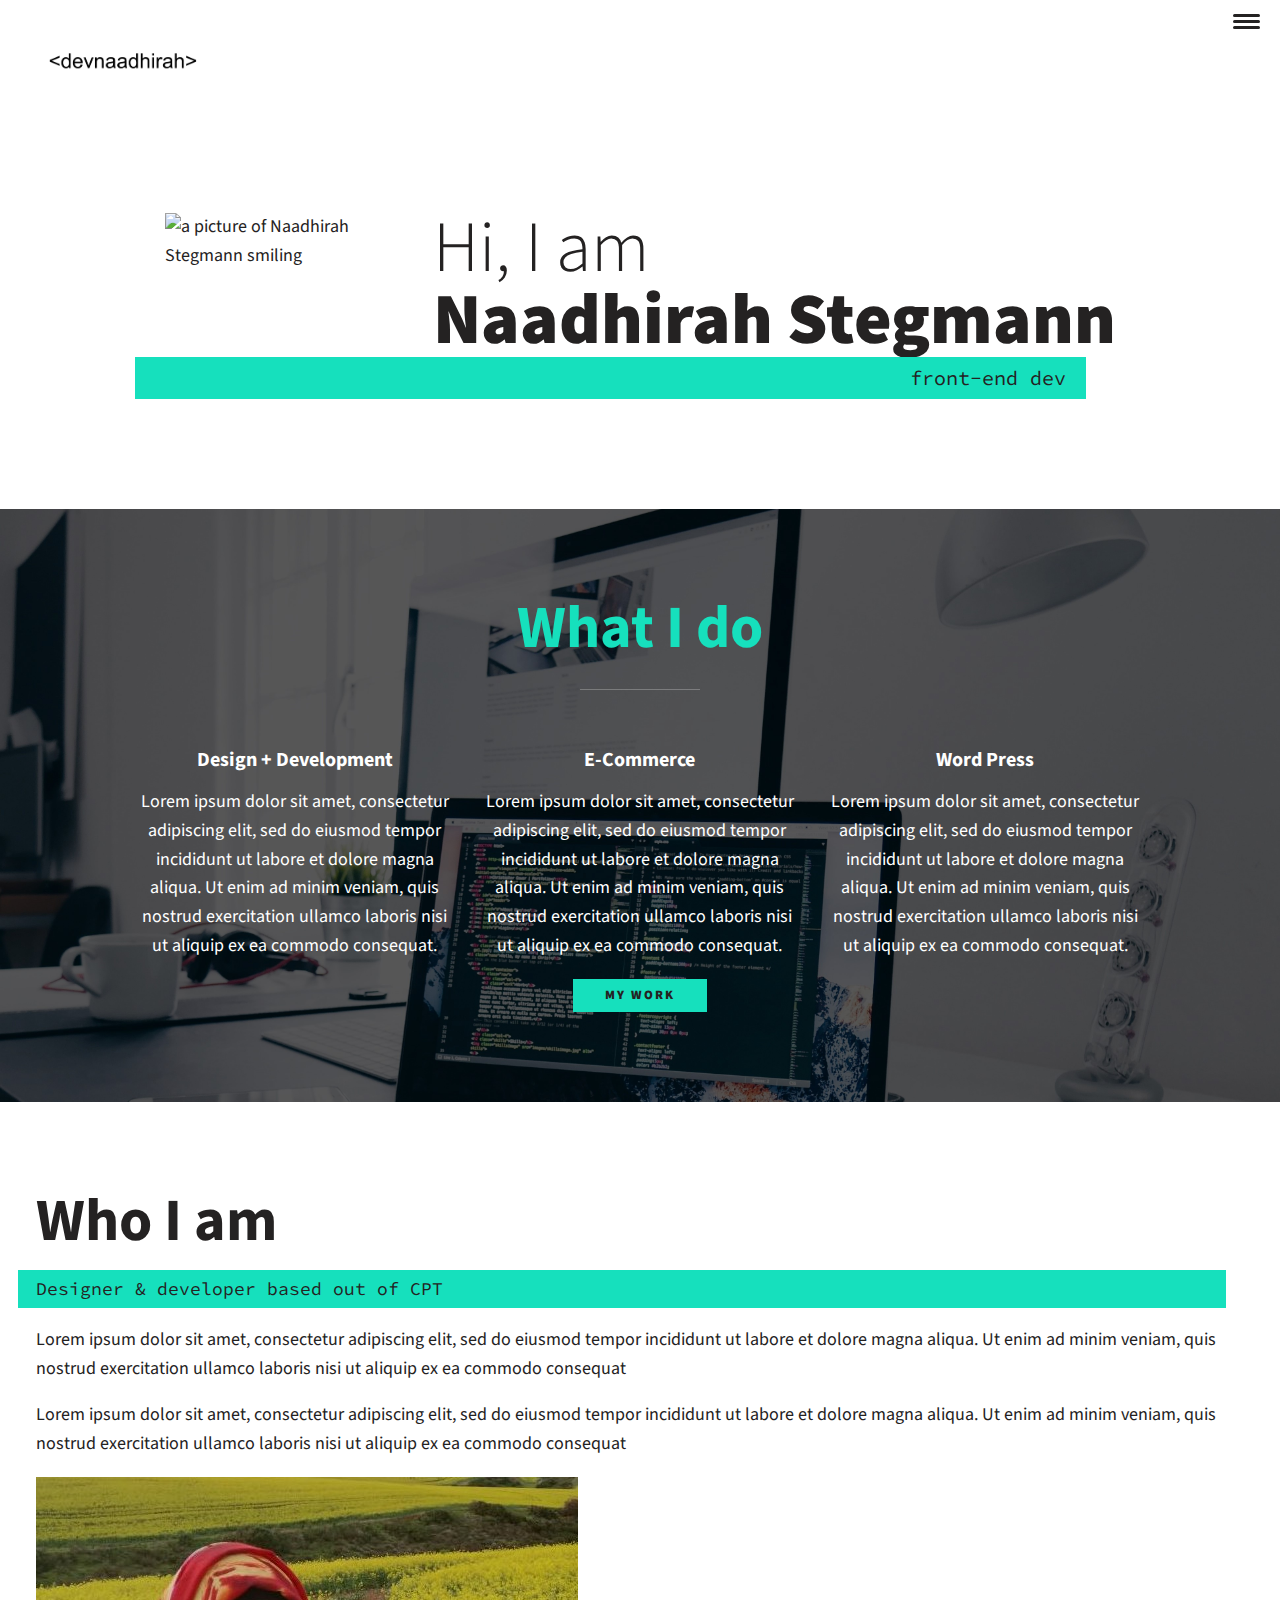
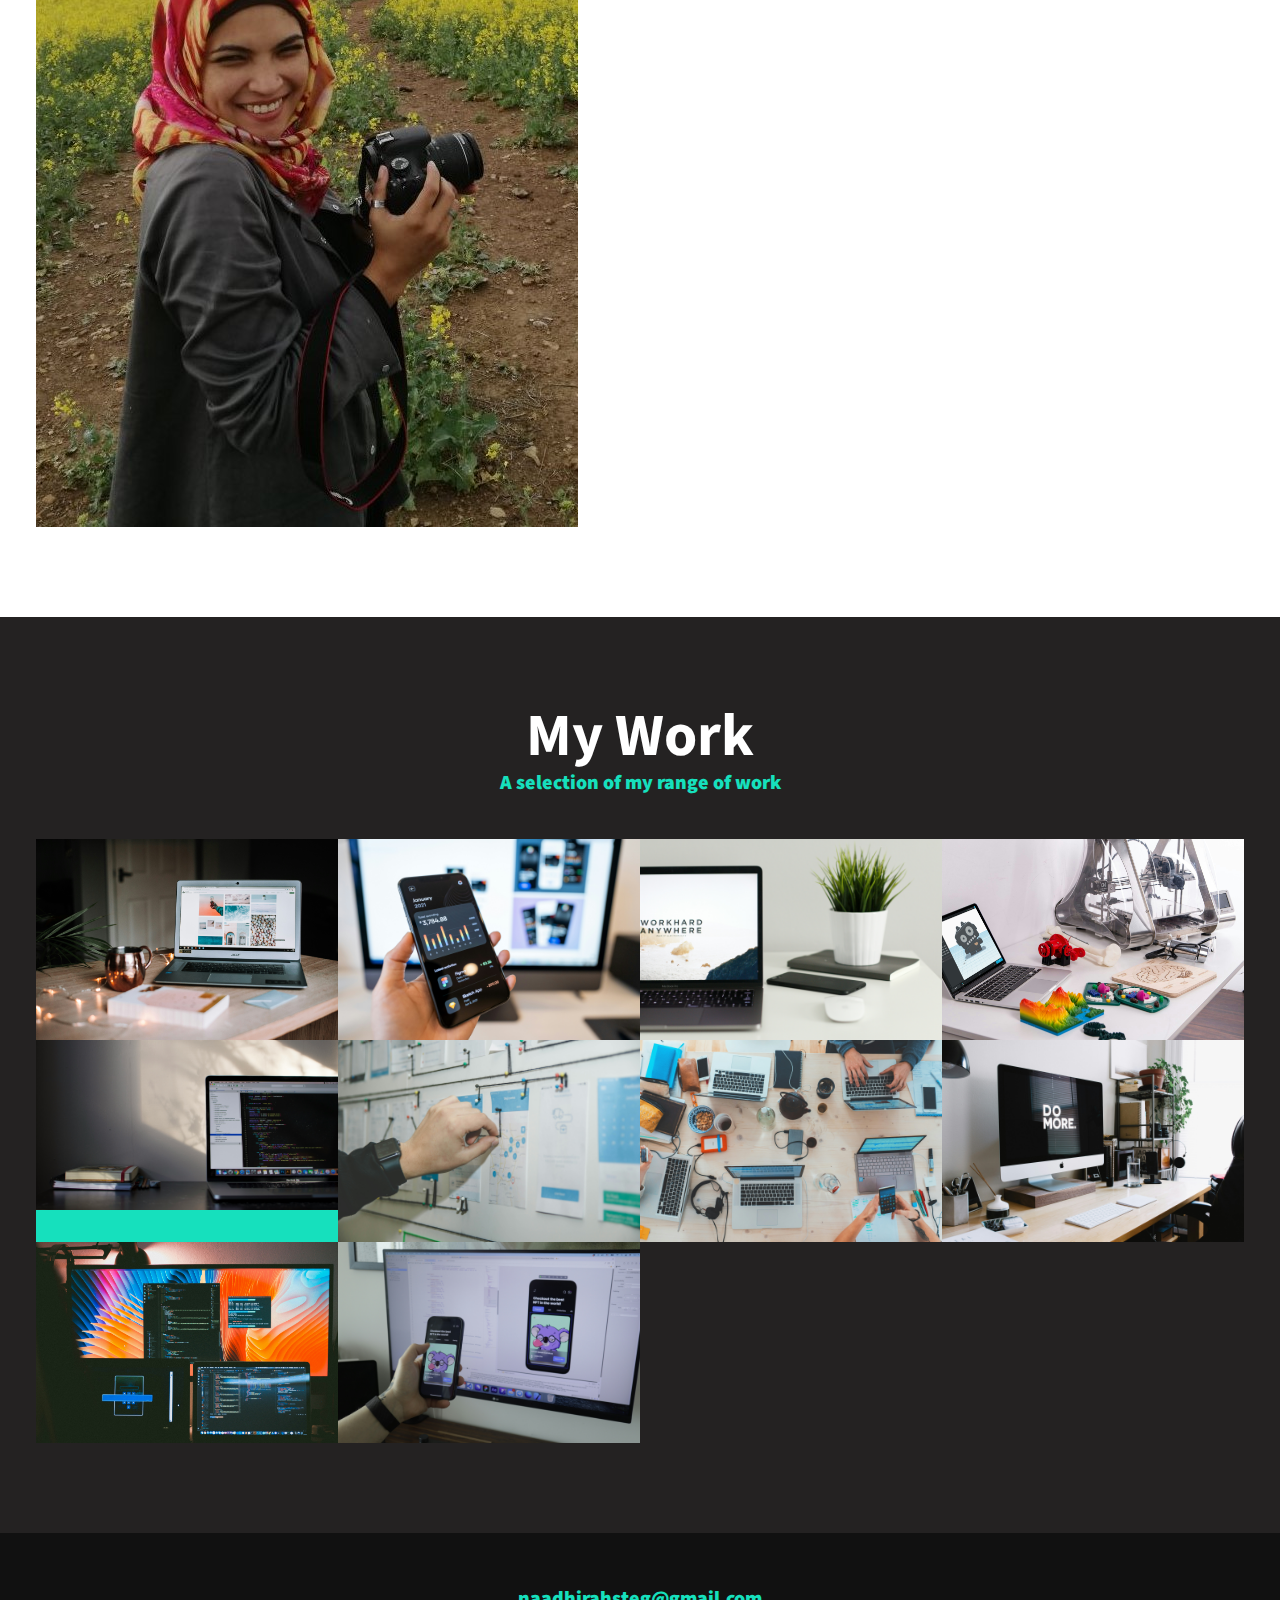
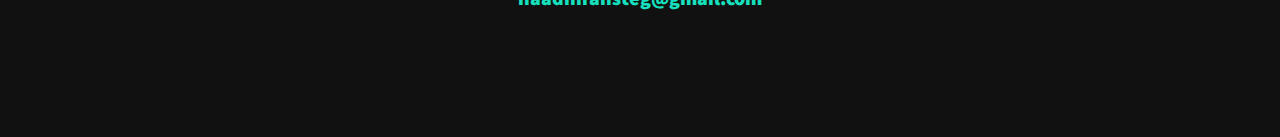
==== commit 8088213f: "Errors in CSS" ====
--- a/index.html
+++ b/index.html
@@ -6,9 +6,11 @@
         <title>DevNaadhirah Portfolio Website</title>
         <link rel="stylesheet" href="https://cdnjs.cloudflare.com/ajax/libs/normalize/7.0.0/normalize.min.css">
         <link rel="stylesheet" href="https://cdnjs.cloudflare.com/ajax/libs/font-awesome/5.11.2/css/all.css" integrity="sha256-46qynGAkLSFpVbEBog43gvNhfrOj+BmwXdxFgVK/Kvc=" crossorigin="anonymous" /> 
-        <link rel="stylesheet" href="style.css">
+        
         <link href="https://fonts.googleapis.com/css?family=Source+Code+Pro:400,900|Source+Sans+Pro:300,900&display=swap" rel="stylesheet">
+        
 
+        <link rel="stylesheet" href="styles.css">
 
     </head>
     <body>
@@ -38,7 +40,7 @@
         </section> 
 
         <!-- My Services-->
-         <section class="my-services" id="services">
+        <section class="my-services" id="services">
             <h2 class="section__title section__title--services">What I do</h2>
             <div class="services">
                 <div class="service">
@@ -57,7 +59,7 @@
                 </div> <!-- / service-->
             </div> <!-- / services-->
             <a href="#work" class="btn">My Work</a>
-         </section>
+        </section>
 
          <!-- About Me -->
         <section class="about me" id="about">
@@ -72,7 +74,7 @@
         </section>
 
         <!-- My Work-->
-         <section class="my-work" id="work">
+        <section class="my-work" id="work">
             <h2 class="section__title section__title--work">My Work</h2>
             <p class="section__subtitle section__subtitle--work">A selection of my range of work</p>
             
@@ -127,11 +129,11 @@
                     <img src="img/portfolio-10.jpg" alt="" class="portfolio__img">
                  </a>
             </div>
-            </section>
+        </section>
 
-            <!-- Footer-->
-            <footer class="footer">
-                <a href="mailto:naadhirahsteg@gmail.com" class="footer__link">naadhirahsteg@gmail.com</a>
+        <!-- Footer-->
+        <footer class="footer">
+            <a href="mailto:naadhirahsteg@gmail.com" class="footer__link">naadhirahsteg@gmail.com</a>
                 <ul class="social-list">
                     <li class="social-list__item">
                         <a class="social-list__link" href="https://codepen.io">
@@ -154,7 +156,9 @@
                         </a>
                      </li>
                 </ul>
-            </footer> 
-
+        </footer> 
+        
+    
+        
     </body>
 </html>--- a/styles.css
+++ b/styles.css
@@ -0,0 +1,424 @@
+*,
+*::before,
+*::after {
+    box-sizing: border-box;
+}
+
+/* Custom Properties*/
+
+:root {
+    --ff-primary: 'Source Sans Pro', sans-serif;
+    --ff-secondary: 'Source Code Pro', monospace;
+
+    --fw-reg: 300;
+    --fw-bold: 900;
+
+    --clr-light: #fff;
+    --clr-dark: #242222;
+    --clr-accent: #16e0bd;
+
+    --fs-h1: 3rem;
+    --fs-h2: 2.25rem;
+    --fs-h3: 1.25rem;
+    --fs-body: 1rem;
+
+    --bs: 0.25em 0.25em 0.75em rbga(0,0,0,.25),
+          0.125em 0.125em 0.25em rgba(0,0,0,.15);
+}
+
+@media (min-width: 800px) {
+    :root {
+        --fs-h1: 4.5rem;
+        --fs-h2: 3.75rem;
+        --fss-h3: 1.5rem;
+        --fs-body: 1.125rem;
+    }
+}
+
+/* General Styles */
+
+html {
+    scroll-behavior: smooth;
+}
+
+body {
+    background: var(--clr-light);
+    color: var(--clr-dark);
+    margin: 0;
+    font-family: var(--ff-primary);
+    font-size: var(--fs-body);
+    line-height: 1.6;
+}
+
+section {
+    padding: 5em 2em;
+}
+
+img {
+    display: block;
+    max-width: 100%;
+}
+
+strong { font-weight: var(--fw-bold);}
+
+:focus {
+    outline: 3px solid var(--clr-accent);
+    outline-offset: 3px;
+}
+
+/*Buttons */
+
+.btn {
+    display: inline-block;
+    padding: .5em 2.5em;
+    background: var(--clr-accent);
+    color: var(--clr-dark);
+    text-decoration: none;
+    cursor: pointer;
+    font-size: .8rem;
+    text-transform: uppercase;
+    letter-spacing: 2px;
+    font-weight: var(--fw-bold);
+    transition: transform 200ms ease-in-out;
+}
+
+.btn:hover {
+    transform: scale(1.1);
+}
+
+/* Typography*/
+
+h1,
+h2,
+h3 {
+    line-height: 1;
+    margin: 0;
+}
+
+h1 { font-size: var(--fs-h1);}
+h2 { font-size: var(--fs-h2);}
+h3 { font-size: var(--fs-h3);}
+
+
+.section__title {
+    margin-bottom: .25em'
+}
+
+.section__title--intro {
+    font-weight: var(--fw-reg);
+}
+
+.section__title--intro strong {
+    display: block;
+}
+
+.section__subtitle {
+    margin: 0;
+    font-size: var(--fs-h3);
+}
+
+.section__subtitle--intro, 
+.section__subtitle--about {
+    background: var(--clr-accent);
+    padding: .25em 1em;
+    font-family: var(--ff-secondary);
+    margin-bottom: 1em;
+}
+
+.section__subtitle--work {
+    color: var(--clr-accent);
+    font-weight: var(--fw-bold);
+    margin-bottom: 2em;
+}
+
+/* header */
+
+header{
+    display: flex;
+    justify-content: space-between;
+    padding: 1em;
+}
+
+.logo {
+    max-width: 200px;
+}
+
+.nav {
+    position: fixed;
+    background: var(--clr-dark);
+    color: var(--clr-light);
+    top: 0;
+    bottom: 0;
+    left: 0;
+    right: 0;
+    z-index: 100;
+    
+    transform: translateX(100%);
+    transition: tranform 250ms cubic-bezier(.5, 0, .5, 1);
+}
+
+.nav__list {
+    list-style: none;
+    display: flex;
+    height: 100%;
+    flex-direction: column;
+    justify-content: space-evenly;
+    align-items: center;
+    margin: 0;
+    padding: 0;
+}
+
+.nav__link {
+    color: inherit;
+    font-weight: var(--fw-bold);
+    font-size: var(--fs-h2);
+    text-decoration: none;
+}
+
+.nav__link:hover {
+    color: var(--clr-accent);
+}
+
+.nav-toggle {
+    padding: .5em;
+    background: transparent;
+    border: 0;
+    cursor: pointer;
+    position: absolute;
+    right: 1em;
+    top: 1em;
+    z-index: 1000;
+    color: var(--clr-accent);
+
+}
+
+.hamburger {
+    display: block;
+    position: relative;
+}
+
+.hamburger,
+.hamburger::before,
+.hamburger::after {
+    background: var(--clr-dark);
+    width: 2em;
+    height: 3px;
+    border-radius: 1em;
+    transition: tranform 250ms ease-in-out;
+}
+
+.hamburger::before,
+.hamburger::after {
+    content:'';
+    position: absolute;
+    left: 0;
+    right: 0;
+}
+
+.hamburger::before { top: 6px;}
+.hamburger::after { bottom: 6px;}
+
+/* Intro section*/
+
+.intro {
+    position: relative;
+}
+
+.intro__img {
+    box-shadow: var(--bs);
+}
+
+.section__subtitle--intro {
+    display: inline-block;
+}
+
+@media (min-width: 600px) {
+    .intro {
+        display: grid;
+        width: min-content;
+        margin: 0 auto;
+        grid-column-gap: 1em;
+        grid-template-areas:
+            "img title"
+            "img subtitle";
+            grid-template-columns: min-content max-content;
+
+    }
+
+
+    .intro__img {
+        grid-area: img;
+        min-width: 250px;
+        position: relative;
+        z-index: 2;
+    }
+
+    .section__subtitle--intro {
+        align-self: start;
+        grid-column: -1 / 1;
+        grid-row: 2;
+        text-align: right;
+        position: relative;
+        left: -1.5em;
+        width: calc(100% +1.5em);
+    }
+}
+
+/* My Services section*/
+
+.my-services {
+    background-color: var(--clr-dark);
+    background-image: url(img/services-bg.jpg);
+    background-size: cover;
+    /* background-blend-mode: multiply;*/
+    color: var(--clr-light);
+    text-align: center;
+}
+
+.section__title--services {
+    color: var(--clr-accent);
+    position: relative;
+}
+
+.section__title--services::after {
+    content: '';
+    display: block;
+    width: 2em;
+    height: 1px;
+    margin: 0.5em auto 1em;
+    background: var(--clr-light);
+    opacity: 0.25;
+}
+
+.service {
+    max-width: 500px;
+    margin: 0auto;
+}
+
+@media (min-width: 800px) {
+    .services {
+        display: flex;
+        max-width: 1000px;
+        margin-left: auto;
+        margin-right: auto;
+    }
+
+    .service + .service {
+        margin-left: 2em;
+    }
+}
+
+.about-me {
+    max-width: 1000px;
+    margin: 0 auto;
+}
+
+@media (min-width: 600px) {
+    .about-me {
+        display: grid;
+        grid-template-columns: 1fr 200px;
+        grid-template-areas: 
+            "title img"
+            "subtitle img"
+            "text img";
+        grid-column-gap: 2em;
+    }
+    .section__title--about {
+        grid-area: title;
+    }
+
+    .section__subtitle--about {
+        grid-column: 1 / -1;
+        grid-row: 2;
+        position: relative;
+        left: -1em;
+        width: calc(200px 4em);
+        padding-left: 1em;
+        padding-right: calc(200px + 4em);
+    }
+
+    .about-me__img {
+        grid-area: img;
+        position: relative;
+        z-index: 2;
+    }
+}
+
+/* My Work */
+
+.my-work {
+    background-color: var(--clr-dark);
+    color: var(--clr-light);
+    text-align: center;
+}
+
+.portfolio {
+    display: grid;
+    grid-template-columns: repeat( auto-fit, minmax(300px, 1fr));
+}
+
+.portfolio__item {
+    background: var(--clr-accent);
+    overflow: hidden;
+}
+
+.portfolio__img {
+    transition: transform 750ms cubic-bezier(.5,0 .5, 1),
+    opacity 250ms linear;
+}
+
+.portfolio__items:focus {
+    position: relative;
+    z-index: 2;
+}
+
+.portfolio__item:hover,
+.portfolio__item:focus .portfolio__img {
+    transform: scale(1.2);
+    opacity: .5;
+}
+
+/* footer */
+
+.footer {
+    background: #111;
+    color: var(--clr-accent);
+    text-align: center;
+    padding: 2.5em 0;
+    font-size: var(--fs-h3);
+
+}
+
+.footer a { 
+    color: inherit;
+    text-decoration: none;
+}
+
+.footer__link {
+    font-weight: var(--fw-bold);
+}
+
+.footer__link:hover,
+.social-list__link:hover {
+    opacity: .7;
+}
+
+.footer__link:hover {
+    text-decoration: underline;
+}
+
+.social-list {
+    list-style: none;
+    display: flex;
+    justify-content: center;
+    margin: 2em 0 0;
+    padding: 0;
+}
+
+.social-list__item {
+    margin: 0 .5em;
+}
+
+.social-list__link {
+    padding: .5em;
+}